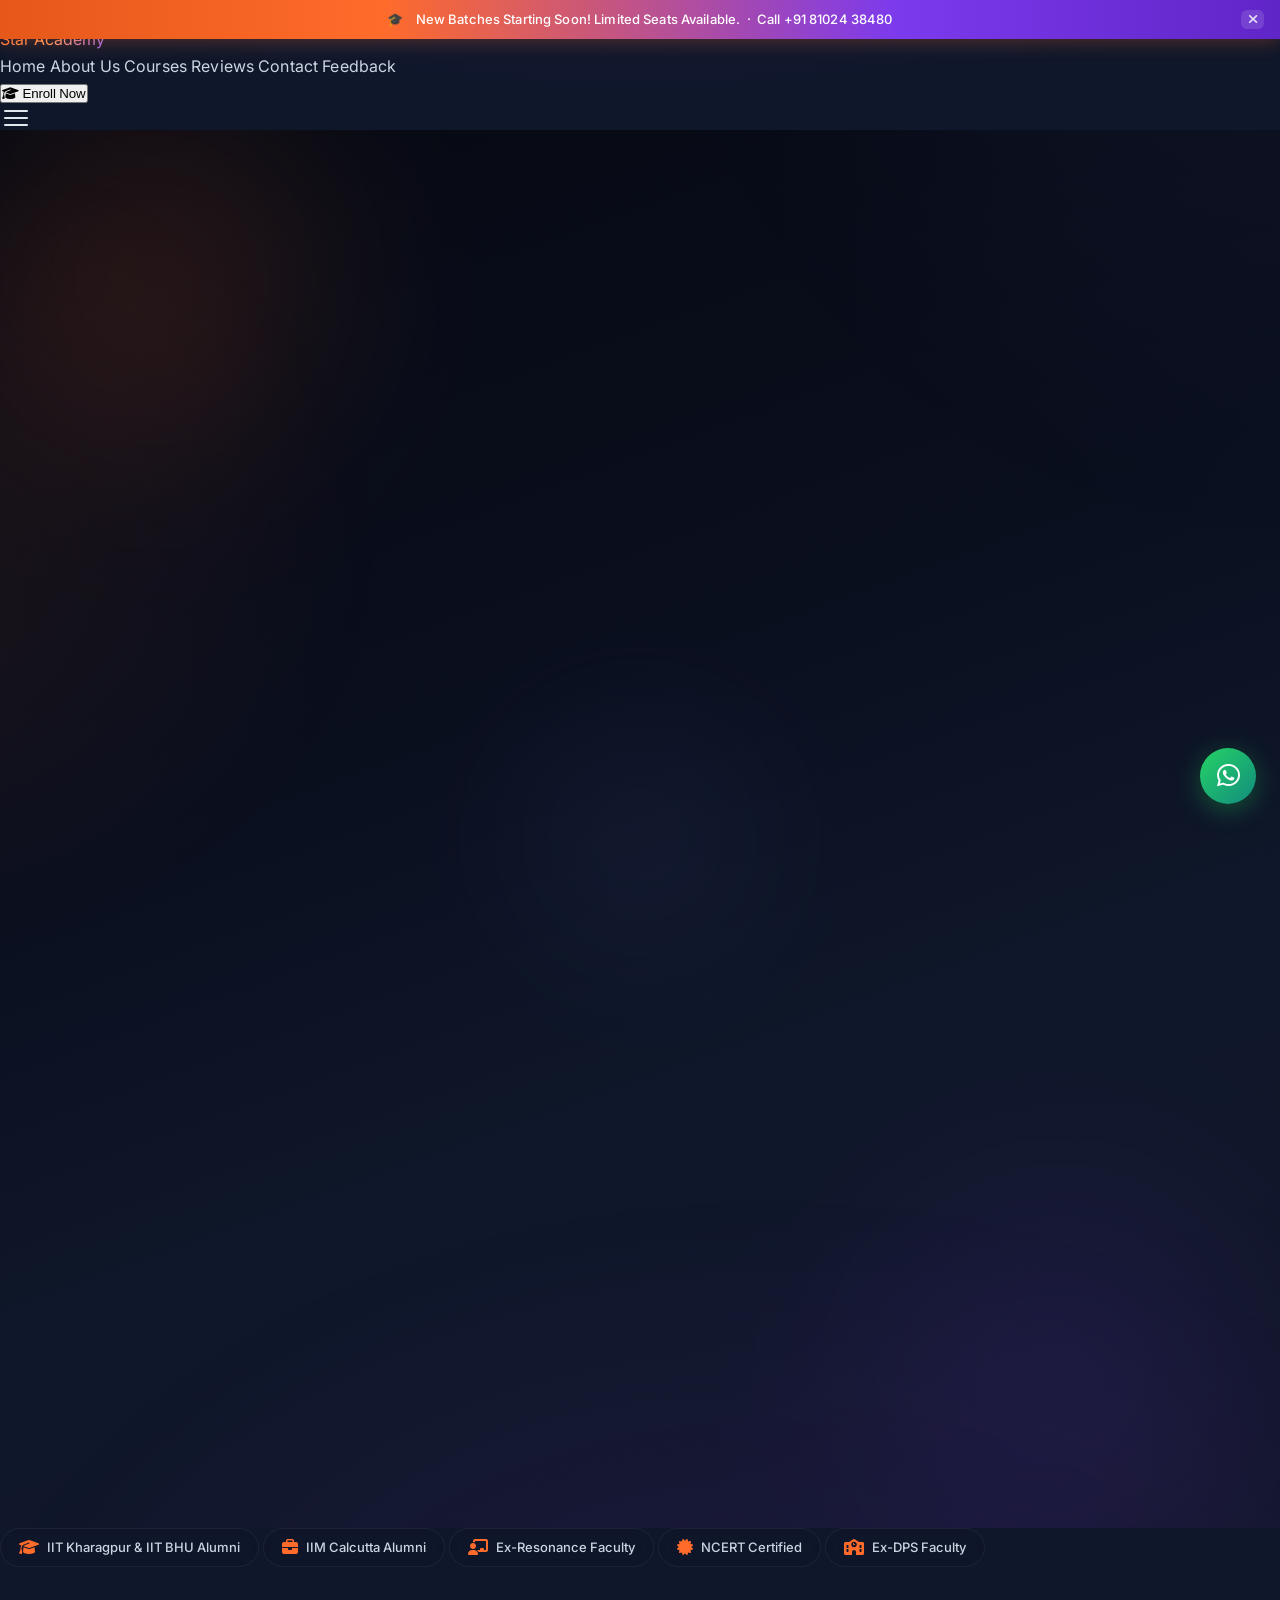
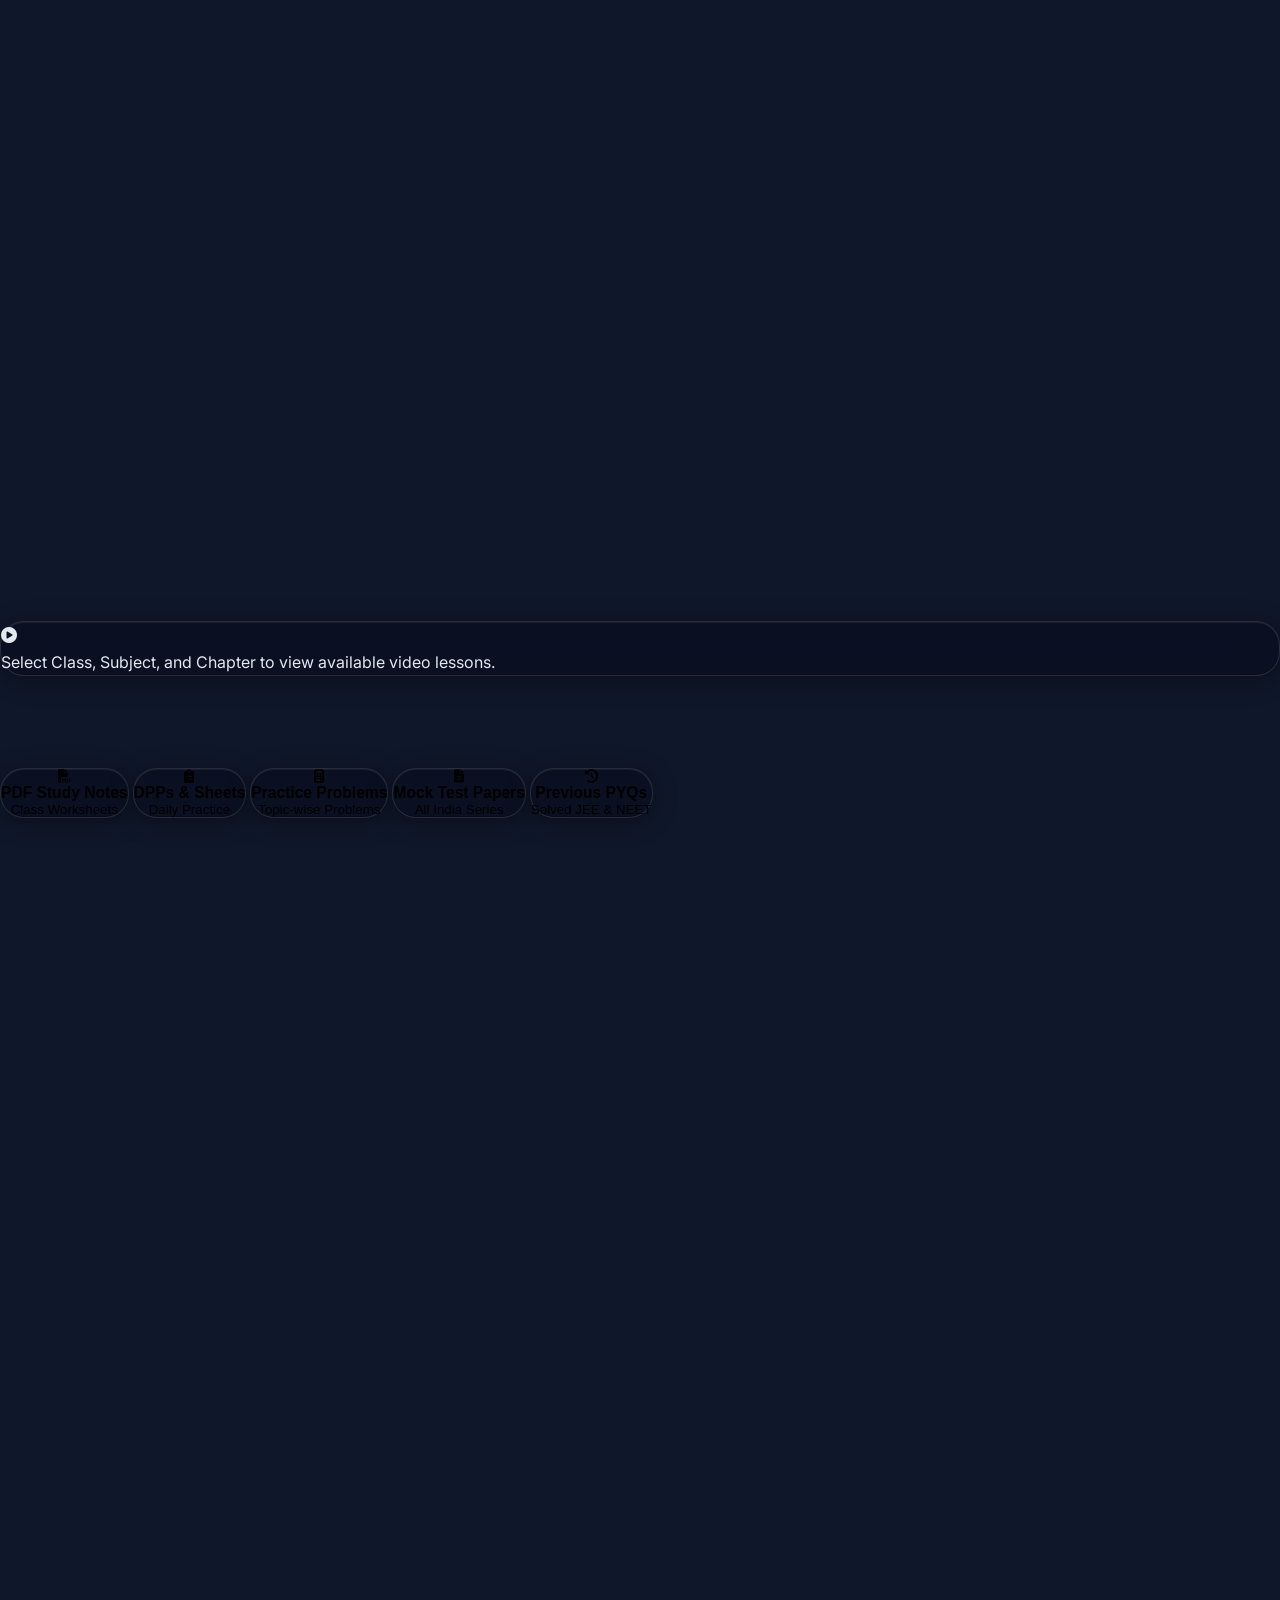
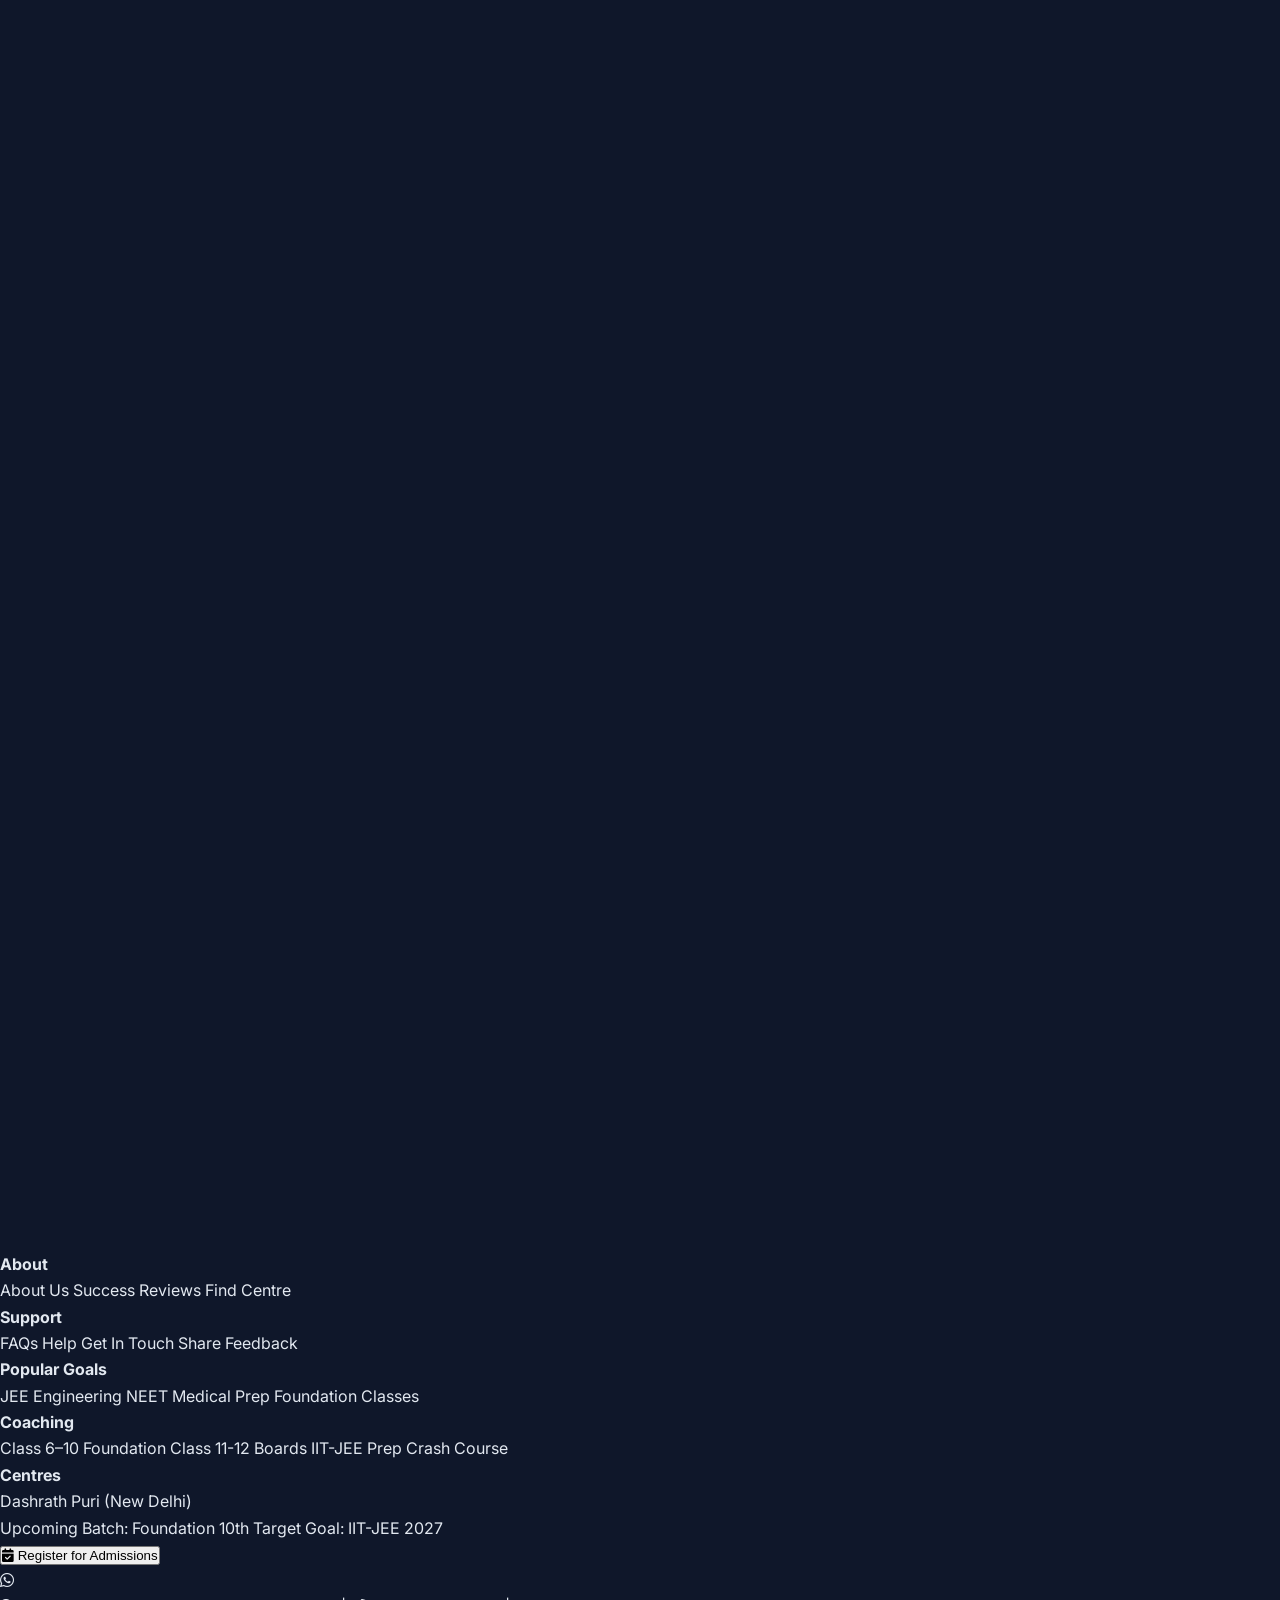
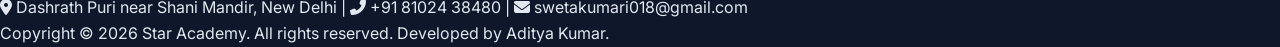
==== index.html @ 489e4ed3 "Initial commit" ====
<!DOCTYPE html>
<html lang="en" class="scroll-smooth">
<head>
    <meta charset="UTF-8">
    <meta name="viewport" content="width=device-width, initial-scale=1.0">
    <meta name="robots" content="index, follow">
    <meta name="theme-color" content="#0F172A">
    <title>Star Academy — Best Coaching Institute in Dashrath Puri, New Delhi | IIT-JEE, NEET, Board Exams</title>
    <meta name="description" content="Star Academy offers expert coaching for IIT-JEE, NEET, Board Exams & Foundation courses (Class 6-12) in Dashrath Puri, New Delhi. Learn from IIT Kharagpur, IIT BHU & IIM Calcutta alumni. Call +91 81024 38480.">
    <meta name="keywords" content="Star Academy, coaching institute, IIT-JEE, NEET, Board Exams, Dashrath Puri, New Delhi, IIT Kharagpur, IIM Calcutta, tuition, coaching classes">
    <meta name="author" content="Star Academy">
    <link rel="canonical" href="https://staracademy.co.in/">

    <!-- Open Graph / Facebook -->
    <meta property="og:title" content="Star Academy — Best Coaching Institute in Dashrath Puri, New Delhi">
    <meta property="og:description" content="Star Academy offers expert coaching for IIT-JEE, NEET, Board Exams & Foundation courses (Class 6-12) in Dashrath Puri, New Delhi. Learn from IIT Kharagpur, IIT BHU & IIM Calcutta alumni.">
    <meta property="og:image" content="https://staracademy.co.in/logo.jpg">
    <meta property="og:image:width" content="400">
    <meta property="og:image:height" content="400">
    <meta property="og:url" content="https://staracademy.co.in/">
    <meta property="og:type" content="website">
    <meta property="og:site_name" content="Star Academy">
    <meta property="og:locale" content="en_IN">

    <!-- Twitter Card -->
    <meta name="twitter:card" content="summary_large_image">
    <meta name="twitter:title" content="Star Academy — Best Coaching Institute in Dashrath Puri, New Delhi">
    <meta name="twitter:description" content="Star Academy offers expert coaching for IIT-JEE, NEET, Board Exams & Foundation courses (Class 6-12) in Dashrath Puri, New Delhi.">
    <meta name="twitter:image" content="https://staracademy.co.in/logo.jpg">

    <!-- Manifest & PWA -->
    <link rel="manifest" href="manifest.json">

    <!-- Preload critical hero images to eliminate LCP delay -->
    <link rel="preload" as="image" href="results/result-1.jpg" fetchpriority="high">
    <link rel="preload" as="image" href="logo.jpg">

    <!-- Google Fonts (Inter) -->
    <link rel="preconnect" href="https://fonts.googleapis.com">
    <link rel="preconnect" href="https://fonts.gstatic.com" crossorigin>
    <link href="https://fonts.googleapis.com/css2?family=Inter:ital,wght@0,300;0,400;0,500;0,600;0,700;0,800;1,400&display=swap" rel="stylesheet">

    <!-- Font Awesome Icons -->
    <link rel="stylesheet" href="https://cdnjs.cloudflare.com/ajax/libs/font-awesome/6.5.1/css/all.min.css" integrity="sha512-DTOQO9RWCH3ppGqcWaEA1BIZOC6xxalwEsw9c2QQeAIftl+Vegovlnee1c9QX4TctnWMn13TZye+giMm8e2LwA==" crossorigin="anonymous" referrerpolicy="no-referrer" />

    <!-- Tailwind CSS Play CDN -->
    <script src="https://cdn.tailwindcss.com"></script>
    <script>
    tailwind.config = {
        theme: {
            extend: {
                colors: {
                    primary: '#FF6B2B',
                    primaryLight: '#FF8F5E',
                    primaryDark: '#E55A1B',
                    secondary: '#7C3AED',
                    secondaryLight: '#9F67FF',
                    secondaryDark: '#6025C7',
                    darkBg: '#0F172A',
                    cardBg: '#1E293B',
                    accentGlow: '#818CF8',
                    success: '#10B981',
                },
                fontFamily: {
                    sans: ['Inter', 'sans-serif'],
                }
            }
        }
    }
    </script>

    <!-- Custom Redesign Styles -->
    <link rel="stylesheet" href="css/styles.css">

    <!-- Schema.org JSON-LD Structured Data: LocalBusiness -->
    <script type="application/ld+json">
    {
        "@context": "https://schema.org",
        "@type": "LocalBusiness",
        "name": "Star Academy",
        "description": "Premier coaching institute for IIT-JEE, NEET, Board Exams & Foundation courses in Dashrath Puri, New Delhi.",
        "image": "logo.jpg",
        "telephone": "+91-8102438480",
        "address": {
            "@type": "PostalAddress",
            "streetAddress": "A-12, shop no-3, Gali no-1, Dasrath Puri near shanni mandir",
            "addressLocality": "Dashrath Puri",
            "addressRegion": "New Delhi",
            "postalCode": "110045",
            "addressCountry": "IN"
        },
        "geo": {
            "@type": "GeoCoordinates",
            "latitude": 28.6017,
            "longitude": 77.0864
        },
        "openingHours": "Mo-Sa 08:00-20:00",
        "priceRange": "$$",
        "url": "https://staracademy.co.in/"
    }
    </script>

    <!-- Schema.org JSON-LD Structured Data: EducationalOrganization -->
    <script type="application/ld+json">
    {
        "@context": "https://schema.org",
        "@type": "EducationalOrganization",
        "name": "Star Academy",
        "description": "Premier coaching institute for IIT-JEE, NEET, Board Exams & Foundation courses.",
        "url": "https://staracademy.co.in/",
        "telephone": "+91-8102438480",
        "address": {
            "@type": "PostalAddress",
            "streetAddress": "A-12, shop no-3, Gali no-1, Dasrath Puri near shanni mandir",
            "addressLocality": "Dashrath Puri",
            "addressRegion": "New Delhi",
            "postalCode": "110045",
            "addressCountry": "IN"
        }
    }
    </script>

    <!-- Schema.org JSON-LD Structured Data: FAQPage -->
    <script type="application/ld+json">
    {
        "@context": "https://schema.org",
        "@type": "FAQPage",
        "mainEntity": [
            {
                "@type": "Question",
                "name": "What are the courses available at Star Academy?",
                "acceptedAnswer": {
                    "@type": "Answer",
                    "text": "Star Academy offers courses on foundation (class VI to XII) and engineering entrance examination like JEE (Main & Advanced). Along with JEE, we also offer specialised coaching for Boards exam (10th and 12th)."
                }
            },
            {
                "@type": "Question",
                "name": "How do I find Star Academy centre?",
                "acceptedAnswer": {
                    "@type": "Answer",
                    "text": "The centre is located at A-12, shop no-3, Gali no-1, Dasrath Puri near shanni mandir, New Delhi-110045."
                }
            },
            {
                "@type": "Question",
                "name": "I have some questions regarding courses and the admission process. Can I talk to someone at Star Academy?",
                "acceptedAnswer": {
                    "@type": "Answer",
                    "text": "You can call us at (+91)-8102438480. Our admission assistance team will answer all your queries."
                }
            },
            {
                "@type": "Question",
                "name": "Why should I join Star Academy?",
                "acceptedAnswer": {
                    "@type": "Answer",
                    "text": "If you are looking for world class education at your doorstep in Dashrathpuri and do not want to travel to far away places like Janakpuri or Dwarka for quality education, please reach out to us. In order to provide a comprehensive coaching for students, we provide regular classes, exhaustive study material and regular tests to track the students' performance."
                }
            },
            {
                "@type": "Question",
                "name": "Can I get a scholarship at Star Academy?",
                "acceptedAnswer": {
                    "@type": "Answer",
                    "text": "We provide up to 50% scholarship in tuition fees to economically weaker students based on merit. Please reach out to us on (+91)-8102438480 for more information."
                }
            }
        ]
    }
    </script>

    <!-- Schema.org JSON-LD Structured Data: BreadcrumbList -->
    <script type="application/ld+json">
    {
        "@context": "https://schema.org",
        "@type": "BreadcrumbList",
        "itemListElement": [
            {
                "@type": "ListItem",
                "position": 1,
                "name": "Home",
                "item": "https://staracademy.co.in/"
            }
        ]
    }
    </script>
</head>
<body class="bg-darkBg text-slate-100 font-sans antialiased overflow-x-hidden">

    <!-- Accessibility: Skip to main content -->
    <a href="#main-content" class="skip-link">Skip to main content</a>

    <!-- ===== 1. SCROLL PROGRESS BAR ===== -->
    <div class="scroll-progress" aria-hidden="true"></div>

    <!-- ===== 2. NOTIFICATION BANNER ===== -->
    <div id="announcement-banner" class="notification-banner flex items-center justify-center" role="alert" aria-label="Announcement" aria-live="polite">
        <div class="text-xs font-semibold tracking-widest uppercase mr-2 opacity-80" aria-hidden="true">🎓</div>
        <div class="text-sm font-medium tracking-wide">
            New Batches Starting Soon! Limited Seats Available. &nbsp;·&nbsp;
            <a href="tel:+918102438480" class="font-bold underline underline-offset-2 hover:opacity-90 transition-opacity">Call +91 81024 38480</a>
        </div>
        <button class="notification-banner-close" aria-label="Dismiss announcement banner">
            <i class="fas fa-times text-xs" aria-hidden="true"></i>
        </button>
    </div>

    <!-- ===== 3. STICKY NAVBAR ===== -->
    <header data-navbar class="fixed top-0 left-0 right-0 z-50 transition-all duration-500 w-full bg-transparent border-b border-transparent" style="padding-left: 0; padding-right: 0;">
        <div class="max-w-7xl mx-auto px-6 lg:px-10 flex items-center justify-between h-[72px] lg:h-[84px]">
            <!-- Brand Identity -->
            <a href="index.html" class="flex items-center gap-3 group shrink-0" aria-label="Star Academy Home">
                <div class="relative">
                    <div class="absolute inset-0 rounded-full bg-primary/20 blur-md group-hover:bg-primary/30 transition-all duration-500"></div>
                    <img src="logo.jpg" alt="Star Academy Logo" class="relative w-10 h-10 lg:w-11 lg:h-11 rounded-full object-cover ring-1 ring-white/20 group-hover:ring-primary/50 transition-all duration-300 z-10">
                </div>
                <div class="flex flex-col">
                    <span class="text-lg lg:text-2xl font-bold gradient-text tracking-tight leading-none">Star Academy</span>
                </div>
            </a>

            <!-- Desktop Navigation -->
            <nav class="hidden md:flex items-center gap-7 lg:gap-9" aria-label="Desktop navigation">
                <a href="index.html" class="nav-link text-[13px] font-semibold tracking-wide">Home</a>
                <a href="about.html" class="nav-link text-[13px] font-semibold tracking-wide">About Us</a>
                <a href="courses.html" class="nav-link text-[13px] font-semibold tracking-wide">Courses</a>
                <a href="testimonials.html" class="nav-link text-[13px] font-semibold tracking-wide">Reviews</a>
                <a href="contact.html" class="nav-link text-[13px] font-semibold tracking-wide">Contact</a>
                <a href="feedback.html" class="nav-link text-[13px] font-semibold tracking-wide">Feedback</a>
            </nav>

            <!-- CTA + Hamburger -->
            <div class="flex items-center gap-3">
                <button class="enroll-btn hidden md:inline-flex items-center gap-2 px-5 py-2 bg-gradient-to-r from-primary to-secondary text-white font-bold text-[13px] rounded-full shadow-lg hover:shadow-primary/25 transition-all duration-300 hover:scale-105" style="letter-spacing: -0.01em;" onclick="window.open(&quot;https://forms.gle/t7oCHNZKW5ewT1hp7&quot;, &quot;_blank&quot;, &quot;noopener,noreferrer&quot;)">
                    <i class="fas fa-graduation-cap text-xs"></i>
                    Enroll Now
                </button>
                <button class="hamburger md:hidden w-9 h-9 flex flex-col justify-center items-center rounded-lg hover:bg-white/8 transition-colors" aria-label="Toggle navigation menu">
                    <span class="hamburger-line"></span>
                    <span class="hamburger-line"></span>
                    <span class="hamburger-line"></span>
                </button>
            </div>
        </div>
    </header>

    <!-- ===== 4. MOBILE MENU OVERLAY ===== -->
    <div class="mobile-nav md:hidden fixed inset-0 z-40 bg-[#0b0f19]/98 flex flex-col items-center justify-center p-6 border-l border-white/5" aria-label="Mobile navigation">
        <nav class="flex flex-col items-center gap-8 text-center">
            <a href="index.html" class="nav-link text-2xl font-bold hover:text-primary transition-colors">Home</a>
            <a href="about.html" class="nav-link text-2xl font-bold hover:text-primary transition-colors">About Us</a>
            <a href="courses.html" class="nav-link text-2xl font-bold hover:text-primary transition-colors">Courses</a>
            <a href="testimonials.html" class="nav-link text-2xl font-bold hover:text-primary transition-colors">Testimonials</a>
            <a href="contact.html" class="nav-link text-2xl font-bold hover:text-primary transition-colors">Contact Us</a>
            <a href="feedback.html" class="nav-link text-2xl font-bold hover:text-primary transition-colors">Feedback</a>
            <button class="enroll-btn mt-4 px-10 py-3.5 bg-gradient-to-r from-primary to-secondary text-white font-bold text-lg rounded-full shadow-lg transition-all transform active:scale-95" onclick="window.open(&quot;https://forms.gle/t7oCHNZKW5ewT1hp7&quot;, &quot;_blank&quot;, &quot;noopener,noreferrer&quot;)">
                Enroll Now
            </button>
        </nav>
    </div>

    <!-- ===== MAIN CONTENT ===== -->
    <main id="main-content">
        <!-- ===== 5. HERO SECTION — CINEMATIC COMPOSITION ===== -->
        <section id="home" class="hero-section flex items-center min-h-[100svh] pt-[calc(84px+44px)] pb-16 lg:pb-24"
            style="background: linear-gradient(160deg, #060912 0%, #0A0F1E 40%, #0F172A 65%, #111628 100%);">
            <!-- Animated Particle Background -->
            <canvas id="particle-canvas" aria-hidden="true"></canvas>

            <!-- Cinematic Ambient Orbs -->
            <div class="hero-orb hero-orb-1" aria-hidden="true"></div>
            <div class="hero-orb hero-orb-2" aria-hidden="true"></div>
            <div class="hero-orb hero-orb-3" aria-hidden="true"></div>

            <!-- Subtle Grid Overlay -->
            <div class="absolute inset-0 opacity-[0.025] pointer-events-none" aria-hidden="true"
                style="background-image: linear-gradient(rgba(255,255,255,0.5) 1px, transparent 1px), linear-gradient(90deg, rgba(255,255,255,0.5) 1px, transparent 1px); background-size: 60px 60px;"></div>

            <div class="hero-content max-w-7xl mx-auto px-6 lg:px-10 w-full">
                <div class="grid lg:grid-cols-12 gap-10 lg:gap-16 xl:gap-20 items-center">

                    <!-- Left: Hero Copy (7 columns) -->
                    <div class="lg:col-span-7 text-center lg:text-left reveal-left">

                        <!-- Floating prestige badge -->
                        <div class="inline-flex items-center gap-3 mb-8">
                            <div class="inline-flex items-center gap-2.5 px-4 py-2 rounded-full text-xs font-semibold uppercase tracking-widest"
                                style="background: rgba(129,140,248,0.08); border: 1px solid rgba(129,140,248,0.2); color: #A5B4FC;">
                                <span class="w-1.5 h-1.5 rounded-full bg-accentGlow animate-pulse inline-block"></span>
                                Admissions Open 2026–27
                            </div>
                            <div class="hidden sm:flex items-center gap-2 px-3.5 py-2 rounded-full text-xs font-semibold"
                                style="background: rgba(16,185,129,0.08); border: 1px solid rgba(16,185,129,0.2); color: #34D399;">
                                <i class="fas fa-shield-alt text-[10px]"></i>
                                Verified Institute
                            </div>
                        </div>

                        <!-- Main Headline -->
                        <h1 class="font-extrabold leading-none mb-6 tracking-tight text-balance"
                            style="font-size: clamp(2.5rem, 5.5vw, 4.25rem); letter-spacing: -0.03em;">
                            <span class="block" style="color: #F8FAFC;">Where</span>
                            <span class="block gradient-text" style="line-height: 1.05;">Excellence</span>
                            <span class="block" style="color: #F8FAFC;">Meets Education</span>
                        </h1>

                        <!-- Sub-headline -->
                        <p class="text-lg lg:text-xl max-w-xl mx-auto lg:mx-0 mb-4 leading-relaxed" style="color: #94A3B8;">
                            Premier coaching for IIT-JEE, NEET, Commerce & Board Exams
                        </p>
                        <p class="text-base max-w-lg mx-auto lg:mx-0 mb-10 leading-relaxed" style="color: #64748B;">
                            Learn from&nbsp;<span class="font-bold" style="color: #FF8C55;">IIT Kharagpur</span>,&nbsp;<span class="font-bold" style="color: #31b08c;">IIT BHU</span>&nbsp;&amp;&nbsp;<span class="font-bold" style="color: #A78BFA;">IIM Calcutta</span>&nbsp;alumni at Dashrathpuri, New Delhi
                        </p>

                        <!-- CTAs -->
                        <div class="flex flex-col sm:flex-row gap-4 justify-center lg:justify-start mb-12">
                            <a href="courses.html" class="group inline-flex items-center justify-center gap-2.5 px-8 py-4 text-white font-bold text-[15px] rounded-full transition-all duration-300"
                                style="background: linear-gradient(135deg, #FF6B2B, #E5581A); box-shadow: 0 8px 28px rgba(255,107,43,0.3), 0 2px 8px rgba(0,0,0,0.4); letter-spacing: -0.01em;"
                                onmouseover="this.style.transform='translateY(-3px) scale(1.02)'; this.style.boxShadow='0 14px 36px rgba(255,107,43,0.4), 0 4px 12px rgba(0,0,0,0.5)';"
                                onmouseout="this.style.transform=''; this.style.boxShadow='0 8px 28px rgba(255,107,43,0.3), 0 2px 8px rgba(0,0,0,0.4)';">
                                <i class="fas fa-rocket text-sm"></i>
                                <span>Explore Courses</span>
                                <i class="fas fa-arrow-right text-xs group-hover:translate-x-1 transition-transform duration-200"></i>
                            </a>
                            <a href="#video-library" class="inline-flex items-center justify-center gap-3 px-8 py-4 font-semibold text-[15px] rounded-full transition-all duration-300"
                                style="background: rgba(255,255,255,0.04); border: 1.5px solid rgba(255,255,255,0.12); color: #CBD5E1; letter-spacing: -0.01em;"
                                onmouseover="this.style.borderColor='rgba(255,107,43,0.35)'; this.style.background='rgba(255,107,43,0.06)'; this.style.color='#FF8C55';"
                                onmouseout="this.style.borderColor='rgba(255,255,255,0.12)'; this.style.background='rgba(255,255,255,0.04)'; this.style.color='#CBD5E1';">
                                <span class="w-8 h-8 rounded-full flex items-center justify-center" style="background: rgba(255,107,43,0.15);">
                                    <i class="fas fa-play text-primary text-[10px] ml-0.5"></i>
                                </span>
                                <span>Watch Free Demo</span>
                            </a>
                        </div>

                        <!-- Social proof strip -->
                        <div class="flex flex-wrap items-center justify-center lg:justify-start gap-5">
                            <div class="flex items-center gap-2">
                                <div class="flex -space-x-2">
                                    <div class="w-7 h-7 rounded-full border border-white/20 flex items-center justify-center text-[9px] font-bold" style="background: linear-gradient(135deg, #FF6B2B, #7C3AED);">A</div>
                                    <div class="w-7 h-7 rounded-full border border-white/20 flex items-center justify-center text-[9px] font-bold" style="background: linear-gradient(135deg, #7C3AED, #818CF8);">P</div>
                                    <div class="w-7 h-7 rounded-full border border-white/20 flex items-center justify-center text-[9px] font-bold" style="background: linear-gradient(135deg, #10B981, #7C3AED);">S</div>
                                </div>
                                <span class="text-xs font-medium" style="color: #64748B;">300+ students trained</span>
                            </div>
                            <div class="h-3 w-px" style="background: rgba(255,255,255,0.1);"></div>
                            <div class="flex items-center gap-1.5">
                                <div class="flex gap-0.5">
                                    <i class="fas fa-star text-[10px] text-yellow-400"></i>
                                    <i class="fas fa-star text-[10px] text-yellow-400"></i>
                                    <i class="fas fa-star text-[10px] text-yellow-400"></i>
                                    <i class="fas fa-star text-[10px] text-yellow-400"></i>
                                    <i class="fas fa-star text-[10px] text-yellow-400"></i>
                                </div>
                                <span class="text-xs font-medium" style="color: #64748B;">Dashrathpuri's top institute</span>
                            </div>
                        </div>
                    </div>

                    <!-- Right: Cinematic Image Slider (5 columns) -->
                    <div class="lg:col-span-5 reveal-right">
                        <div class="relative">
                            <!-- Decorative glow behind image -->
                            <div class="absolute inset-0 rounded-3xl opacity-60 -z-10" style="background: radial-gradient(ellipse at center, rgba(124,58,237,0.3), transparent 70%); transform: scale(1.15); filter: blur(32px);"></div>

                            <!-- Image slider frame -->
                            <div class="hero-slider-frame">
                                <div class="hero-slider" role="region" aria-label="JEE Mains 2026 Result Posters" aria-roledescription="carousel">
                                    <div class="hero-slider-track">
                                       
                                        <div class="hero-slide" role="group" aria-roledescription="slide" aria-label="Slide 1 of 6">
                                            <img src="results/result-1.jpg"
                                                 alt="Admission open — Star Academy"
                                                 width="800" height="800"
                                                 loading="eager"
                                                 fetchpriority="high"
                                                 decoding="sync">
                                        </div>
                                        <div class="hero-slide" role="group" aria-roledescription="slide" aria-label="Slide 1 of 6">
                                            <img src="results/result-2.jpg"
                                                 alt="Aakash Khundia — JEE Main 2026 Session 1 Result: 96.41 Percentile — Star Academy"
                                                 width="800" height="800"
                                                 loading="eager"
                                                 fetchpriority="high"
                                                 decoding="sync">
                                        </div>
                                      
                                        <div class="hero-slide" role="group" aria-roledescription="slide" aria-label="Slide 2 of 6">
                                            <img src="results/result-3.jpg"
                                                 alt="Sarthak Rana — CBSE X Board 2026 Top Performer: 93.6%, 99/100 in Maths — Star Academy"
                                                 width="640" height="640"
                                                 loading="lazy"
                                                 decoding="async">
                                        </div>
                                       
                                        <div class="hero-slide" role="group" aria-roledescription="slide" aria-label="Slide 3 of 6">
                                            <img src="results/result-4.jpg"
                                                 alt="Bhavya Madan — CBSE X Board 2026 Top Performer: 92%, 95/100 in Maths — Star Academy"
                                                 width="640" height="640"
                                                 loading="lazy"
                                                 decoding="async">
                                        </div>
                                        
                                        <div class="hero-slide" role="group" aria-roledescription="slide" aria-label="Slide 6 of 6">
                                            <img src="results/result-5.jpg"
                                                 alt="Kriday — CBSE X Board 2026 Performer: 83% — Star Academy"
                                                 width="640" height="640"
                                                 loading="lazy"
                                                 decoding="async">
                                        </div>
                                       
                                        <div class="hero-slide" role="group" aria-roledescription="slide" aria-label="Slide 4 of 6">
                                            <img src="results/result-6.jpg"
                                                 alt="Akshita — CBSE X Board 2026 Performer: 82% — Star Academy"
                                                 width="640" height="640"
                                                 loading="lazy"
                                                 decoding="async">
                                        </div>
                                        
                                        <div class="hero-slide" role="group" aria-roledescription="slide" aria-label="Slide 5 of 6">
                                            <img src="results/result-7.jpg"
                                                 alt="Angela — CBSE X Board 2026 Performer: 80.8% — Star Academy"
                                                 width="640" height="640"
                                                 loading="lazy"
                                                 decoding="async">
                                        </div>
                                        
                                    
                                    </div>

                                    <!-- Slider Controls -->
                                    <button class="hero-slider-btn prev" aria-label="Previous slide">
                                        <i class="fas fa-chevron-left" aria-hidden="true"></i>
                                    </button>
                                    <button class="hero-slider-btn next" aria-label="Next slide">
                                        <i class="fas fa-chevron-right" aria-hidden="true"></i>
                                    </button>
                                </div>
                            </div>

                            <!-- Dots -->
                            <div class="hero-slider-dots mt-4"></div>

                            <!-- Floating achievement badge — desktop only -->
                            <div class="hero-badge-float absolute -bottom-5 -left-5 px-4 py-3 rounded-2xl hidden lg:flex items-center gap-3 z-10"
                                style="background: rgba(10,15,30,0.9); border: 1px solid rgba(255,255,255,0.1); backdrop-filter: blur(20px); box-shadow: 0 16px 40px rgba(0,0,0,0.5);">
                                <div class="w-10 h-10 rounded-xl flex items-center justify-center flex-shrink-0" style="background: linear-gradient(135deg, rgba(255,107,43,0.2), rgba(124,58,237,0.15));">
                                    <i class="fas fa-trophy text-primary text-sm" aria-hidden="true"></i>
                                </div>
                                <div>
                                    <div class="text-xs font-bold" style="color: #F8FAFC;">100% Success Rate</div>
                                    <div class="text-[10px] font-medium" style="color: #64748B;">Board + Competitive Exams</div>
                                </div>
                            </div>

                            <!-- Floating credential badge — desktop only -->
                            <div class="hero-badge-float absolute -top-5 -right-4 px-3.5 py-2.5 rounded-2xl hidden lg:flex items-center gap-2.5 z-10"
                                style="background: rgba(10,15,30,0.9); border: 1px solid rgba(255,255,255,0.1); backdrop-filter: blur(20px); box-shadow: 0 16px 40px rgba(0,0,0,0.5);">
                                <div class="w-9 h-9 rounded-xl flex items-center justify-center flex-shrink-0" style="background: rgba(129,140,248,0.12);">
                                    <i class="fas fa-graduation-cap text-accentGlow text-sm" aria-hidden="true"></i>
                                </div>
                                <div>
                                    <div class="text-[11px] font-bold" style="color: #F8FAFC;">IIT KGP & IIT BHU</div>
                                    <div class="text-[10px]" style="color: #64748B;">Alumni-taught faculty</div>
                                </div>
                            </div>
                        </div>
                    </div>
                </div>

                <!-- Stats Bar -->
                <div class="mt-20 lg:mt-24 reveal-scale delay-400">
                    <div class="glass p-6 lg:p-8" style="border-radius: 1.5rem; background: rgba(10,15,30,0.7);">
                        <div class="grid grid-cols-2 lg:grid-cols-4 gap-6 lg:gap-8">
                            <div class="text-center group">
                                <div class="text-3xl lg:text-4xl font-extrabold mb-1.5" style="background: linear-gradient(135deg, #FF6B2B, #FF8C55); -webkit-background-clip: text; -webkit-text-fill-color: transparent; letter-spacing: -0.02em;">
                                    <span class="counter" data-count="4" data-suffix="+">0</span>
                                </div>
                                <p class="text-sm font-medium" style="color: #94A3B8;">Years of Excellence</p>
                            </div>
                            <div class="text-center group">
                                <div class="text-3xl lg:text-4xl font-extrabold mb-1.5" style="background: linear-gradient(135deg, #7C3AED, #9F67FF); -webkit-background-clip: text; -webkit-text-fill-color: transparent; letter-spacing: -0.02em;">
                                    <span class="counter" data-count="300" data-suffix="+">0</span>
                                </div>
                                <p class="text-sm font-medium" style="color: #94A3B8;">Students Mentored</p>
                            </div>
                            <div class="text-center group">
                                <div class="text-3xl lg:text-4xl font-extrabold mb-1.5 flex items-center justify-center gap-2" style="background: linear-gradient(135deg, #818CF8, #A5B4FC); -webkit-background-clip: text; -webkit-text-fill-color: transparent; letter-spacing: -0.02em;">
                                    <span>IITian</span>
                                </div>
                                <p class="text-sm font-medium" style="color: #94A3B8;">Core Faculty</p>
                            </div>
                            <div class="text-center group">
                                <div class="text-3xl lg:text-4xl font-extrabold mb-1.5" style="background: linear-gradient(135deg, #10B981, #34D399); -webkit-background-clip: text; -webkit-text-fill-color: transparent; letter-spacing: -0.02em;">
                                    <span class="counter" data-count="100" data-suffix="%">0</span>
                                </div>
                                <p class="text-sm font-medium" style="color: #94A3B8;">Success Rate</p>
                            </div>
                        </div>
                    </div>
                </div>
            </div>
        </section>

        <!-- ===== 6. TRUST BAR ===== -->
        <section class="py-8 bg-gradient-to-r from-slate-950 via-slate-900 to-slate-950 border-y border-white/5 overflow-hidden" aria-label="Credentials and trust badges">
            <div class="max-w-7xl mx-auto px-4 sm:px-6 lg:px-8">
                <div class="flex flex-wrap items-center justify-center gap-4 sm:gap-6 lg:gap-8">
                    <div class="trust-badge">
                        <i class="fas fa-graduation-cap trust-badge-icon"></i>
                        <span>IIT Kharagpur & IIT BHU Alumni</span>
                    </div>
                    <div class="trust-badge">
                        <i class="fas fa-briefcase trust-badge-icon"></i>
                        <span>IIM Calcutta Alumni</span>
                    </div>
                    <div class="trust-badge">
                        <i class="fas fa-chalkboard-teacher trust-badge-icon"></i>
                        <span>Ex-Resonance Faculty</span>
                    </div>
                    <div class="trust-badge">
                        <i class="fas fa-certificate trust-badge-icon"></i>
                        <span>NCERT Certified</span>
                    </div>
                    <div class="trust-badge">
                        <i class="fas fa-school trust-badge-icon"></i>
                        <span>Ex-DPS Faculty</span>
                    </div>
                </div>
            </div>
        </section>

        <!-- ===== 7. MEET OUR TEACHERS ===== -->
        <section id="about" class="py-20 lg:py-28 bg-darkBg" aria-label="Meet our teachers">
            <div class="max-w-7xl mx-auto px-4 sm:px-6 lg:px-8">
                <!-- Section Heading -->
                <div class="text-center mb-16 reveal">
                    <p class="text-primary text-sm font-bold uppercase tracking-widest mb-3">Our Expert Faculty</p>
                    <h2 class="text-3xl sm:text-4xl lg:text-5xl font-bold text-white mb-4">Meet Our Teachers</h2>
                    <div class="w-20 h-1 bg-gradient-to-r from-primary to-secondary mx-auto rounded-full"></div>
                    <p class="mt-6 text-slate-300 text-lg max-w-2xl mx-auto">Learn from the best minds in education. Our faculty members are alumni of prestigious institutions, holding years of offline mentoring expertise.</p>
                </div>

                <!-- Teacher Cards Grid -->
                <div class="grid sm:grid-cols-2 lg:grid-cols-4 gap-6 lg:gap-8">
                    <!-- Teacher 1: Sudarshan Kumar -->
                    <article class="teacher-card glass group cursor-pointer reveal-scale" onclick="openTeacherModal('sudarshan')" role="button" tabindex="0" aria-label="View Sudarshan Kumar's profile">
                        <div class="relative overflow-hidden aspect-[4/5]">
                            <img src="sudarshan_upper.jpeg" alt="Sudarshan Kumar - Founder" class="teacher-card-img w-full h-full object-cover">
                            <div class="absolute bottom-4 right-4 w-8 h-8 bg-gradient-to-r from-primary to-secondary rounded-full flex items-center justify-center shadow-lg">
                                <i class="fas fa-star text-white text-xs"></i>
                            </div>
                        </div>
                        <div class="teacher-card-body text-center">
                            <h3 class="teacher-card-name">Sudarshan Kumar</h3>
                            <p class="teacher-card-subject">Founder, Physics Expert</p>
                            <p class="text-slate-300 text-xs mt-1">IIT Kharagpur (B.Tech) & IIM Calcutta (MBA)</p>
                            <div class="mt-4 text-primary text-xs font-semibold flex items-center justify-center gap-1 group-hover:translate-x-1 transition-transform">
                                <span>View Bio</span>
                                <i class="fas fa-arrow-right text-[10px]"></i>
                            </div>
                        </div>
                    </article>

                    <!-- Teacher 2: Parijat Kumar -->
                    <article class="teacher-card glass group cursor-pointer reveal-scale delay-100" onclick="openTeacherModal('parijat')" role="button" tabindex="0" aria-label="View Parijat Kumar's profile">
                        <div class="relative overflow-hidden aspect-[4/5]">
                            <img src="parijat_upper.jpeg" alt="Parijat Kumar - Maths Expert" class="teacher-card-img w-full h-full object-cover">
                            <div class="absolute bottom-4 right-4 w-8 h-8 bg-gradient-to-r from-secondary to-accentGlow rounded-full flex items-center justify-center shadow-lg">
                                <i class="fas fa-star text-white text-xs"></i>
                            </div>
                        </div>
                        <div class="teacher-card-body text-center">
                            <h3 class="teacher-card-name">Parijat Kumar</h3>
                            <p class="teacher-card-subject">Ex-Resonance Maths Faculty</p>
                            <p class="text-slate-300 text-xs mt-1">IIT-BHU (B.Tech) & IIM Calcutta (MBA)</p>
                            <div class="mt-4 text-secondary-light text-xs font-semibold flex items-center justify-center gap-1 group-hover:translate-x-1 transition-transform">
                                <span>View Bio</span>
                                <i class="fas fa-arrow-right text-[10px]"></i>
                            </div>
                        </div>
                    </article>

                    <!-- Teacher 3: Dr. Sweta Kumari -->
                    <article class="teacher-card glass group cursor-pointer reveal-scale delay-200" onclick="openTeacherModal('sweta')" role="button" tabindex="0" aria-label="View Dr. Sweta Kumari's profile">
                        <div class="relative overflow-hidden aspect-[4/5]">
                            <img src="shweta_upper.jpeg" alt="Dr. Sweta Kumari - Biology Expert" class="teacher-card-img w-full h-full object-cover">
                            <div class="absolute bottom-4 right-4 w-8 h-8 bg-gradient-to-r from-success to-accentGlow rounded-full flex items-center justify-center shadow-lg">
                                <i class="fas fa-star text-white text-xs"></i>
                            </div>
                        </div>
                        <div class="teacher-card-body text-center">
                            <h3 class="teacher-card-name">Dr. Sweta Kumari</h3>
                            <p class="teacher-card-subject">Co-Founder, Biology Faculty</p>
                            <p class="text-slate-300 text-xs mt-1">BPT & PGDHM (Healthcare Consulting)</p>
                            <div class="mt-4 text-success text-xs font-semibold flex items-center justify-center gap-1 group-hover:translate-x-1 transition-transform">
                                <span>View Bio</span>
                                <i class="fas fa-arrow-right text-[10px]"></i>
                            </div>
                        </div>
                    </article>

                    <!-- Teacher 4: Vidisha Gupta -->
                    <article class="teacher-card glass group cursor-pointer reveal-scale delay-300" onclick="openTeacherModal('vidisha')" role="button" tabindex="0" aria-label="View Vidisha Gupta's profile">
                        <div class="relative overflow-hidden aspect-[4/5]">
                            <img src="vidisha.jpeg" alt="Vidisha Gupta - Physics Faculty" class="teacher-card-img w-full h-full object-cover">
                            <div class="absolute bottom-4 right-4 w-8 h-8 bg-gradient-to-r from-yellow-500 to-primary rounded-full flex items-center justify-center shadow-lg">
                                <i class="fas fa-star text-white text-xs"></i>
                            </div>
                        </div>
                        <div class="teacher-card-body text-center">
                            <h3 class="teacher-card-name">Vidisha Gupta</h3>
                            <p class="teacher-card-subject">Ex-DPS Faculty, NCERT Expert</p>
                            <p class="text-slate-300 text-xs mt-1">M.Sc (Physics) - RIE NCERT</p>
                            <div class="mt-4 text-yellow-400 text-xs font-semibold flex items-center justify-center gap-1 group-hover:translate-x-1 transition-transform">
                                <span>View Bio</span>
                                <i class="fas fa-arrow-right text-[10px]"></i>
                            </div>
                        </div>
                    </article>
                </div>
            </div>
        </section>

        <!-- ===== 8. VIDEO LIBRARY ===== -->
        <section id="video-library" class="py-20 lg:py-28 bg-gradient-to-b from-darkBg to-cardBg border-y border-white/5" aria-label="Free video library sessions">
            <div class="max-w-7xl mx-auto px-4 sm:px-6 lg:px-8">
                <!-- Section Heading -->
                <div class="text-center mb-16 reveal">
                    <p class="text-secondary text-sm font-bold uppercase tracking-widest mb-3">Self-Paced Learning</p>
                    <h2 class="text-3xl sm:text-4xl lg:text-5xl font-bold text-white mb-4">Demo Classes & Video Library</h2>
                    <div class="w-20 h-1 bg-gradient-to-r from-secondary to-accentGlow mx-auto rounded-full"></div>
                    <p class="mt-6 text-slate-300 text-lg max-w-2xl mx-auto">Explore high-quality concept videos recorded by our premium alumni faculties. Learn concepts at your own pace for Free.</p>
                </div>

                <!-- Cascade Dropdowns Panel -->
                <div class="glass max-w-4xl mx-auto p-6 sm:p-8 border border-white/10 rounded-2xl mb-12 reveal-scale">
                    <div class="grid sm:grid-cols-3 gap-6 items-end">
                        <!-- Dropdown 1: Class -->
                        <div>
                            <label for="classSelect" class="block text-sm font-medium text-slate-300 mb-2.5">
                                <i class="fas fa-graduation-cap text-primary mr-1"></i> Target Class
                            </label>
                            <div class="relative">
                                <select id="classSelect" class="w-full px-4 py-3 bg-darkBg border border-white/10 rounded-xl text-white focus:border-primary focus:ring-2 focus:ring-primary/20 transition-all appearance-none cursor-pointer">
                                    <option value="">Choose Class</option>
                                    <option value="11">Class 11</option>
                                    <option value="12">Class 12</option>
                                </select>
                                <div class="absolute inset-y-0 right-4 flex items-center pointer-events-none text-slate-400">
                                    <i class="fas fa-chevron-down text-xs"></i>
                                </div>
                            </div>
                        </div>

                        <!-- Dropdown 2: Subject -->
                        <div id="subjectSelectContainer">
                            <label for="subjectSelect" class="block text-sm font-medium text-slate-300 mb-2.5">
                                <i class="fas fa-book text-secondary-light mr-1"></i> Subject
                            </label>
                            <div class="relative">
                                <select id="subjectSelect" class="w-full px-4 py-3 bg-darkBg border border-white/10 rounded-xl text-white focus:border-secondary focus:ring-2 focus:ring-secondary/20 transition-all appearance-none cursor-pointer">
                                    <option value="">Choose Subject</option>
                                </select>
                                <div class="absolute inset-y-0 right-4 flex items-center pointer-events-none text-slate-400">
                                    <i class="fas fa-chevron-down text-xs"></i>
                                </div>
                            </div>
                        </div>

                        <!-- Dropdown 3: Chapter -->
                        <div id="chapterSelectContainer">
                            <label for="chapterSelect" class="block text-sm font-medium text-slate-300 mb-2.5">
                                <i class="fas fa-list-ol text-accentGlow mr-1"></i> Select Chapter
                            </label>
                            <div class="relative">
                                <select id="chapterSelect" class="w-full px-4 py-3 bg-darkBg border border-white/10 rounded-xl text-white focus:border-accentGlow focus:ring-2 focus:ring-accentGlow/20 transition-all appearance-none cursor-pointer">
                                    <option value="">Choose Chapter</option>
                                </select>
                                <div class="absolute inset-y-0 right-4 flex items-center pointer-events-none text-slate-400">
                                    <i class="fas fa-chevron-down text-xs"></i>
                                </div>
                            </div>
                        </div>
                    </div>

                    <!-- Video Counter Area -->
                    <div class="mt-6 text-right">
                        <span id="videoCount" class="text-sm font-semibold text-secondaryLight tracking-wide"></span>
                    </div>
                </div>

                <!-- Video Display Grid -->
                <div id="videoContainer" class="max-w-6xl mx-auto">
                    <div class="col-span-full text-center py-20 bg-darkBg/40 border border-white/5 rounded-2xl glass">
                        <i class="fas fa-play-circle text-6xl text-white/10 mb-5 animate-pulse"></i>
                        <p class="text-slate-300 text-lg">Select Class, Subject, and Chapter to view available video lessons.</p>
                    </div>
                </div>
            </div>
        </section>

        <!-- ===== 9. RESOURCES & STUDY MATERIAL ===== -->
        <section id="courses" class="py-20 lg:py-28 bg-darkBg" aria-label="Coaching resources and study materials">
            <div class="max-w-7xl mx-auto px-4 sm:px-6 lg:px-8">
                <!-- Section Heading -->
                <div class="text-center mb-16 reveal">
                    <p class="text-primary text-sm font-bold uppercase tracking-widest mb-3">Prep Materials</p>
                    <h2 class="text-3xl sm:text-4xl lg:text-5xl font-bold text-white mb-4">Study Resources & Materials</h2>
                    <div class="w-20 h-1 bg-gradient-to-r from-primary to-secondary mx-auto rounded-full"></div>
                    <p class="mt-6 text-slate-300 text-lg max-w-2xl mx-auto">Boost your target board and competition preparation with well-designed support materials tailored specifically by teachers.</p>
                </div>

                <!-- Resource Cards Grid -->
                <div class="grid grid-cols-2 sm:grid-cols-3 lg:grid-cols-5 gap-4 sm:gap-6 lg:gap-8">
                    <!-- Card 1: PDFs -->
                    <button class="resource-card glass p-6 text-center group w-full" onclick="openResourceModal('PDF Notes')" aria-label="View PDF notes">
                        <div class="w-16 h-16 mx-auto mb-5 bg-gradient-to-br from-red-500/20 to-red-600/10 rounded-2xl flex items-center justify-center group-hover:scale-110 transition-transform">
                            <i class="fas fa-file-pdf text-red-400 text-2xl"></i>
                        </div>
                        <h3 class="text-white font-bold text-sm mb-1.5">PDF Study Notes</h3>
                        <p class="text-slate-300 text-xs">Class Worksheets</p>
                    </button>

                    <!-- Card 2: Worksheets -->
                    <button class="resource-card glass p-6 text-center group w-full" onclick="openResourceModal('Worksheets')" aria-label="View practice worksheets">
                        <div class="w-16 h-16 mx-auto mb-5 bg-gradient-to-br from-blue-500/20 to-blue-600/10 rounded-2xl flex items-center justify-center group-hover:scale-110 transition-transform">
                            <i class="fas fa-clipboard-list text-blue-400 text-2xl"></i>
                        </div>
                        <h3 class="text-white font-bold text-sm mb-1.5">DPPs & Sheets</h3>
                        <p class="text-slate-300 text-xs">Daily Practice</p>
                    </button>

                    <!-- Card 3: Practice Problems -->
                    <button class="resource-card glass p-6 text-center group w-full" onclick="openResourceModal('Practice Problems')" aria-label="View Practice problems">
                        <div class="w-16 h-16 mx-auto mb-5 bg-gradient-to-br from-green-500/20 to-green-600/10 rounded-2xl flex items-center justify-center group-hover:scale-110 transition-transform">
                            <i class="fas fa-calculator text-green-400 text-2xl"></i>
                        </div>
                        <h3 class="text-white font-bold text-sm mb-1.5">Practice Problems</h3>
                        <p class="text-slate-300 text-xs">Topic-wise Problems</p>
                    </button>

                    <!-- Card 4: Test Papers -->
                    <button class="resource-card glass p-6 text-center group w-full" onclick="openResourceModal('Test Papers')" aria-label="View mock test papers">
                        <div class="w-16 h-16 mx-auto mb-5 bg-gradient-to-br from-purple-500/20 to-purple-600/10 rounded-2xl flex items-center justify-center group-hover:scale-110 transition-transform">
                            <i class="fas fa-file-alt text-purple-400 text-2xl"></i>
                        </div>
                        <h3 class="text-white font-bold text-sm mb-1.5">Mock Test Papers</h3>
                        <p class="text-slate-300 text-xs">All India Series</p>
                    </button>

                    <!-- Card 5: PYQs -->
                    <button class="resource-card glass p-6 text-center group w-full col-span-2 sm:col-span-1" onclick="openResourceModal('PYQs')" aria-label="View previous years papers">
                        <div class="w-16 h-16 mx-auto mb-5 bg-gradient-to-br from-amber-500/20 to-amber-600/10 rounded-2xl flex items-center justify-center group-hover:scale-110 transition-transform">
                            <i class="fas fa-history text-amber-400 text-2xl"></i>
                        </div>
                        <h3 class="text-white font-bold text-sm mb-1.5">Previous PYQs</h3>
                        <p class="text-slate-300 text-xs">Solved JEE & NEET</p>
                    </button>
                </div>
            </div>
        </section>

        <!-- ===== 10. KEY ADVANTAGES ===== -->
        <section class="py-20 lg:py-28 bg-gradient-to-b from-cardBg via-[#121625] to-darkBg" aria-label="Coaching Advantages">
            <div class="max-w-7xl mx-auto px-4 sm:px-6 lg:px-8">
                <!-- Section Heading -->
                <div class="text-center mb-16 reveal">
                    <p class="text-accentGlow text-sm font-bold uppercase tracking-widest mb-3">Why Choose Us</p>
                    <h2 class="text-3xl sm:text-4xl lg:text-5xl font-bold text-white mb-4">Key Redefined Advantages</h2>
                    <div class="w-20 h-1 bg-gradient-to-r from-accentGlow to-secondary mx-auto rounded-full"></div>
                    <p class="mt-6 text-slate-300 text-lg max-w-2xl mx-auto">Discover the pillars that drive success and consistent improvement for students at Star Academy.</p>
                </div>

                <!-- Advantage Grid -->
                <div class="grid sm:grid-cols-2 lg:grid-cols-3 gap-6 lg:gap-8">
                    <!-- Advantage 1 -->
                    <div class="advantage-card glass p-8 reveal-scale">
                        <div class="w-14 h-14 bg-gradient-to-br from-primary/20 to-primary/5 rounded-2xl flex items-center justify-center mb-6 text-3xl">
                            📚
                        </div>
                        <h3 class="text-xl font-bold text-white mb-4">Learning Approach</h3>
                        <ul class="space-y-3">
                            <li class="flex items-start gap-2.5 text-slate-300 text-sm">
                                <i class="fas fa-check text-primary text-xs mt-1"></i>
                                <span>Concept-driven teaching methodology</span>
                            </li>
                            <li class="flex items-start gap-2.5 text-slate-300 text-sm">
                                <i class="fas fa-check text-primary text-xs mt-1"></i>
                                <span>Interactive and engaging sessions</span>
                            </li>
                            <li class="flex items-start gap-2.5 text-slate-300 text-sm">
                                <i class="fas fa-check text-primary text-xs mt-1"></i>
                                <span>Academic + competitive balance</span>
                            </li>
                        </ul>
                    </div>

                    <!-- Advantage 2 -->
                    <div class="advantage-card glass p-8 reveal-scale delay-100">
                        <div class="w-14 h-14 bg-gradient-to-br from-secondary/20 to-secondary/5 rounded-2xl flex items-center justify-center mb-6 text-3xl">
                            📖
                        </div>
                        <h3 class="text-xl font-bold text-white mb-4">Course Material</h3>
                        <ul class="space-y-3">
                            <li class="flex items-start gap-2.5 text-slate-300 text-sm">
                                <i class="fas fa-check text-secondary-light text-xs mt-1"></i>
                                <span>Expert-curated content modules</span>
                            </li>
                            <li class="flex items-start gap-2.5 text-slate-300 text-sm">
                                <i class="fas fa-check text-secondary-light text-xs mt-1"></i>
                                <span>Structured study worksheets</span>
                            </li>
                            <li class="flex items-start gap-2.5 text-slate-300 text-sm">
                                <i class="fas fa-check text-secondary-light text-xs mt-1"></i>
                                <span>Constantly updated syllabi matching CBSE & NTA</span>
                            </li>
                        </ul>
                    </div>

                    <!-- Advantage 3 -->
                    <div class="advantage-card glass p-8 reveal-scale delay-200">
                        <div class="w-14 h-14 bg-gradient-to-br from-accentGlow/20 to-accentGlow/5 rounded-2xl flex items-center justify-center mb-6 text-3xl">
                            📝
                        </div>
                        <h3 class="text-xl font-bold text-white mb-4">Assessments</h3>
                        <ul class="space-y-3">
                            <li class="flex items-start gap-2.5 text-slate-300 text-sm">
                                <i class="fas fa-check text-accentGlow text-xs mt-1"></i>
                                <span>In-depth assessment feedback reports</span>
                            </li>
                            <li class="flex items-start gap-2.5 text-slate-300 text-sm">
                                <i class="fas fa-check text-accentGlow text-xs mt-1"></i>
                                <span>Regular full-length mock tests</span>
                            </li>
                            <li class="flex items-start gap-2.5 text-slate-300 text-sm">
                                <i class="fas fa-check text-accentGlow text-xs mt-1"></i>
                                <span>National level paper comparisons</span>
                            </li>
                        </ul>
                    </div>

                    <!-- Advantage 4 -->
                    <div class="advantage-card glass p-8 reveal-scale">
                        <div class="w-14 h-14 bg-gradient-to-br from-success/20 to-success/5 rounded-2xl flex items-center justify-center mb-6 text-3xl">
                            ❓
                        </div>
                        <h3 class="text-xl font-bold text-white mb-4">Doubt-Solving</h3>
                        <ul class="space-y-3">
                            <li class="flex items-start gap-2.5 text-slate-300 text-sm">
                                <i class="fas fa-check text-success text-xs mt-1"></i>
                                <span>Personalized offline doubt counters</span>
                            </li>
                            <li class="flex items-start gap-2.5 text-slate-300 text-sm">
                                <i class="fas fa-check text-success text-xs mt-1"></i>
                                <span>Dedicated teacher student interactions</span>
                            </li>
                            <li class="flex items-start gap-2.5 text-slate-300 text-sm">
                                <i class="fas fa-check text-success text-xs mt-1"></i>
                                <span>Detailed stepwise solution guides</span>
                            </li>
                        </ul>
                    </div>

                    <!-- Advantage 5 -->
                    <div class="advantage-card glass p-8 reveal-scale delay-100">
                        <div class="w-14 h-14 bg-gradient-to-br from-yellow-500/20 to-yellow-500/5 rounded-2xl flex items-center justify-center mb-6 text-3xl">
                            📊
                        </div>
                        <h3 class="text-xl font-bold text-white mb-4">Performance Tracking</h3>
                        <ul class="space-y-3">
                            <li class="flex items-start gap-2.5 text-slate-300 text-sm">
                                <i class="fas fa-check text-yellow-400 text-xs mt-1"></i>
                                <span>Frequent parent meetings & updates</span>
                            </li>
                            <li class="flex items-start gap-2.5 text-slate-300 text-sm">
                                <i class="fas fa-check text-yellow-400 text-xs mt-1"></i>
                                <span>Consistent test scorecard tracking</span>
                            </li>
                            <li class="flex items-start gap-2.5 text-slate-300 text-sm">
                                <i class="fas fa-check text-yellow-400 text-xs mt-1"></i>
                                <span>Mentorship for weak areas</span>
                            </li>
                        </ul>
                    </div>

                    <!-- Advantage 6 -->
                    <div class="advantage-card glass p-8 reveal-scale delay-200">
                        <div class="w-14 h-14 bg-gradient-to-br from-pink-500/20 to-pink-500/5 rounded-2xl flex items-center justify-center mb-6 text-3xl">
                            🌍
                        </div>
                        <h3 class="text-xl font-bold text-white mb-4">Personalized Mentorship</h3>
                        <ul class="space-y-3">
                            <li class="flex items-start gap-2.5 text-slate-300 text-sm">
                                <i class="fas fa-check text-pink-400 text-xs mt-1"></i>
                                <span>Small batches with focused personal attention</span>
                            </li>
                            <li class="flex items-start gap-2.5 text-slate-300 text-sm">
                                <i class="fas fa-check text-pink-400 text-xs mt-1"></i>
                                <span>Direct offline interaction with founders</span>
                            </li>
                            <li class="flex items-start gap-2.5 text-slate-300 text-sm">
                                <i class="fas fa-check text-pink-400 text-xs mt-1"></i>
                                <span>Goal setting and roadmap support</span>
                            </li>
                        </ul>
                    </div>
                </div>
            </div>
        </section>

        <!-- ===== 11. TESTIMONIALS SLIDER ===== -->
        <section class="py-20 lg:py-28 bg-darkBg border-y border-white/5" aria-label="Student and Parent testimonials">
            <div class="max-w-5xl mx-auto px-4 sm:px-6 lg:px-8">
                <!-- Section Heading -->
                <div class="text-center mb-16 reveal">
                    <p class="text-primary text-sm font-bold uppercase tracking-widest mb-3">Testimonials</p>
                    <h2 class="text-3xl sm:text-4xl lg:text-5xl font-bold text-white mb-4">Trusted by Students & Parents</h2>
                    <div class="w-20 h-1 bg-gradient-to-r from-primary to-secondary mx-auto rounded-full"></div>
                </div>

                <!-- Testimonials Slider Container -->
                <div class="testimonial-slider relative overflow-hidden max-w-3xl mx-auto p-1 reveal-scale">
                    <div class="testimonial-slider-track flex transition-transform duration-500 ease-out">
                        <!-- Slide 1: Rahul Sharma -->
                        <div class="testimonial-slider-slide w-full flex-shrink-0 px-4">
                            <div class="testimonial-card glass">
                                <div class="flex items-center justify-between mb-4">
                                    <div class="text-primary text-4xl font-serif">“</div>
                                    <div class="flex text-yellow-400 gap-1 text-sm">
                                        <i class="fas fa-star"></i><i class="fas fa-star"></i><i class="fas fa-star"></i><i class="fas fa-star"></i><i class="fas fa-star"></i>
                                    </div>
                                </div>
                                <p class="testimonial-card-text">
                                    "Star Academy has been a game changer for me. The IITian faculties made learning concepts so easy! Specially the detailed doubts solving classes helped me get clear understanding of core concepts."
                                </p>
                                <div class="testimonial-card-author">
                                    <div class="w-12 h-12 rounded-full bg-primary/20 flex items-center justify-center font-bold text-primary border border-primary/30">
                                        RS
                                    </div>
                                    <div>
                                        <h4 class="testimonial-card-name">Rahul Sharma</h4>
                                        <span class="testimonial-card-role">JEE Aspirant</span>
                                    </div>
                                </div>
                            </div>
                        </div>

                        <!-- Slide 2: Priya Verma -->
                        <div class="testimonial-slider-slide w-full flex-shrink-0 px-4">
                            <div class="testimonial-card glass">
                                <div class="flex items-center justify-between mb-4">
                                    <div class="text-primary text-4xl font-serif">“</div>
                                    <div class="flex text-yellow-400 gap-1 text-sm">
                                        <i class="fas fa-star"></i><i class="fas fa-star"></i><i class="fas fa-star"></i><i class="fas fa-star"></i><i class="fas fa-star"></i>
                                    </div>
                                </div>
                                <p class="testimonial-card-text">
                                    "The foundation classes helped me build a strong base in Maths and Science. Highly recommended! The teachers pay personal attention to each student in small batch size classes."
                                </p>
                                <div class="testimonial-card-author">
                                    <div class="w-12 h-12 rounded-full bg-secondary/20 flex items-center justify-center font-bold text-secondary-light border border-secondary/30">
                                        PV
                                    </div>
                                    <div>
                                        <h4 class="testimonial-card-name">Priya Verma</h4>
                                        <span class="testimonial-card-role">Class 9 Student</span>
                                    </div>
                                </div>
                            </div>
                        </div>

                        <!-- Slide 3: Anil Kumar -->
                        <div class="testimonial-slider-slide w-full flex-shrink-0 px-4">
                            <div class="testimonial-card glass">
                                <div class="flex items-center justify-between mb-4">
                                    <div class="text-primary text-4xl font-serif">“</div>
                                    <div class="flex text-yellow-400 gap-1 text-sm">
                                        <i class="fas fa-star"></i><i class="fas fa-star"></i><i class="fas fa-star"></i><i class="fas fa-star"></i><i class="fas fa-star"></i>
                                    </div>
                                </div>
                                <p class="testimonial-card-text">
                                    "My son improved tremendously after joining Star Academy. The teachers are very dedicated. They always keep parents updated with regular monthly progress scorecards."
                                </p>
                                <div class="testimonial-card-author">
                                    <div class="w-12 h-12 rounded-full bg-success/20 flex items-center justify-center font-bold text-success border border-success/30">
                                        AK
                                    </div>
                                    <div>
                                        <h4 class="testimonial-card-name">Anil Kumar</h4>
                                        <span class="testimonial-card-role">Parent</span>
                                    </div>
                                </div>
                            </div>
                        </div>

                        <!-- Slide 4: Ankit Singh -->
                        <div class="testimonial-slider-slide w-full flex-shrink-0 px-4">
                            <div class="testimonial-card glass">
                                <div class="flex items-center justify-between mb-4">
                                    <div class="text-primary text-4xl font-serif">“</div>
                                    <div class="flex text-yellow-400 gap-1 text-sm">
                                        <i class="fas fa-star"></i><i class="fas fa-star"></i><i class="fas fa-star"></i><i class="fas fa-star"></i><i class="fas fa-star-half-alt"></i>
                                    </div>
                                </div>
                                <p class="testimonial-card-text">
                                    "The crash course was intense but super helpful. It really boosted my confidence for JEE Advanced. Regular tests built perfect examination temperament."
                                </p>
                                <div class="testimonial-card-author">
                                    <div class="w-12 h-12 rounded-full bg-accentGlow/20 flex items-center justify-center font-bold text-accentGlow border border-accentGlow/30">
                                        AS
                                    </div>
                                    <div>
                                        <h4 class="testimonial-card-name">Ankit Singh</h4>
                                        <span class="testimonial-card-role">JEE Aspirant</span>
                                    </div>
                                </div>
                            </div>
                        </div>
                    </div>

                    <!-- Slide Navigation Dots (Populated dynamically by main.js) -->
                    <div class="testimonial-slider-dots"></div>
                </div>
            </div>
        </section>

        <!-- ===== 12. FAQ ACCORDION SECTION ===== -->
        <section class="py-20 lg:py-28 bg-[#121624]" aria-label="Frequently Asked Questions">
            <div class="max-w-3xl mx-auto px-4 sm:px-6 lg:px-8">
                <!-- Section Heading -->
                <div class="text-center mb-16 reveal">
                    <p class="text-success text-sm font-bold uppercase tracking-widest mb-3">Got Questions?</p>
                    <h2 class="text-3xl sm:text-4xl lg:text-5xl font-bold text-white mb-4">Frequently Asked Questions</h2>
                    <div class="w-20 h-1 bg-gradient-to-r from-success to-primary mx-auto rounded-full"></div>
                </div>

                <!-- FAQs Accordion -->
                <div class="space-y-4 reveal-scale">
                    <!-- FAQ 1 -->
                    <div class="faq-item">
                        <button class="faq-question">
                            <span>What are the courses available at Star Academy?</span>
                            <i class="fas fa-chevron-down faq-question-icon"></i>
                        </button>
                        <div class="faq-content">
                            <div class="faq-content-inner">
                                Star Academy offers courses on foundation (class VI to XII) and engineering entrance examination like JEE (Main & Advanced). Along with JEE, we also offer specialised coaching for Boards exam (10th and 12th).
                            </div>
                        </div>
                    </div>

                    <!-- FAQ 2 -->
                    <div class="faq-item">
                        <button class="faq-question">
                            <span>How do I find Star Academy centre?</span>
                            <i class="fas fa-chevron-down faq-question-icon"></i>
                        </button>
                        <div class="faq-content">
                            <div class="faq-content-inner">
                                The centre is located at Shani Mandir, Near Dashrath Puri metro gate no 1 (Address: A-12, shop no-3, Gali no-1, Dasrath Puri near shanni mandir, New Delhi-110045).
                            </div>
                        </div>
                    </div>

                    <!-- FAQ 3 -->
                    <div class="faq-item">
                        <button class="faq-question">
                            <span>I have some questions regarding courses and the admission process. Can I talk to someone?</span>
                            <i class="fas fa-chevron-down faq-question-icon"></i>
                        </button>
                        <div class="faq-content">
                            <div class="faq-content-inner">
                                Yes! You can call us directly at <a href="tel:+918102438480" class="text-primary font-bold hover:underline">+91 81024 38480</a>. Our admission counseling team will be happy to answer all your queries and schedule an in-person session.
                            </div>
                        </div>
                    </div>

                    <!-- FAQ 4 -->
                    <div class="faq-item">
                        <button class="faq-question">
                            <span>Why should I join Star Academy?</span>
                            <i class="fas fa-chevron-down faq-question-icon"></i>
                        </button>
                        <div class="faq-content">
                            <div class="faq-content-inner">
                                If you are looking for world class education at your doorstep in Dashrathpuri and do not want to travel to far away places like Janakpuri or Dwarka for quality education, please reach out to us. In order to provide a comprehensive coaching for students, we provide regular classes, exhaustive study material and regular tests to track the students' performance.
                            </div>
                        </div>
                    </div>

                    <!-- FAQ 5 -->
                    <div class="faq-item">
                        <button class="faq-question">
                            <span>Can I get a scholarship at Star Academy?</span>
                            <i class="fas fa-chevron-down faq-question-icon"></i>
                        </button>
                        <div class="faq-content">
                            <div class="faq-content-inner">
                                We provide up to 50% scholarship in tuition fees to economically weaker students based on merit. Please reach out to us on (+91)-8102438480 for more information.
                            </div>
                        </div>
                    </div>
                </div>
            </div>
        </section>

        <!-- ===== 13. CONTACT FORM SECTION ===== -->
        <section id="contact" class="py-20 lg:py-28 bg-darkBg" aria-label="Contact and lead form">
            <div class="max-w-4xl mx-auto px-4 sm:px-6 lg:px-8">
                <!-- Section Heading -->
                <div class="text-center mb-16 reveal">
                    <p class="text-primary text-sm font-bold uppercase tracking-widest mb-3">Enquiry Form</p>
                    <h2 class="text-3xl sm:text-4xl lg:text-5xl font-bold text-white mb-4">Request a Callback</h2>
                    <div class="w-20 h-1 bg-gradient-to-r from-primary to-secondary mx-auto rounded-full"></div>
                    <p class="mt-6 text-slate-300 text-lg max-w-2xl mx-auto">Fill in the short enquiry form below and our counseling desk will reach out within 24 hours.</p>
                </div>

                <!-- Glassmorphic Callback Form -->
                <div class="glass p-8 sm:p-12 rounded-3xl border border-white/10 shadow-2xl reveal-scale">
                    <form action="https://formsubmit.co/aditya.kumar271105@gmail.com" method="POST" class="js-validated-form space-y-6" novalidate>
                        <!-- Form Capture Settings -->
                        <input type="hidden" name="_subject" value="New Callback Registration - Star Academy">
                        <input type="hidden" name="_captcha" value="false">
                        <input type="hidden" name="_template" value="table">
                        <!-- Re-activation fix: redirect back to homepage after submit -->
                        <input type="hidden" name="_next" value="https://staracademy.co.in/?sent=1">
                        <!-- Auto-reply to the student who submitted the form -->
                        <input type="hidden" name="_autoresponse" value="Thank you for registering a callback with Star Academy! Our team will call you back shortly. For urgent queries, call us directly at +91 81024 38480.">

                        <div class="grid sm:grid-cols-2 gap-6">
                            <!-- Field: Full Name -->
                            <div class="relative">
                                <label for="fullName" class="block text-xs font-semibold text-slate-300 uppercase tracking-wider mb-2">
                                    Full Name <span class="text-red-500">*</span>
                                </label>
                                <input type="text" id="fullName" name="name" required placeholder="Enter full name" data-validate="name"
                                       class="w-full px-4 py-3.5 bg-[#141b2c] border border-white/10 rounded-xl text-white placeholder-slate-400 focus:border-primary focus:ring-1 focus:ring-primary/20 transition-all outline-none">
                                <span class="form-error-msg text-red-400 text-xs mt-1 block hidden"></span>
                            </div>

                            <!-- Field: Phone -->
                            <div class="relative">
                                <label for="phone" class="block text-xs font-semibold text-slate-300 uppercase tracking-wider mb-2">
                                    Phone Number <span class="text-red-500">*</span>
                                </label>
                                <input type="tel" id="phone" name="phone" required placeholder="10-digit mobile number" data-validate="phone" maxlength="10"
                                       class="w-full px-4 py-3.5 bg-[#141b2c] border border-white/10 rounded-xl text-white placeholder-slate-400 focus:border-primary focus:ring-1 focus:ring-primary/20 transition-all outline-none">
                                <span class="form-error-msg text-red-400 text-xs mt-1 block hidden"></span>
                            </div>

                            <!-- Field: Email -->
                            <div class="relative">
                                <label for="email" class="block text-xs font-semibold text-slate-300 uppercase tracking-wider mb-2">
                                    Email Address <span class="text-red-500">*</span>
                                </label>
                                <input type="email" id="email" name="email" required placeholder="Enter email" data-validate="email"
                                       class="w-full px-4 py-3.5 bg-[#141b2c] border border-white/10 rounded-xl text-white placeholder-slate-400 focus:border-primary focus:ring-1 focus:ring-primary/20 transition-all outline-none">
                                <span class="form-error-msg text-red-400 text-xs mt-1 block hidden"></span>
                            </div>

                            <!-- Field: Preferred time slot -->
                            <div>
                                <label for="contactTime" class="block text-xs font-semibold text-slate-300 uppercase tracking-wider mb-2">
                                    Preferred Callback Time
                                </label>
                                <div class="relative">
                                    <select id="contactTime" name="preferred_time" class="w-full px-4 py-3.5 bg-[#141b2c] border border-white/10 rounded-xl text-white focus:border-primary focus:ring-1 focus:ring-primary/20 transition-all outline-none appearance-none cursor-pointer">
                                        <option value="">Choose a slot</option>
                                        <option value="09:00 AM - 12:00 PM">09:00 AM - 12:00 PM</option>
                                        <option value="12:00 PM - 03:00 PM">12:00 PM - 03:00 PM</option>
                                        <option value="03:00 PM - 06:00 PM">03:00 PM - 06:00 PM</option>
                                        <option value="06:00 PM - 09:00 PM">06:00 PM - 09:00 PM</option>
                                    </select>
                                    <div class="absolute inset-y-0 right-4 flex items-center pointer-events-none text-slate-400">
                                        <i class="fas fa-chevron-down text-xs"></i>
                                    </div>
                                </div>
                            </div>
                        </div>

                        <!-- Field: Query message -->
                        <div class="relative">
                            <label for="query" class="block text-xs font-semibold text-slate-300 uppercase tracking-wider mb-2">
                                Your Query / Question <span class="text-red-500">*</span>
                            </label>
                            <textarea id="query" name="query" required rows="4" placeholder="Briefly state your academic queries (e.g. course fees, demo booking, batch timing)..."
                                      class="w-full px-4 py-3.5 bg-[#141b2c] border border-white/10 rounded-xl text-white placeholder-slate-400 focus:border-primary focus:ring-1 focus:ring-primary/20 transition-all outline-none resize-none"></textarea>
                            <span class="form-error-msg text-red-400 text-xs mt-1 block hidden"></span>
                        </div>

                        <!-- Field: Consent -->
                        <div class="relative">
                            <label class="flex items-start gap-3 cursor-pointer">
                                <input type="checkbox" name="consent" required class="mt-1 w-4 h-4 rounded border-white/20 bg-[#141b2c] text-primary focus:ring-primary/30">
                                <span class="text-slate-300 text-sm">I confirm that the details entered above are accurate.</span>
                            </label>
                            <span class="form-error-msg text-red-400 text-xs mt-1 block hidden"></span>
                        </div>

                        <!-- Status Message Display -->
                        <div data-form-status class="form-status p-4 rounded-xl text-sm hidden"></div>

                        <!-- Action Submit Button -->
                        <div class="text-center pt-2">
                            <button type="submit" class="w-full sm:w-auto px-10 py-4 bg-gradient-to-r from-primary to-secondary text-white font-extrabold text-base rounded-full hover:shadow-xl hover:shadow-primary/30 transition-all transform hover:scale-105 flex items-center justify-center gap-3.5 mx-auto">
                                <i class="fas fa-paper-plane"></i>
                                <span>Request a Callback</span>
                            </button>
                        </div>
                    </form>
                </div>
            </div>
        </section>
    </main>

    <!-- ===== 14. FOOTER ===== -->
    <footer class="bg-gradient-to-b from-slate-950 to-slate-900 border-t border-white/5 pt-16 pb-8" role="contentinfo">
        <div class="max-w-7xl mx-auto px-4 sm:px-6 lg:px-8">
            <!-- Main Footer Links Grid -->
            <div class="grid grid-cols-2 sm:grid-cols-3 lg:grid-cols-5 gap-8 lg:gap-12 mb-12">
                <!-- Col 1: About -->
                <div>
                    <h4 class="text-white font-bold text-xs uppercase tracking-widest mb-4">About</h4>
                    <nav class="flex flex-col gap-2.5" aria-label="Footer about navigation">
                        <a href="about.html" class="text-slate-300 hover:text-primary text-sm transition-colors">About Us</a>
                        <a href="testimonials.html" class="text-slate-300 hover:text-primary text-sm transition-colors">Success Reviews</a>
                        <a href="contact.html" class="text-slate-300 hover:text-primary text-sm transition-colors">Find Centre</a>
                    </nav>
                </div>

                <!-- Col 2: Help & Support -->
                <div>
                    <h4 class="text-white font-bold text-xs uppercase tracking-widest mb-4">Support</h4>
                    <nav class="flex flex-col gap-2.5" aria-label="Footer support navigation">
                        <a href="#testimonials" class="text-slate-300 hover:text-primary text-sm transition-colors">FAQs Help</a>
                        <a href="contact.html" class="text-slate-300 hover:text-primary text-sm transition-colors">Get In Touch</a>
                        <a href="feedback.html" class="text-slate-300 hover:text-primary text-sm transition-colors">Share Feedback</a>
                    </nav>
                </div>

                <!-- Col 3: Popular Goals -->
                <div>
                    <h4 class="text-white font-bold text-xs uppercase tracking-widest mb-4">Popular Goals</h4>
                    <nav class="flex flex-col gap-2.5" aria-label="Footer goals navigation">
                        <a href="courses.html" class="text-slate-300 hover:text-primary text-sm transition-colors">JEE Engineering</a>
                        <a href="courses.html" class="text-slate-300 hover:text-primary text-sm transition-colors">NEET Medical Prep</a>
                        <a href="courses.html" class="text-slate-300 hover:text-primary text-sm transition-colors">Foundation Classes</a>
                    </nav>
                </div>

                <!-- Col 4: Courses -->
                <div>
                    <h4 class="text-white font-bold text-xs uppercase tracking-widest mb-4">Coaching</h4>
                    <nav class="flex flex-col gap-2.5" aria-label="Footer courses navigation">
                        <a href="courses.html" class="text-slate-300 hover:text-primary text-sm transition-colors">Class 6–10 Foundation</a>
                        <a href="courses.html" class="text-slate-300 hover:text-primary text-sm transition-colors">Class 11-12 Boards</a>
                        <a href="courses.html" class="text-slate-300 hover:text-primary text-sm transition-colors">IIT-JEE Prep Crash Course</a>
                    </nav>
                </div>

                <!-- Col 5: Centres -->
                <div>
                    <h4 class="text-white font-bold text-xs uppercase tracking-widest mb-4">Centres</h4>
                    <nav class="flex flex-col gap-2.5" aria-label="Footer centers navigation">
                        <a href="contact.html" class="text-slate-300 hover:text-primary text-sm transition-colors">Dashrath Puri (New Delhi)</a>
                    </nav>
                </div>
            </div>

            <!-- Footer Action Center -->
            <div class="border-t border-white/5 pt-8 mb-8">
                <div class="flex flex-col lg:flex-row items-center justify-between gap-6">
                    <div class="flex flex-wrap items-center justify-center gap-4">
                        <span class="px-5 py-2 bg-white/5 border border-white/10 rounded-full text-sm text-slate-300">Upcoming Batch: Foundation 10th</span>
                        <span class="px-5 py-2 bg-white/5 border border-white/10 rounded-full text-sm text-slate-300">Target Goal: IIT-JEE 2027</span>
                    </div>
                    <button class="enroll-btn px-6 py-2.5 bg-gradient-to-r from-primary to-secondary text-white font-bold text-sm rounded-full shadow-lg hover:shadow-primary/20 transition-all flex items-center gap-2" onclick="window.open(&quot;https://forms.gle/t7oCHNZKW5ewT1hp7&quot;, &quot;_blank&quot;, &quot;noopener,noreferrer&quot;)">
                        <i class="fas fa-calendar-check"></i> Register for Admissions
                    </button>
                </div>
            </div>

            <!-- Social Media & Contact details -->
            <div class="border-t border-white/5 pt-8 mb-8">
                <div class="flex flex-col lg:flex-row items-center justify-between gap-6">
                    <!-- Social channels -->
                    <div class="flex items-center gap-4">
                        <a href="https://wa.me/918102438480" class="w-10 h-10 bg-white/5 rounded-full flex items-center justify-center text-slate-300 hover:text-white hover:bg-green-600/20 transition-all" aria-label="WhatsApp">
                            <i class="fab fa-whatsapp"></i>
                        </a>
                    </div>

                    <!-- Direct contact info -->
                    <div class="flex flex-col sm:flex-row items-center gap-4 sm:gap-6 text-sm text-slate-300 text-center sm:text-left">
                        <a href="https://maps.google.com/?q=A-12,+shop+no-3,+Gali+no-1,+Dasrath+Puri+near+shanni+mandir,+New+Delhi-110045" target="_blank" class="text-slate-300 hover:text-primary transition-colors flex items-center gap-2">
                            <i class="fas fa-map-marker-alt text-primary"></i>
                            <span>Dashrath Puri near Shani Mandir, New Delhi</span>
                        </a>
                        <span class="text-white/10 hidden sm:inline">|</span>
                        <a href="tel:+918102438480" class="text-slate-300 hover:text-primary transition-colors flex items-center gap-2">
                            <i class="fas fa-phone-alt text-secondary-light"></i>
                            <span>+91 81024 38480</span>
                        </a>
                        <span class="text-white/10 hidden sm:inline">|</span>
                        <a href="mailto:swetakumari018@gmail.com" class="text-slate-300 hover:text-primary transition-colors flex items-center gap-2">
                            <i class="fas fa-envelope text-accentGlow"></i>
                            <span>swetakumari018@gmail.com</span>
                        </a>
                    </div>
                </div>
            </div>

            <!-- Copyright area -->
            <div class="border-t border-white/5 pt-6 text-center">
                <p class="text-slate-400 text-sm">
                    Copyright &copy; <span class="current-year">2026</span> Star Academy. All rights reserved. Developed by Aditya Kumar.
                </p>
            </div>
        </div>
    </footer>

    <!-- ===== 15. FLOATING WIDGETS ===== -->

    <!-- WhatsApp CTA Button -->
    <a href="https://wa.me/918102438480" target="_blank" rel="noopener noreferrer" class="floating-whatsapp" aria-label="Chat with counseling on WhatsApp">
        <i class="fab fa-whatsapp"></i>
    </a>

    <!-- Back to Top Button -->
    <button class="back-to-top" aria-label="Back to top" id="backToTop">
        <i class="fas fa-chevron-up"></i>
    </button>

    <!-- Mobile-Only Sticky CTA Bar -->
    <div class="mobile-cta-bar md:hidden" aria-label="Mobile actions">
        <button class="mobile-cta-btn mobile-cta-btn-primary enroll-btn" onclick="window.open(&quot;https://forms.gle/t7oCHNZKW5ewT1hp7&quot;, &quot;_blank&quot;, &quot;noopener,noreferrer&quot;)">
            <i class="fas fa-user-plus"></i> Enroll Now
        </button>
        <a href="tel:+918102438480" class="mobile-cta-btn mobile-cta-btn-secondary">
            <i class="fas fa-phone-alt"></i> Call Us
        </a>
    </div>

    <!-- ===== 16. MODALS ===== -->

    <!-- Teacher Detail Profile Modal -->
    <div class="modal-overlay" id="teacherModal" role="dialog" aria-modal="true" aria-label="Teacher Profile">
        <div class="modal-content glass rounded-3xl p-6 sm:p-10 max-w-2xl w-full max-h-[85vh] overflow-y-auto relative border border-white/10 shadow-2xl">
            <!-- Modal Close -->
            <button onclick="closeTeacherModal()" class="absolute top-4 right-4 w-10 h-10 bg-white/5 hover:bg-white/10 border border-white/10 text-slate-300 hover:text-white rounded-full flex items-center justify-center transition-all shadow-md" aria-label="Close profile modal">
                <i class="fas fa-times"></i>
            </button>
            <div class="flex flex-col items-center text-center">
                <div class="w-44 h-44 sm:w-48 sm:h-48 rounded-2xl overflow-hidden mb-6 border border-white/10 shadow-lg cursor-pointer ring-4 ring-primary/20 hover:ring-primary/45 transition-all" onclick="openPhotoModal(this.querySelector('img').src, this.querySelector('img').alt)">
                    <img id="teacherModalImg" src="" alt="" class="w-full h-full object-cover">
                </div>
                <h3 id="teacherModalName" class="text-2xl font-bold text-white mb-1.5"></h3>
                <p id="teacherModalTitle" class="text-primary font-bold mb-1"></p>
                <p id="teacherModalQuals" class="text-slate-400 text-sm mb-6 font-medium"></p>
                <div class="w-16 h-0.5 bg-gradient-to-r from-primary to-secondary rounded-full mb-6"></div>
                <p id="teacherModalBio" class="text-slate-300 leading-relaxed text-sm sm:text-base px-2 sm:px-4"></p>
            </div>
        </div>
    </div>

    <!-- Teacher Full Size Photo View Modal -->
    <div class="modal-overlay" id="photoModal" role="dialog" aria-modal="true" aria-label="Photo zoom">
        <div class="modal-content relative max-w-2xl w-full">
            <button onclick="closePhotoModal()" class="absolute -top-12 right-0 w-10 h-10 bg-white/5 hover:bg-white/10 border border-white/10 text-white rounded-full flex items-center justify-center shadow-lg transition-all" aria-label="Close zoom window">
                <i class="fas fa-times"></i>
            </button>
            <img id="photoModalImg" src="" alt="" class="w-full max-h-[75vh] object-contain rounded-2xl border border-white/10 shadow-2xl">
        </div>
    </div>

    <!-- ===== SCRIPTS ===== -->
    <!-- Core main logic -->
    <script src="js/main.js"></script>
    <!-- Forms Validation -->
    <script src="js/forms.js"></script>
    <!-- Enrollment CTA -->
    <script src="enroll.js"></script>
    <!-- Cascade Dropdowns Video Library -->
    <script src="js/video-library.js"></script>

    <!-- Page Specific Visual States Script -->
    <script>
        'use strict';

        // ===== TEACHER MODAL DATA =====
        const teacherData = {
            sudarshan: {
                name: 'Sudarshan Kumar',
                title: 'Founder, Physics Expert',
                quals: 'IIT Kharagpur (B.Tech), IIM Calcutta (MBA)',
                img: 'sudarshan_inner.jpeg',
                bio: 'An IIT Kharagpur and IIM Calcutta alumnus, Sudarshan Kumar brings 5+ years of teaching experience delivering top notch education and more than 8+ years of working experience as a government officer and Data Scientist. With expertise in teaching Physics, he has developed techniques to teach Physics in an intuitive manner and help students learn effortlessly.'
            },
            parijat: {
                name: 'Parijat Kumar',
                title: 'Ex-Resonance Maths Faculty',
                quals: 'IIT-BHU (B.Tech), IIM Calcutta (MBA)',
                img: 'parijat_inner.jpeg',
                bio: 'With over four years of teaching experience in premier institutes like Resonance, Parijat Kumar has mentored multiple top rankers in IIT-JEE. He employs a unique concept-driven teaching method that completely avoids rote formulas memorization, building an intuitive understanding and mapping questions directly to physical and mathematical applications.'
            },
            sweta: {
                name: 'Dr. Sweta Kumari',
                title: 'Co-Founder, Biology Expert',
                quals: 'Bachelor of Physiotherapy (BPT), Post Graduate Diploma In Hospital Management (PGDHM)',
                img: 'shweta_upper.jpeg',
                bio: 'With over 4+ years of academic mentoring and more than 7+ years of healthcare industry expertise as a consultant Medical Officer and physiotherapist, Dr. Sweta Kumari drives interactive and graphical biology sessions. Her emphasis on hands-on practical illustrations and NCERT-centric core concepts maps perfectly to NEET guidelines.'
            },
            vidisha: {
                name: 'Vidisha Gupta',
                title: 'Ex-DPS Faculty, NCERT Physics Expert',
                quals: 'Ex-DPS Faculty (TGT), M.Sc (Physics) - Rajasthan University',
                img: 'vidisha.jpeg',
                bio: 'With extensive teaching experience across schools like DPS, Vidisha Gupta holds a strong educational training background from the Regional Institute of Education (RIE, NCERT). Specializing in high-school Science and Board level Physics, Vidisha focuses on clarifying deep fundamentals and mapping theory cleanly to final exams.'
            }
        };

        // Open Profile
        function openTeacherModal(key) {
            const teacher = teacherData[key];
            if (!teacher) return;
            document.getElementById('teacherModalImg').src = teacher.img;
            document.getElementById('teacherModalImg').alt = teacher.name;
            document.getElementById('teacherModalName').textContent = teacher.name;
            document.getElementById('teacherModalTitle').textContent = teacher.title;
            document.getElementById('teacherModalQuals').textContent = teacher.quals;
            document.getElementById('teacherModalBio').textContent = teacher.bio;
            document.getElementById('teacherModal').classList.add('active');
            document.body.style.overflow = 'hidden';
        }

        // Close Profile
        function closeTeacherModal() {
            document.getElementById('teacherModal').classList.remove('active');
            document.body.style.overflow = '';
        }

        // Open Image Zoom
        function openPhotoModal(src, alt) {
            document.getElementById('photoModalImg').src = src;
            document.getElementById('photoModalImg').alt = alt || 'Star Academy Teacher';
            document.getElementById('photoModal').classList.add('active');
        }

        // Close Image Zoom
        function closePhotoModal() {
            document.getElementById('photoModal').classList.remove('active');
        }

        // Close Modals on Outer Overlay Click
        document.getElementById('teacherModal').addEventListener('click', function(e) {
            if (e.target === e.currentTarget) closeTeacherModal();
        });
        document.getElementById('photoModal').addEventListener('click', function(e) {
            if (e.target === e.currentTarget) closePhotoModal();
        });
    </script>
</body>
</html>
---- css/styles.css ----
/* ============================================================
   Star Academy — Premium Visual System v3.0
   Cinematic Dark Luxury Aesthetic
   Agency-Level Polish & Deep Layering
   ============================================================ */

/* ---------- Design Tokens ---------- */
:root {
  --announcement-height: 42px;
  --navbar-height: 84px;
  /* Brand Colors */
  --primary: #FF6B2B;
  --primary-light: #FF8C55;
  --primary-dark: #E5581A;
  --primary-glow: rgba(255, 107, 43, 0.25);
  --secondary: #7C3AED;
  --secondary-light: #9F67FF;
  --secondary-dark: #6025C7;
  --secondary-glow: rgba(124, 58, 237, 0.25);
  --accent: #818CF8;
  --accent-glow: rgba(129, 140, 248, 0.2);
  --success: #10B981;
  --warning: #F59E0B;
  --error: #EF4444;

  /* Background Layers */
  --bg-void: #060912;
  --bg-deep: #0A0F1E;
  --bg-base: #0F172A;
  --bg-surface: #141927;
  --bg-elevated: #1A2236;
  --bg-card: #1E293B;
  --bg-card-alt: #1C2540;
  --bg-highlight: #243050;

  /* Glass Layers */
  --glass-dark: rgba(10, 15, 30, 0.72);
  --glass-mid: rgba(20, 28, 50, 0.65);
  --glass-light: rgba(30, 41, 60, 0.55);
  --glass-ultra: rgba(15, 23, 42, 0.85);

  /* Typography */
  --text-headline: #F8FAFC;
  --text-primary: #E2E8F0;
  --text-secondary: #CBD5E1;
  --text-muted: #94A3B8;
  --text-faint: #64748B;

  /* Borders */
  --border-glow: rgba(255, 255, 255, 0.08);
  --border-subtle: rgba(255, 255, 255, 0.06);
  --border-mid: rgba(255, 255, 255, 0.12);
  --border-bright: rgba(255, 255, 255, 0.18);

  /* Premium Shadows */
  --shadow-xs: 0 1px 3px rgba(0, 0, 0, 0.4);
  --shadow-sm: 0 2px 8px rgba(0, 0, 0, 0.5);
  --shadow-md: 0 8px 24px rgba(0, 0, 0, 0.5);
  --shadow-lg: 0 16px 48px rgba(0, 0, 0, 0.6);
  --shadow-xl: 0 32px 80px rgba(0, 0, 0, 0.7);
  --shadow-glow-primary: 0 0 30px rgba(255, 107, 43, 0.2), 0 0 60px rgba(255, 107, 43, 0.08);
  --shadow-glow-secondary: 0 0 30px rgba(124, 58, 237, 0.2), 0 0 60px rgba(124, 58, 237, 0.08);
  --shadow-glow-accent: 0 0 30px rgba(129, 140, 248, 0.15);
  --shadow-card: 0 4px 16px rgba(0, 0, 0, 0.4), 0 1px 3px rgba(0, 0, 0, 0.3);
  --shadow-card-hover: 0 20px 60px rgba(0, 0, 0, 0.6), 0 4px 16px rgba(0, 0, 0, 0.4);

  /* Spacing System */
  --space-section: 7rem;
  --space-section-lg: 10rem;

  /* Radius System */
  --radius-xs: 0.375rem;
  --radius-sm: 0.5rem;
  --radius-md: 0.75rem;
  --radius-lg: 1rem;
  --radius-xl: 1.5rem;
  --radius-2xl: 2rem;
  --radius-full: 9999px;

  /* Motion */
  --ease-out-expo: cubic-bezier(0.16, 1, 0.3, 1);
  --ease-out-quart: cubic-bezier(0.25, 1, 0.5, 1);
  --ease-spring: cubic-bezier(0.34, 1.56, 0.64, 1);
  --transition-fast: 0.18s ease;
  --transition-base: 0.3s ease;
  --transition-slow: 0.5s var(--ease-out-expo);
  --transition-cinematic: 0.8s var(--ease-out-expo);
}

@media (max-width: 1023px) {
  :root {
    --navbar-height: 72px;
  }
}

/* ---------- Base Reset ---------- */
*, *::before, *::after {
  margin: 0;
  padding: 0;
  box-sizing: border-box;
}

html {
  scroll-behavior: smooth;
  -webkit-text-size-adjust: 100%;
  text-size-adjust: 100%;
  font-size: 16px;
}

body {
  font-family: 'Inter', -apple-system, BlinkMacSystemFont, 'Segoe UI', sans-serif;
  color: var(--text-primary);
  background-color: var(--bg-base);
  line-height: 1.65;
  overflow-x: hidden;
  -webkit-font-smoothing: antialiased;
  -moz-osx-font-smoothing: grayscale;
  /* Cinematic background texture */
  background-image:
    radial-gradient(ellipse 80% 50% at 50% -20%, rgba(124, 58, 237, 0.08) 0%, transparent 70%),
    radial-gradient(ellipse 60% 40% at 80% 100%, rgba(255, 107, 43, 0.05) 0%, transparent 60%);
  background-attachment: fixed;
}

img {
  max-width: 100%;
  height: auto;
  display: block;
}

a {
  color: inherit;
  text-decoration: none;
  transition: color var(--transition-fast);
}

/* ---------- Selection ---------- */
::selection {
  background-color: rgba(255, 107, 43, 0.3);
  color: #ffffff;
}

/* ---------- Focus Styles ---------- */
:focus-visible {
  outline: 2px solid var(--accent);
  outline-offset: 3px;
  border-radius: var(--radius-xs);
}
:focus:not(:focus-visible) { outline: none; }

/* ---------- Premium Scrollbar ---------- */
::-webkit-scrollbar { width: 6px; height: 6px; }
::-webkit-scrollbar-track { background: var(--bg-void); }
::-webkit-scrollbar-thumb {
  background: linear-gradient(180deg, var(--primary-dark), var(--secondary-dark));
  border-radius: var(--radius-full);
}
::-webkit-scrollbar-thumb:hover {
  background: linear-gradient(180deg, var(--primary), var(--secondary));
}
* { scrollbar-width: thin; scrollbar-color: var(--bg-highlight) var(--bg-void); }

/* ============================================================
   CINEMATIC PROGRESS BAR
   ============================================================ */
.scroll-progress {
  position: fixed;
  top: 0;
  left: 0;
  height: 2px;
  width: 0%;
  background: linear-gradient(90deg, var(--primary), var(--accent), var(--secondary));
  z-index: 9999;
  transition: width 0.1s linear;
  box-shadow: 0 0 12px var(--primary-glow), 0 0 24px rgba(255, 107, 43, 0.1);
}

/* ============================================================
   PREMIUM NAVBAR
   ============================================================ */
[data-navbar] {
  top: var(--announcement-height) !important;
  transition: all 0.4s var(--ease-out-quart);
}

body.banner-dismissed [data-navbar] {
  top: 0 !important;
}

.navbar-scrolled {
  background: var(--glass-ultra) !important;
  backdrop-filter: blur(24px) saturate(180%) !important;
  -webkit-backdrop-filter: blur(24px) saturate(180%) !important;
  border-bottom: 1px solid var(--border-subtle) !important;
  box-shadow: 0 1px 0 rgba(255,255,255,0.04), 0 8px 32px rgba(0, 0, 0, 0.5) !important;
}

/* Nav links with premium hover underline */
.nav-link {
  position: relative;
  letter-spacing: 0.01em;
  color: var(--text-secondary);
  transition: color var(--transition-base);
}

.nav-link::after {
  content: '';
  position: absolute;
  bottom: -3px;
  left: 0;
  width: 0;
  height: 1.5px;
  background: linear-gradient(90deg, var(--primary), var(--secondary));
  border-radius: var(--radius-full);
  transition: width 0.3s var(--ease-out-expo);
}

.nav-link:hover {
  color: var(--text-headline);
}

.nav-link:hover::after {
  width: 100%;
}

.nav-link.active {
  color: var(--primary) !important;
}

.nav-link.active::after {
  width: 100%;
  background: var(--primary);
}

/* Enroll CTA Button */
.navbar-cta {
  position: relative;
  overflow: hidden;
}

.navbar-cta::before {
  content: '';
  position: absolute;
  inset: 0;
  background: linear-gradient(135deg, var(--primary-light), var(--primary), var(--secondary));
  opacity: 0;
  transition: opacity var(--transition-base);
}

.navbar-cta:hover::before { opacity: 1; }

/* ============================================================
   ANNOUNCEMENT BANNER
   ============================================================ */
.notification-banner {
  position: fixed;
  top: 0;
  left: 0;
  right: 0;
  z-index: 10000;
  background: linear-gradient(90deg,
    var(--primary-dark) 0%,
    var(--primary) 30%,
    var(--secondary) 70%,
    var(--secondary-dark) 100%);
  color: #ffffff;
  padding: 0.55rem 1rem;
  text-align: center;
  font-size: 0.8125rem;
  font-weight: 500;
  letter-spacing: 0.01em;
  display: flex;
  align-items: center;
  justify-content: center;
  gap: 0.75rem;
  transform: translateY(0);
  transition: transform 0.4s var(--ease-out-expo);
  box-shadow: 0 2px 20px rgba(255, 107, 43, 0.3);
}

.notification-banner.hidden {
  transform: translateY(-100%);
}

body.banner-dismissed .notification-banner {
  display: none !important;
}

.notification-banner-close {
  position: absolute;
  right: 1rem;
  top: 50%;
  transform: translateY(-50%);
  background: rgba(255,255,255,0.15);
  border: none;
  color: #ffffff;
  cursor: pointer;
  font-size: 0.85rem;
  opacity: 0.85;
  transition: all var(--transition-fast);
  padding: 0.2rem 0.4rem;
  line-height: 1;
  border-radius: var(--radius-xs);
}
.notification-banner-close:hover {
  opacity: 1;
  background: rgba(255,255,255,0.25);
}

/* ============================================================
   CINEMATIC GLASSMORPHISM SYSTEM
   ============================================================ */

/* Premium glass — deep, rich, with inner light */
.glass {
  background: var(--glass-dark);
  backdrop-filter: blur(24px) saturate(150%);
  -webkit-backdrop-filter: blur(24px) saturate(150%);
  border: 1px solid var(--border-mid);
  border-radius: var(--radius-xl);
  box-shadow:
    0 4px 24px rgba(0, 0, 0, 0.4),
    0 1px 0 rgba(255, 255, 255, 0.06) inset,
    0 -1px 0 rgba(0, 0, 0, 0.3) inset;
}

/* Mid-tone glass for cards */
.glass-card {
  background: var(--glass-mid);
  backdrop-filter: blur(16px) saturate(140%);
  -webkit-backdrop-filter: blur(16px) saturate(140%);
  border: 1px solid var(--border-subtle);
  border-radius: var(--radius-lg);
  box-shadow: var(--shadow-card);
}

/* Ultra-dark glass for modals */
.glass-modal {
  background: rgba(8, 12, 24, 0.9);
  backdrop-filter: blur(32px) saturate(160%);
  -webkit-backdrop-filter: blur(32px) saturate(160%);
  border: 1px solid var(--border-mid);
  border-radius: var(--radius-2xl);
  box-shadow: 0 32px 80px rgba(0, 0, 0, 0.8), 0 0 0 1px rgba(255,255,255,0.04);
}

/* ============================================================
   PREMIUM GRADIENT TEXT
   ============================================================ */
.gradient-text {
  background: linear-gradient(135deg, var(--primary) 0%, #FF9A5A 50%, var(--secondary-light) 100%);
  -webkit-background-clip: text;
  background-clip: text;
  -webkit-text-fill-color: transparent;
  color: transparent;
}

.gradient-text-cool {
  background: linear-gradient(135deg, var(--accent) 0%, var(--secondary-light) 60%, var(--primary-light) 100%);
  -webkit-background-clip: text;
  background-clip: text;
  -webkit-text-fill-color: transparent;
  color: transparent;
}

/* ============================================================
   CINEMATIC REVEAL ANIMATIONS
   ============================================================ */
.reveal {
  opacity: 0;
  transform: translateY(32px);
  transition: opacity 0.9s var(--ease-out-expo), transform 0.9s var(--ease-out-expo);
  will-change: opacity, transform;
}
.reveal.active { opacity: 1; transform: translateY(0); }

.reveal-left {
  opacity: 0;
  transform: translateX(-48px);
  transition: opacity 1s var(--ease-out-expo), transform 1s var(--ease-out-expo);
  will-change: opacity, transform;
}
.reveal-left.active { opacity: 1; transform: translateX(0); }

.reveal-right {
  opacity: 0;
  transform: translateX(48px);
  transition: opacity 1s var(--ease-out-expo), transform 1s var(--ease-out-expo);
  will-change: opacity, transform;
}
.reveal-right.active { opacity: 1; transform: translateX(0); }

.reveal-scale {
  opacity: 0;
  transform: scale(0.88) translateY(16px);
  transition: opacity 0.9s var(--ease-out-expo), transform 0.9s var(--ease-out-expo);
  will-change: opacity, transform;
}
.reveal-scale.active { opacity: 1; transform: scale(1) translateY(0); }

/* Stagger delays */
.delay-100 { transition-delay: 0.1s; }
.delay-200 { transition-delay: 0.2s; }
.delay-300 { transition-delay: 0.3s; }
.delay-400 { transition-delay: 0.4s; }
.delay-500 { transition-delay: 0.5s; }
.delay-600 { transition-delay: 0.6s; }
.delay-700 { transition-delay: 0.7s; }

/* ============================================================
   HERO SECTION — CINEMATIC COMPOSITION
   ============================================================ */
.hero-section {
  position: relative;
  overflow: hidden;
  min-height: 100vh;
}

/* Deep cinematic background */
.hero-section::before {
  content: '';
  position: absolute;
  inset: 0;
  background:
    radial-gradient(ellipse 120% 80% at 60% 120%, rgba(124, 58, 237, 0.12) 0%, transparent 55%),
    radial-gradient(ellipse 80% 60% at -10% 30%, rgba(255, 107, 43, 0.08) 0%, transparent 50%),
    radial-gradient(ellipse 100% 100% at 100% -20%, rgba(129, 140, 248, 0.06) 0%, transparent 50%);
  pointer-events: none;
  z-index: 1;
}

#particle-canvas {
  position: absolute;
  top: 0;
  left: 0;
  width: 100%;
  height: 100%;
  z-index: 1;
  pointer-events: none;
  opacity: 0.6;
}

.hero-content {
  position: relative;
  z-index: 3;
}

/* Floating ambient orbs */
.hero-orb {
  position: absolute;
  border-radius: 50%;
  pointer-events: none;
  filter: blur(80px);
  opacity: 0.35;
  animation: orb-drift 12s ease-in-out infinite alternate;
}

.hero-orb-1 {
  width: 500px;
  height: 500px;
  background: radial-gradient(circle, rgba(255, 107, 43, 0.5), transparent 70%);
  top: -100px;
  left: -100px;
  z-index: 0;
  animation-duration: 14s;
}

.hero-orb-2 {
  width: 600px;
  height: 600px;
  background: radial-gradient(circle, rgba(124, 58, 237, 0.4), transparent 70%);
  bottom: -150px;
  right: -80px;
  z-index: 0;
  animation-duration: 16s;
  animation-delay: -4s;
}

.hero-orb-3 {
  width: 300px;
  height: 300px;
  background: radial-gradient(circle, rgba(129, 140, 248, 0.35), transparent 70%);
  top: 40%;
  left: 50%;
  transform: translateX(-50%);
  z-index: 0;
  animation-duration: 18s;
  animation-delay: -8s;
}

@keyframes orb-drift {
  0% { transform: translateY(0) scale(1); }
  100% { transform: translateY(-40px) scale(1.08); }
}

/* ============================================================
   HERO IMAGE SLIDER — PREMIUM FIXED
   ============================================================ */

/* The outer wrapper constrains the slider to its natural
   image proportions — no artificial height imposed */
/* ── Outer frame: clips nothing, just provides border-radius + shadow ── */
.hero-slider-frame {
  position: relative;
  border-radius: var(--radius-2xl);
  /* No overflow:hidden — prevents any edge clipping on the outer shell */
  width: 100%;
  box-shadow:
    0 32px 64px rgba(0, 0, 0, 0.6),
    0 0 0 1px rgba(255, 255, 255, 0.08),
    0 0 60px rgba(255, 107, 43, 0.12),
    0 0 120px rgba(124, 58, 237, 0.08);
}

/* Subtle depth overlay — sits above images, never clips */
.hero-slider-frame::after {
  content: '';
  position: absolute;
  inset: 0;
  background: linear-gradient(
    145deg,
    rgba(15, 23, 42, 0.10) 0%,
    transparent 35%,
    rgba(15, 23, 42, 0.14) 100%
  );
  pointer-events: none;
  z-index: 2;
  border-radius: var(--radius-2xl);
}

/* Slider viewport — clips the track, round corners, dark bg for letterbox */
.hero-slider {
  position: relative;
  width: 100%;
  overflow: hidden;
  border-radius: var(--radius-2xl);
  line-height: 0;
  font-size: 0;
  /*
    Deep navy background: fills any letterbox areas around
    the poster so the dark theme stays consistent
  */
  background: #060912;
}

/* Sliding track — flex row, sized by the slides */
.hero-slider-track {
  display: flex;
  width: 100%;
  transition: transform 0.75s cubic-bezier(0.25, 0.46, 0.45, 0.94);
  will-change: transform;
}

/* Each slide = one viewport slot */
.hero-slide {
  min-width: 100%;
  width: 100%;
  flex-shrink: 0;
  display: block;
  line-height: 0;
}

/*
  Result posters are 1:1 square (800×800 / 640×640).
  - aspect-ratio: 1 / 1   → container matches square proportions exactly
  - object-fit: contain   → full poster always visible, zero cropping
  - object-position: center → perfectly centred in the frame
  - background on .hero-slider fills any residual letter-box bars
*/


/* Navigation dots */
.hero-slider-dots {
  display: flex;
  justify-content: center;
  gap: 0.5rem;
  margin-top: 1rem;
  line-height: normal;
  font-size: 1rem;
}

.hero-slider-dot {
  width: 8px;
  height: 8px;
  border-radius: var(--radius-full);
  background: rgba(255, 255, 255, 0.2);
  border: none;
  cursor: pointer;
  transition: all 0.35s var(--ease-out-expo);
  padding: 0;
  flex-shrink: 0;
}

.hero-slider-dot.active {
  background: linear-gradient(90deg, var(--primary), var(--secondary));
  width: 28px;
  box-shadow: 0 0 8px var(--primary-glow);
}

/* Prev / Next arrow buttons — properly centred on the image */
.hero-slider-btn {
  position: absolute;
  /* Centre vertically within .hero-slider — which now = image height */
  top: 50%;
  transform: translateY(-50%);
  background: rgba(10, 15, 30, 0.72);
  backdrop-filter: blur(12px);
  -webkit-backdrop-filter: blur(12px);
  color: #ffffff;
  border: 1px solid rgba(255, 255, 255, 0.12);
  width: 40px;
  height: 40px;
  border-radius: var(--radius-full);
  display: flex;
  align-items: center;
  justify-content: center;
  cursor: pointer;
  transition: all 0.3s var(--ease-out-expo);
  z-index: 10;
  font-size: 0.875rem;
  line-height: 1;
}

.hero-slider-btn:hover {
  background: var(--primary);
  border-color: var(--primary);
  transform: translateY(-50%) scale(1.08);
  box-shadow: var(--shadow-glow-primary);
}

.hero-slider-btn:focus-visible {
  outline: 2px solid var(--primary);
  outline-offset: 2px;
}

.hero-slider-btn.prev { left: 0.75rem; }
.hero-slider-btn.next { right: 0.75rem; }

/* Tablet / mobile: slightly smaller arrow buttons */
@media (max-width: 767px) {
  .hero-slider-btn { width: 34px; height: 34px; font-size: 0.8rem; }
  .hero-slider-btn.prev { left: 0.5rem; }
  .hero-slider-btn.next { right: 0.5rem; }
  .hero-slider-dot { width: 7px; height: 7px; }
  .hero-slider-dot.active { width: 22px; }
}

/* ============================================================
   PREMIUM CARD SYSTEM
   ============================================================ */

/* Card hover system */
.card-hover {
  transition:
    transform 0.4s var(--ease-out-expo),
    box-shadow 0.4s var(--ease-out-expo),
    border-color 0.3s ease;
  will-change: transform;
}

.card-hover:hover {
  transform: translateY(-8px) scale(1.01);
  box-shadow: var(--shadow-card-hover);
}

/* ============================================================
   TEACHER CARDS — CINEMATIC
   ============================================================ */
.teacher-card {
  background: var(--bg-card);
  border-radius: var(--radius-xl);
  overflow: hidden;
  border: 1px solid var(--border-subtle);
  transition:
    transform 0.45s var(--ease-out-expo),
    box-shadow 0.45s var(--ease-out-expo),
    border-color 0.3s ease;
  position: relative;
}

/* Accent line on top */
.teacher-card::before {
  content: '';
  position: absolute;
  top: 0;
  left: 0;
  right: 0;
  height: 3px;
  background: linear-gradient(90deg, var(--primary), var(--secondary), var(--accent));
  opacity: 0;
  transition: opacity 0.3s ease;
  z-index: 2;
}

/* Inner glow on hover */
.teacher-card::after {
  content: '';
  position: absolute;
  inset: 0;
  background: radial-gradient(ellipse at top, rgba(255, 107, 43, 0.04), transparent 60%);
  opacity: 0;
  transition: opacity 0.4s ease;
  pointer-events: none;
}

.teacher-card:hover {
  transform: translateY(-10px);
  box-shadow:
    0 24px 60px rgba(0, 0, 0, 0.5),
    0 0 0 1px rgba(255, 107, 43, 0.1),
    var(--shadow-glow-primary);
  border-color: rgba(255, 107, 43, 0.15);
}

.teacher-card:hover::before { opacity: 1; }
.teacher-card:hover::after { opacity: 1; }

.teacher-card-img {
  width: 100%;
  height: 260px;
  object-fit: cover;
  object-position: top;
  transition: transform 0.7s var(--ease-out-expo);
}

.teacher-card:hover .teacher-card-img {
  transform: scale(1.06);
}

.teacher-card-body {
  padding: 1.5rem 1.5rem 1.75rem;
}

.teacher-card-name {
  font-size: 1.125rem;
  font-weight: 700;
  color: var(--text-headline);
  margin-bottom: 0.2rem;
  letter-spacing: -0.01em;
}

.teacher-card-subject {
  color: var(--primary);
  font-size: 0.8125rem;
  font-weight: 600;
  margin-bottom: 0.625rem;
  letter-spacing: 0.02em;
  text-transform: uppercase;
}

.teacher-card-bio {
  color: var(--text-secondary);
  font-size: 0.875rem;
  line-height: 1.65;
}

/* ============================================================
   COURSE CARD PREMIUM
   ============================================================ */
.course-card-premium {
  background: var(--bg-card);
  border-radius: var(--radius-xl);
  overflow: hidden;
  position: relative;
  transition: all 0.4s var(--ease-out-expo);
  border: 1px solid var(--border-subtle);
}

/* Animated gradient border on hover */
.course-card-premium::before {
  content: '';
  position: absolute;
  inset: 0;
  border-radius: var(--radius-xl);
  padding: 1.5px;
  background: linear-gradient(135deg, var(--primary), var(--secondary), var(--accent));
  -webkit-mask: linear-gradient(#fff 0 0) content-box, linear-gradient(#fff 0 0);
  mask: linear-gradient(#fff 0 0) content-box, linear-gradient(#fff 0 0);
  -webkit-mask-composite: xor;
  mask-composite: exclude;
  opacity: 0;
  transition: opacity 0.4s ease;
}

.course-card-premium:hover::before { opacity: 1; }

.course-card-premium:hover {
  transform: translateY(-8px);
  box-shadow:
    0 24px 60px rgba(0, 0, 0, 0.5),
    var(--shadow-glow-secondary);
  border-color: transparent;
}

.course-card-premium-badge {
  position: absolute;
  top: 1rem;
  right: 1rem;
  background: linear-gradient(135deg, var(--primary), var(--secondary));
  color: #ffffff;
  font-size: 0.6875rem;
  font-weight: 700;
  padding: 0.25rem 0.875rem;
  border-radius: var(--radius-full);
  text-transform: uppercase;
  letter-spacing: 0.06em;
  z-index: 2;
  box-shadow: 0 2px 12px rgba(255, 107, 43, 0.3);
}

/* ============================================================
   TESTIMONIAL CARD
   ============================================================ */
.testimonial-card {
  background: var(--bg-card-alt);
  border-radius: var(--radius-xl);
  padding: 2rem 2rem 1.75rem;
  border: 1px solid var(--border-subtle);
  position: relative;
  transition: all 0.4s var(--ease-out-expo);
  overflow: hidden;
}

/* Decorative quote mark */
.testimonial-card::before {
  content: '\201C';
  position: absolute;
  top: -0.5rem;
  left: 1.25rem;
  font-size: 5rem;
  line-height: 1;
  color: var(--primary);
  opacity: 0.12;
  font-family: Georgia, serif;
  pointer-events: none;
}

/* Subtle glow on hover */
.testimonial-card::after {
  content: '';
  position: absolute;
  bottom: 0;
  left: 0;
  right: 0;
  height: 2px;
  background: linear-gradient(90deg, transparent, var(--primary), transparent);
  opacity: 0;
  transition: opacity 0.4s ease;
}

.testimonial-card:hover {
  border-color: rgba(255, 107, 43, 0.15);
  box-shadow:
    0 12px 40px rgba(0, 0, 0, 0.4),
    var(--shadow-glow-primary);
  transform: translateY(-4px);
}

.testimonial-card:hover::after { opacity: 1; }

.testimonial-card-text {
  font-size: 0.9375rem;
  line-height: 1.75;
  color: var(--text-secondary);
  margin-bottom: 1.5rem;
  font-style: italic;
  position: relative;
  z-index: 1;
}

.testimonial-card-author {
  display: flex;
  align-items: center;
  gap: 0.875rem;
}

.testimonial-card-avatar {
  width: 48px;
  height: 48px;
  border-radius: var(--radius-full);
  object-fit: cover;
  border: 2px solid var(--primary);
  box-shadow: 0 0 0 3px var(--primary-glow);
}

.testimonial-card-name {
  font-weight: 700;
  font-size: 0.9375rem;
  color: var(--text-headline);
  letter-spacing: -0.01em;
}

.testimonial-card-role {
  font-size: 0.8125rem;
  color: var(--text-muted);
}

/* ============================================================
   STATS CARD
   ============================================================ */
.stat-card {
  background: var(--bg-card);
  border-radius: var(--radius-xl);
  padding: 2rem 1.5rem;
  text-align: center;
  border: 1px solid var(--border-subtle);
  transition: all 0.4s var(--ease-out-expo);
  position: relative;
  overflow: hidden;
}

.stat-card::before {
  content: '';
  position: absolute;
  top: 0;
  left: 50%;
  transform: translateX(-50%);
  width: 80%;
  height: 1px;
  background: linear-gradient(90deg, transparent, rgba(255,255,255,0.08), transparent);
}

.stat-card:hover {
  border-color: rgba(255, 107, 43, 0.15);
  box-shadow: var(--shadow-glow-primary);
  transform: translateY(-6px);
}

.stat-card-number {
  font-size: 2.75rem;
  font-weight: 800;
  background: linear-gradient(135deg, var(--primary) 0%, var(--primary-light) 50%, var(--secondary-light) 100%);
  -webkit-background-clip: text;
  background-clip: text;
  -webkit-text-fill-color: transparent;
  color: transparent;
  line-height: 1.1;
  margin-bottom: 0.5rem;
  letter-spacing: -0.02em;
}

.stat-card-label {
  font-size: 0.875rem;
  color: var(--text-secondary);
  font-weight: 500;
  letter-spacing: 0.01em;
}

/* ============================================================
   TRUST BADGE
   ============================================================ */
.trust-badge {
  display: inline-flex;
  align-items: center;
  gap: 0.5rem;
  background: rgba(15, 23, 42, 0.6);
  border: 1px solid var(--border-subtle);
  border-radius: var(--radius-full);
  padding: 0.5rem 1.125rem;
  font-size: 0.8125rem;
  font-weight: 500;
  color: var(--text-secondary);
  transition: all 0.3s var(--ease-out-expo);
  white-space: nowrap;
  backdrop-filter: blur(8px);
  -webkit-backdrop-filter: blur(8px);
}

.trust-badge:hover {
  border-color: rgba(255, 107, 43, 0.25);
  color: var(--text-headline);
  background: rgba(255, 107, 43, 0.05);
  transform: translateY(-2px);
}

.trust-badge-icon {
  font-size: 1rem;
  color: var(--primary);
}

/* ============================================================
   COUNTER
   ============================================================ */
.counter {
  display: inline-block;
  font-variant-numeric: tabular-nums;
}

/* ============================================================
   FAQ ACCORDION
   ============================================================ */
.faq-item {
  background: var(--bg-card-alt);
  border-radius: var(--radius-lg);
  margin-bottom: 0.625rem;
  border: 1px solid var(--border-subtle);
  overflow: hidden;
  transition: border-color 0.3s ease, box-shadow 0.3s ease;
}

.faq-item.active {
  border-color: rgba(255, 107, 43, 0.2);
  box-shadow: 0 0 20px rgba(255, 107, 43, 0.06);
}

.faq-question {
  width: 100%;
  display: flex;
  align-items: center;
  justify-content: space-between;
  padding: 1.25rem 1.5rem;
  background: none;
  border: none;
  color: var(--text-headline);
  font-size: 0.9375rem;
  font-weight: 600;
  cursor: pointer;
  text-align: left;
  transition: color var(--transition-fast);
  font-family: inherit;
  gap: 1rem;
  letter-spacing: -0.01em;
}

.faq-question:hover { color: var(--primary); }

.faq-question-icon {
  font-size: 1rem;
  transition: transform 0.35s var(--ease-out-expo);
  flex-shrink: 0;
  color: var(--primary);
  opacity: 0.8;
}

.faq-item.active .faq-question-icon {
  transform: rotate(180deg);
  opacity: 1;
}

.faq-content {
  max-height: 0;
  overflow: hidden;
  transition: max-height 0.45s var(--ease-out-expo), padding 0.45s ease;
  padding: 0 1.5rem;
}

.faq-content-inner {
  padding-bottom: 1.25rem;
  color: var(--text-secondary);
  font-size: 0.9375rem;
  line-height: 1.75;
}

/* ============================================================
   FLOATING WHATSAPP — PREMIUM
   ============================================================ */
.floating-whatsapp {
  position: fixed;
  bottom: 6rem;
  right: 1.5rem;
  width: 56px;
  height: 56px;
  background: linear-gradient(135deg, #25D366, #128C7E);
  border-radius: var(--radius-full);
  display: flex;
  align-items: center;
  justify-content: center;
  color: #ffffff;
  font-size: 1.625rem;
  box-shadow: 0 6px 24px rgba(37, 211, 102, 0.35), 0 2px 8px rgba(0,0,0,0.3);
  cursor: pointer;
  z-index: 1000;
  transition: transform 0.3s var(--ease-spring), box-shadow 0.3s ease;
  text-decoration: none;
}

.floating-whatsapp:hover {
  transform: scale(1.12) translateY(-2px);
  box-shadow: 0 12px 32px rgba(37, 211, 102, 0.4), 0 4px 12px rgba(0,0,0,0.4);
}

.floating-whatsapp::after {
  content: '';
  position: absolute;
  inset: -5px;
  border-radius: var(--radius-full);
  border: 2px solid #25D366;
  opacity: 0;
  animation: whatsapp-pulse 2.5s ease-in-out infinite;
}

@keyframes whatsapp-pulse {
  0%   { opacity: 0.7; transform: scale(1); }
  50%  { opacity: 0; transform: scale(1.4); }
  100% { opacity: 0; transform: scale(1.4); }
}

/* ============================================================
   MOBILE CTA BAR
   ============================================================ */
.mobile-cta-bar {
  position: fixed;
  bottom: 0;
  left: 0;
  right: 0;
  background: rgba(8, 12, 24, 0.96);
  backdrop-filter: blur(20px) saturate(160%);
  -webkit-backdrop-filter: blur(20px) saturate(160%);
  border-top: 1px solid var(--border-subtle);
  padding: 0.75rem 1rem;
  display: none;
  align-items: center;
  justify-content: center;
  gap: 0.75rem;
  z-index: 999;
  box-shadow: 0 -8px 32px rgba(0, 0, 0, 0.6);
}

@media (max-width: 767px) {
  .mobile-cta-bar { display: flex; }
  .floating-whatsapp { bottom: 5.5rem; }
}

.mobile-cta-btn {
  flex: 1;
  display: flex;
  align-items: center;
  justify-content: center;
  gap: 0.5rem;
  padding: 0.75rem 1rem;
  border-radius: var(--radius-md);
  font-weight: 600;
  font-size: 0.875rem;
  border: none;
  cursor: pointer;
  transition: all var(--transition-fast);
  font-family: inherit;
  text-decoration: none;
}

.mobile-cta-btn-primary {
  background: linear-gradient(135deg, var(--primary), var(--primary-dark));
  color: #ffffff;
  box-shadow: 0 4px 16px var(--primary-glow);
}

.mobile-cta-btn-primary:hover {
  background: linear-gradient(135deg, var(--primary-light), var(--primary));
}

.mobile-cta-btn-secondary {
  background: rgba(124, 58, 237, 0.12);
  color: var(--secondary-light);
  border: 1px solid rgba(124, 58, 237, 0.25);
}

.mobile-cta-btn-secondary:hover {
  background: rgba(124, 58, 237, 0.22);
}

/* ============================================================
   BACK TO TOP
   ============================================================ */
.back-to-top {
  position: fixed;
  bottom: 2rem;
  right: 1.5rem;
  width: 46px;
  height: 46px;
  background: linear-gradient(135deg, var(--primary), var(--primary-dark));
  color: #ffffff;
  border: none;
  border-radius: var(--radius-full);
  display: flex;
  align-items: center;
  justify-content: center;
  font-size: 1rem;
  cursor: pointer;
  z-index: 998;
  opacity: 0;
  visibility: hidden;
  transform: translateY(16px);
  transition: all 0.4s var(--ease-out-expo);
  box-shadow: 0 4px 16px var(--primary-glow), 0 2px 8px rgba(0,0,0,0.4);
}

.back-to-top.visible {
  opacity: 1;
  visibility: visible;
  transform: translateY(0);
}

.back-to-top:hover {
  transform: translateY(-4px);
  box-shadow: 0 8px 24px rgba(255, 107, 43, 0.4), 0 4px 12px rgba(0,0,0,0.5);
}

@media (max-width: 767px) {
  .back-to-top {
    bottom: 5.5rem;
    right: 1rem;
    width: 42px;
    height: 42px;
  }
}

/* ============================================================
   SKELETON LOADING
   ============================================================ */
.skeleton {
  position: relative;
  overflow: hidden;
  background: var(--bg-card);
  border-radius: var(--radius-md);
}

.skeleton::after {
  content: '';
  position: absolute;
  inset: 0;
  background: linear-gradient(
    90deg,
    transparent 0%,
    rgba(255, 255, 255, 0.04) 40%,
    rgba(255, 255, 255, 0.07) 50%,
    rgba(255, 255, 255, 0.04) 60%,
    transparent 100%
  );
  animation: skeleton-shimmer 2s ease-in-out infinite;
}

@keyframes skeleton-shimmer {
  0%   { transform: translateX(-100%); }
  100% { transform: translateX(100%); }
}

/* ============================================================
   LOADING SPINNER
   ============================================================ */
.loading-spinner {
  display: inline-block;
  width: 40px;
  height: 40px;
  border: 2px solid rgba(255, 255, 255, 0.1);
  border-top-color: var(--primary);
  border-radius: var(--radius-full);
  animation: spin 0.7s linear infinite;
}

.loading-spinner-sm { width: 20px; height: 20px; border-width: 2px; }
.loading-spinner-lg { width: 56px; height: 56px; border-width: 3px; }

@keyframes spin { to { transform: rotate(360deg); } }

/* ============================================================
   TESTIMONIAL SLIDER
   ============================================================ */
.testimonial-slider {
  position: relative;
  overflow: hidden;
}

.testimonial-slider-track {
  display: flex;
  transition: transform 0.65s cubic-bezier(0.25, 0.46, 0.45, 0.94);
  will-change: transform;
}

.testimonial-slider-slide {
  min-width: 100%;
  flex-shrink: 0;
  padding: 0 1rem;
}

.testimonial-slider-dots {
  display: flex;
  justify-content: center;
  gap: 0.5rem;
  margin-top: 1.75rem;
}

.testimonial-slider-dot {
  width: 8px;
  height: 8px;
  border-radius: var(--radius-full);
  background: rgba(255, 255, 255, 0.15);
  border: none;
  cursor: pointer;
  transition: all 0.35s var(--ease-out-expo);
  padding: 0;
}

.testimonial-slider-dot.active {
  background: var(--primary);
  width: 28px;
  box-shadow: 0 0 8px var(--primary-glow);
}

/* ============================================================
   FORM VALIDATION
   ============================================================ */
.is-invalid {
  border-color: var(--error) !important;
  box-shadow: 0 0 0 3px rgba(239, 68, 68, 0.12) !important;
}

.is-invalid:focus {
  border-color: var(--error) !important;
  box-shadow: 0 0 0 3px rgba(239, 68, 68, 0.2) !important;
}

.form-error-msg {
  color: var(--error);
  font-size: 0.75rem;
  margin-top: 0.3rem;
  display: none;
  font-weight: 500;
}

.is-invalid ~ .form-error-msg { display: block; }

.form-status {
  padding: 0.875rem 1.25rem;
  border-radius: var(--radius-lg);
  font-size: 0.875rem;
  font-weight: 500;
  margin-top: 1rem;
  display: none;
}

.form-status.show { display: block; }

.form-status.success {
  background: rgba(16, 185, 129, 0.08);
  color: var(--success);
  border: 1px solid rgba(16, 185, 129, 0.2);
}

.form-status.error {
  background: rgba(239, 68, 68, 0.08);
  color: var(--error);
  border: 1px solid rgba(239, 68, 68, 0.2);
}

/* ============================================================
   HAMBURGER MENU
   ============================================================ */
.hamburger {
  display: flex;
  flex-direction: column;
  gap: 5px;
  cursor: pointer;
  padding: 4px;
  z-index: 1001;
  background: none;
  border: none;
}

.hamburger-line {
  width: 24px;
  height: 2px;
  background: var(--text-primary);
  border-radius: 2px;
  transition: all 0.35s var(--ease-out-expo);
  transform-origin: center;
}

.hamburger.active .hamburger-line:nth-child(1) { transform: rotate(45deg) translate(5px, 5px); }
.hamburger.active .hamburger-line:nth-child(2) { opacity: 0; transform: scaleX(0); }
.hamburger.active .hamburger-line:nth-child(3) { transform: rotate(-45deg) translate(5px, -5px); }

/* ============================================================
   MOBILE NAV OVERLAY
   ============================================================ */
.mobile-nav {
  position: fixed;
  inset: 0;
  background: rgba(6, 9, 18, 0.97);
  backdrop-filter: blur(24px) saturate(150%);
  -webkit-backdrop-filter: blur(24px) saturate(150%);
  z-index: 1000;
  display: flex;
  flex-direction: column;
  align-items: center;
  justify-content: center;
  gap: 2rem;
  opacity: 0;
  visibility: hidden;
  transition: all 0.4s var(--ease-out-expo);
}

.mobile-nav.open {
  opacity: 1;
  visibility: visible;
}

.mobile-nav a {
  font-size: 1.625rem;
  font-weight: 700;
  color: var(--text-headline);
  transition: color var(--transition-fast);
  transform: translateY(20px);
  opacity: 0;
  transition: all 0.45s var(--ease-out-expo);
  letter-spacing: -0.02em;
}

.mobile-nav.open a {
  transform: translateY(0);
  opacity: 1;
}

.mobile-nav a:nth-child(1) { transition-delay: 0.08s; }
.mobile-nav a:nth-child(2) { transition-delay: 0.13s; }
.mobile-nav a:nth-child(3) { transition-delay: 0.18s; }
.mobile-nav a:nth-child(4) { transition-delay: 0.23s; }
.mobile-nav a:nth-child(5) { transition-delay: 0.28s; }
.mobile-nav a:nth-child(6) { transition-delay: 0.33s; }
.mobile-nav a:nth-child(7) { transition-delay: 0.38s; }

.mobile-nav a:hover { color: var(--primary); }

/* ============================================================
   SECTION DIVIDER
   ============================================================ */
.section-divider {
  height: 1px;
  background: linear-gradient(90deg,
    transparent 0%,
    rgba(255, 255, 255, 0.06) 30%,
    rgba(255, 255, 255, 0.06) 70%,
    transparent 100%);
  margin: 0;
  border: none;
}

/* ============================================================
   BUTTON SYSTEM
   ============================================================ */
.btn-primary {
  background: linear-gradient(135deg, var(--primary), var(--primary-dark));
  color: #ffffff;
  padding: 0.8rem 2.25rem;
  border-radius: var(--radius-full);
  font-weight: 700;
  font-size: 0.9375rem;
  border: none;
  cursor: pointer;
  transition: all 0.35s var(--ease-out-expo);
  display: inline-flex;
  align-items: center;
  gap: 0.5rem;
  font-family: inherit;
  text-decoration: none;
  letter-spacing: -0.01em;
  box-shadow: 0 4px 16px var(--primary-glow), 0 2px 6px rgba(0,0,0,0.3);
}

.btn-primary:hover {
  transform: translateY(-3px) scale(1.02);
  box-shadow: 0 8px 28px rgba(255, 107, 43, 0.4), 0 4px 12px rgba(0,0,0,0.4);
  background: linear-gradient(135deg, var(--primary-light), var(--primary));
}

.btn-secondary {
  background: transparent;
  color: var(--text-headline);
  padding: 0.8rem 2.25rem;
  border-radius: var(--radius-full);
  font-weight: 600;
  font-size: 0.9375rem;
  border: 1.5px solid rgba(255, 255, 255, 0.15);
  cursor: pointer;
  transition: all 0.35s var(--ease-out-expo);
  display: inline-flex;
  align-items: center;
  gap: 0.5rem;
  font-family: inherit;
  text-decoration: none;
  letter-spacing: -0.01em;
  backdrop-filter: blur(8px);
  -webkit-backdrop-filter: blur(8px);
}

.btn-secondary:hover {
  border-color: rgba(255, 107, 43, 0.4);
  color: var(--primary-light);
  background: rgba(255, 107, 43, 0.06);
  transform: translateY(-2px);
}

/* ============================================================
   MODAL SYSTEM
   ============================================================ */
.modal-overlay {
  position: fixed;
  inset: 0;
  background: rgba(6, 9, 18, 0.8);
  backdrop-filter: blur(16px) saturate(120%);
  -webkit-backdrop-filter: blur(16px) saturate(120%);
  z-index: 100;
  display: flex;
  align-items: center;
  justify-content: center;
  padding: 1.25rem;
  opacity: 0;
  visibility: hidden;
  pointer-events: none;
  transition: opacity 0.35s ease, visibility 0.35s ease;
}

.modal-overlay.active {
  opacity: 1;
  visibility: visible;
  pointer-events: auto;
}

.modal-overlay .modal-content {
  transform: scale(0.94) translateY(16px);
  transition: transform 0.4s var(--ease-spring);
}

.modal-overlay.active .modal-content {
  transform: scale(1) translateY(0);
}

/* Photo Zoom Modal — stacks above teacher modal */
#photoModal.modal-overlay {
  z-index: 200;
  background: rgba(4, 6, 14, 0.92);
  backdrop-filter: blur(24px);
  -webkit-backdrop-filter: blur(24px);
}

/* ============================================================
   RESOURCE MODAL
   ============================================================ */
.resource-modal-overlay {
  position: fixed;
  inset: 0;
  background: rgba(6, 9, 18, 0.75);
  backdrop-filter: blur(12px);
  -webkit-backdrop-filter: blur(12px);
  z-index: 10000;
  display: flex;
  align-items: center;
  justify-content: center;
  padding: 1rem;
  opacity: 0;
  visibility: hidden;
  transition: all 0.35s ease;
}

.resource-modal-overlay.open {
  opacity: 1;
  visibility: visible;
}

.resource-modal {
  background: var(--bg-card);
  border-radius: var(--radius-2xl);
  padding: 2.5rem;
  max-width: 480px;
  width: 100%;
  border: 1px solid var(--border-mid);
  text-align: center;
  transform: scale(0.9) translateY(16px);
  transition: transform 0.4s var(--ease-spring);
  box-shadow: var(--shadow-xl);
}

.resource-modal-overlay.open .resource-modal {
  transform: scale(1) translateY(0);
}

/* ============================================================
   VIDEO GRID
   ============================================================ */
.video-grid {
  display: grid;
  grid-template-columns: repeat(auto-fill, minmax(320px, 1fr));
  gap: 1.5rem;
}

.video-card {
  background: var(--bg-card);
  border-radius: var(--radius-lg);
  overflow: hidden;
  border: 1px solid var(--border-subtle);
  transition: all 0.35s var(--ease-out-expo);
}

.video-card:hover {
  border-color: rgba(255, 107, 43, 0.2);
  box-shadow: 0 12px 32px rgba(0, 0, 0, 0.5), var(--shadow-glow-primary);
  transform: translateY(-6px);
}

.video-card iframe {
  width: 100%;
  aspect-ratio: 16 / 9;
  border: none;
  display: block;
}

.video-card-title {
  padding: 0.875rem 1rem;
  font-weight: 600;
  font-size: 0.875rem;
  color: var(--text-primary);
  letter-spacing: -0.01em;
}

/* ============================================================
   DROPDOWN STYLES
   ============================================================ */
.custom-select {
  appearance: none;
  -webkit-appearance: none;
  background: var(--bg-card);
  color: var(--text-primary);
  border: 1px solid var(--border-mid);
  border-radius: var(--radius-lg);
  padding: 0.75rem 2.5rem 0.75rem 1rem;
  font-size: 0.9375rem;
  font-family: inherit;
  cursor: pointer;
  width: 100%;
  transition: all 0.3s ease;
  background-image: url("data:image/svg+xml,%3Csvg xmlns='http://www.w3.org/2000/svg' width='16' height='16' fill='%2394A3B8' viewBox='0 0 16 16'%3E%3Cpath d='M1.646 4.646a.5.5 0 0 1 .708 0L8 10.293l5.646-5.647a.5.5 0 0 1 .708.708l-6 6a.5.5 0 0 1-.708 0l-6-6a.5.5 0 0 1 0-.708z'/%3E%3C/svg%3E");
  background-repeat: no-repeat;
  background-position: right 0.875rem center;
  background-size: 14px;
}

.custom-select:focus {
  border-color: var(--primary);
  box-shadow: 0 0 0 3px rgba(255, 107, 43, 0.12);
  outline: none;
}

.custom-select option {
  background: var(--bg-card);
  color: var(--text-primary);
}

/* ============================================================
   PREMIUM SECTION HEADING SYSTEM
   ============================================================ */
.section-label {
  display: inline-flex;
  align-items: center;
  gap: 0.625rem;
  font-size: 0.75rem;
  font-weight: 700;
  text-transform: uppercase;
  letter-spacing: 0.12em;
  margin-bottom: 1rem;
}

.section-label::before,
.section-label::after {
  content: '';
  width: 24px;
  height: 1px;
  background: currentColor;
  opacity: 0.6;
}

.section-heading {
  font-size: clamp(1.875rem, 4vw, 3.25rem);
  font-weight: 800;
  line-height: 1.15;
  letter-spacing: -0.025em;
  color: var(--text-headline);
}

.section-subheading {
  font-size: 1.0625rem;
  line-height: 1.7;
  color: var(--text-secondary);
  max-width: 42ch;
  margin: 0 auto;
}

/* ============================================================
   CINEMATIC SECTION BACKGROUNDS
   ============================================================ */
.bg-section-alt {
  background: linear-gradient(180deg,
    var(--bg-base) 0%,
    var(--bg-surface) 50%,
    var(--bg-base) 100%);
}

.bg-section-deep {
  background: linear-gradient(180deg,
    var(--bg-deep) 0%,
    var(--bg-base) 100%);
}

/* Cinematic edge-light at section boundaries */
.section-light-top {
  position: relative;
}

.section-light-top::before {
  content: '';
  position: absolute;
  top: 0;
  left: 20%;
  right: 20%;
  height: 1px;
  background: linear-gradient(90deg,
    transparent,
    rgba(255, 255, 255, 0.07) 30%,
    rgba(255, 255, 255, 0.07) 70%,
    transparent);
}

/* ============================================================
   CARD DEPTH SYSTEM
   ============================================================ */
.depth-1 { box-shadow: var(--shadow-xs); }
.depth-2 { box-shadow: var(--shadow-sm); }
.depth-3 { box-shadow: var(--shadow-md); }
.depth-4 { box-shadow: var(--shadow-lg); }
.depth-5 { box-shadow: var(--shadow-xl); }

/* Cinematic inner edge highlight on dark cards */
.card-inner-light {
  position: relative;
  overflow: hidden;
}

.card-inner-light::before {
  content: '';
  position: absolute;
  top: 0;
  left: 0;
  right: 0;
  height: 1px;
  background: linear-gradient(90deg,
    transparent,
    rgba(255, 255, 255, 0.1),
    rgba(255, 255, 255, 0.08),
    transparent);
  pointer-events: none;
}

/* ============================================================
   GRADIENT ACCENT LINES
   ============================================================ */
.accent-line {
  height: 2px;
  border-radius: var(--radius-full);
  background: linear-gradient(90deg, var(--primary), var(--secondary));
  box-shadow: 0 0 8px var(--primary-glow);
}

.accent-line-cool {
  background: linear-gradient(90deg, var(--accent), var(--secondary-light));
}

/* ============================================================
   PREFERS REDUCED MOTION
   ============================================================ */
@media (prefers-reduced-motion: reduce) {
  *, *::before, *::after {
    animation-duration: 0.01ms !important;
    animation-iteration-count: 1 !important;
    transition-duration: 0.01ms !important;
    scroll-behavior: auto !important;
  }

  .reveal, .reveal-left, .reveal-right, .reveal-scale {
    opacity: 1;
    transform: none;
    transition: none;
  }

  .hero-slider-track, .testimonial-slider-track { transition: none; }
  .card-hover:hover, .teacher-card:hover { transform: none; }
  .hero-orb { animation: none; }
  .floating-whatsapp::after { animation: none; }
}

/* ============================================================
   PRINT STYLES
   ============================================================ */
@media print {
  .scroll-progress, .back-to-top, .floating-whatsapp,
  .mobile-cta-bar, .notification-banner, .hamburger,
  .mobile-nav, #particle-canvas { display: none !important; }

  body { background: #ffffff; color: #000000; }

  .glass, .glass-card, .glass-modal {
    background: #f8f9fa;
    border: 1px solid #dee2e6;
    backdrop-filter: none;
  }

  .gradient-text {
    -webkit-text-fill-color: var(--primary);
    color: var(--primary);
    background: none;
  }

  a[href]::after {
    content: ' (' attr(href) ')';
    font-size: 0.8em;
    color: #666;
  }
}

/* ============================================================
   RESPONSIVE UTILITIES
   ============================================================ */
@media (max-width: 767px) {
  .stat-card-number { font-size: 2.25rem; }
  .video-grid { grid-template-columns: 1fr; }
  /* Ensure resource cards never collapse below readable size */
  .resource-card { min-height: auto; }
  /* Improve touch targets on mobile */
  .faq-question { padding: 1rem 1.25rem; }
}

@media (min-width: 768px) and (max-width: 1023px) {
  .video-grid { grid-template-columns: repeat(2, 1fr); }
}

/* ============================================================
   UTILITY CLASSES
   ============================================================ */
.text-balance { text-wrap: balance; }

.no-scrollbar::-webkit-scrollbar { display: none; }
.no-scrollbar { -ms-overflow-style: none; scrollbar-width: none; }

/* Cinematic shine effect */
.shine {
  position: relative;
  overflow: hidden;
}

.shine::after {
  content: '';
  position: absolute;
  top: -50%;
  left: -60%;
  width: 40%;
  height: 200%;
  background: linear-gradient(
    90deg,
    transparent,
    rgba(255, 255, 255, 0.06),
    transparent
  );
  transform: skewX(-20deg);
  transition: left 0.7s var(--ease-out-expo);
  pointer-events: none;
}

.shine:hover::after {
  left: 120%;
}

/* Animated gradient border */
@keyframes gradient-shift {
  0%   { background-position: 0% 50%; }
  50%  { background-position: 100% 50%; }
  100% { background-position: 0% 50%; }
}

.animated-border {
  background: linear-gradient(270deg, var(--primary), var(--secondary), var(--accent), var(--secondary));
  background-size: 400% 400%;
  animation: gradient-shift 6s ease infinite;
}

/* ============================================================
   HERO SECTION — RESPONSIVE OVERRIDES
   ============================================================ */

/* Mobile: hero becomes single-column stacked layout */
@media (max-width: 1023px) {
  /* On mobile/tablet the right column (slider) comes AFTER the copy */
  .hero-section {
    padding-top: calc(var(--navbar-height) + var(--announcement-height) + 2rem);
    min-height: auto;
    padding-bottom: 4rem;
  }
  /* Remove floating badges that overlap on small screens */
  .hero-badge-float { display: none !important; }
}

/* Tablet: comfortable breathing room */
@media (min-width: 768px) and (max-width: 1023px) {
  .hero-section {
    padding-top: calc(var(--navbar-height) + var(--announcement-height) + 3rem);
    padding-bottom: 5rem;
  }
}

/* Ultra-wide (>1536px): cap max-width and increase padding */
@media (min-width: 1536px) {
  .hero-section .hero-content {
    max-width: 90rem;
    margin-left: auto;
    margin-right: auto;
  }
  /* Prevent images from stretching unreasonably on ultrawide */
  .hero-slide img {
    max-height: 560px;
    object-position: center center;
  }
}

/* ============================================================
   RESOURCE CARD — HOVER & FOCUS
   ============================================================ */
.resource-card {
  transition:
    transform 0.4s var(--ease-out-expo),
    box-shadow 0.4s var(--ease-out-expo),
    border-color 0.3s ease;
  cursor: pointer;
}

.resource-card:hover {
  transform: translateY(-6px);
  box-shadow:
    0 20px 48px rgba(0, 0, 0, 0.5),
    var(--shadow-glow-primary);
  border-color: rgba(255, 107, 43, 0.15);
}

.resource-card:focus-visible {
  outline: 2px solid var(--accent);
  outline-offset: 3px;
  border-radius: var(--radius-xl);
}

/* ============================================================
   ADVANTAGE CARD
   ============================================================ */
.advantage-card {
  transition:
    transform 0.4s var(--ease-out-expo),
    box-shadow 0.4s var(--ease-out-expo),
    border-color 0.3s ease;
}

.advantage-card:hover {
  transform: translateY(-6px);
  box-shadow:
    0 20px 48px rgba(0, 0, 0, 0.45),
    0 0 0 1px rgba(129, 140, 248, 0.1);
  border-color: rgba(129, 140, 248, 0.15);
}

/* ============================================================
   COURSE FILTER BUTTONS
   ============================================================ */
.filter-btn {
  transition: all 0.25s var(--ease-out-expo);
  white-space: nowrap;
}

.filter-btn.active,
.filter-btn:hover {
  background: linear-gradient(135deg, rgba(255,107,43,0.12), rgba(124,58,237,0.08)) !important;
  border-color: rgba(255,107,43,0.45) !important;
  color: #F8FAFC !important;
}

.filter-btn.active {
  box-shadow: 0 0 0 1px rgba(255,107,43,0.2), 0 4px 16px rgba(255,107,43,0.1);
}

.filter-btn:focus-visible {
  outline: 2px solid var(--primary);
  outline-offset: 3px;
}

/* ============================================================
   TRUST BADGES — RESPONSIVE WRAP
   ============================================================ */
@media (max-width: 479px) {
  .trust-badge { font-size: 0.75rem; padding: 0.4rem 0.875rem; }
  .trust-badge-icon { font-size: 0.875rem; }
}

/* ============================================================
   FOOTER — RESPONSIVE STACKING
   ============================================================ */
@media (max-width: 639px) {
  /* Footer grid collapses to 1 col on very small phones */
  footer .grid.grid-cols-2 {
    grid-template-columns: 1fr;
  }
}

/* ============================================================
   MODAL — SMALL SCREEN SAFETY
   ============================================================ */
@media (max-width: 479px) {
  .modal-overlay { padding: 0.75rem; }
  .modal-overlay .modal-content { padding: 1.5rem 1.25rem; max-height: 90vh; }
}

/* ============================================================
   VIDEO LIBRARY DROPDOWNS — DISABLED STATE
   ============================================================ */
select:disabled {
  opacity: 0.4;
  cursor: not-allowed;
}

/* Firefox scrollbar color — narrower than webkit */
* { scrollbar-color: var(--primary-dark) var(--bg-void); }


/* ============================================================
   ACCESSIBILITY — SKIP LINK
   ============================================================ */
.skip-link {
  position: fixed;
  top: -100%;
  left: 1rem;
  background: var(--primary);
  color: #fff;
  padding: 0.5rem 1.25rem;
  border-radius: var(--radius-md);
  font-weight: 700;
  font-size: 0.875rem;
  z-index: 99999;
  transition: top 0.2s ease;
  text-decoration: none;
}
.skip-link:focus {
  top: 1rem;
}



/* Hero banner images — prevent CLS */
.hero-slide img {
  /* Explicit aspect ratio prevents layout shift while loading */
  aspect-ratio: 4 / 3;
  background-color: var(--bg-card);
}
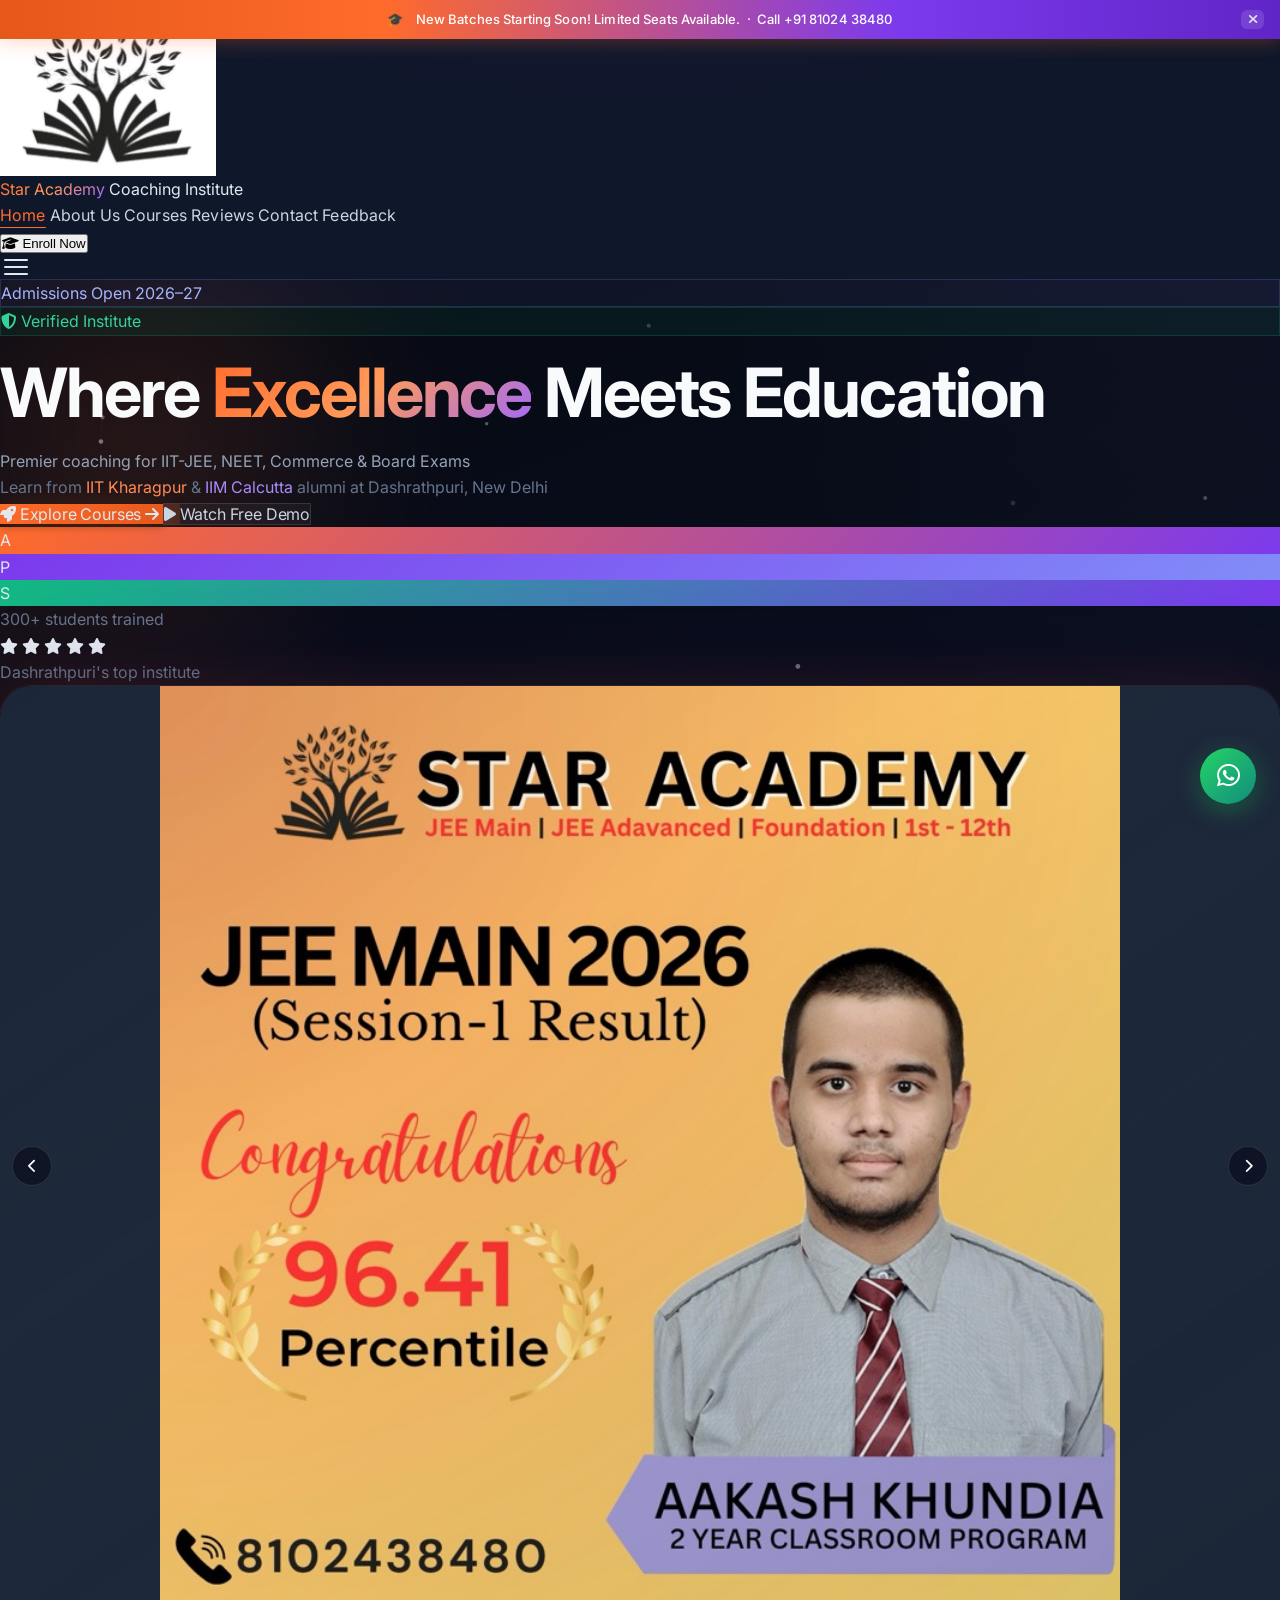
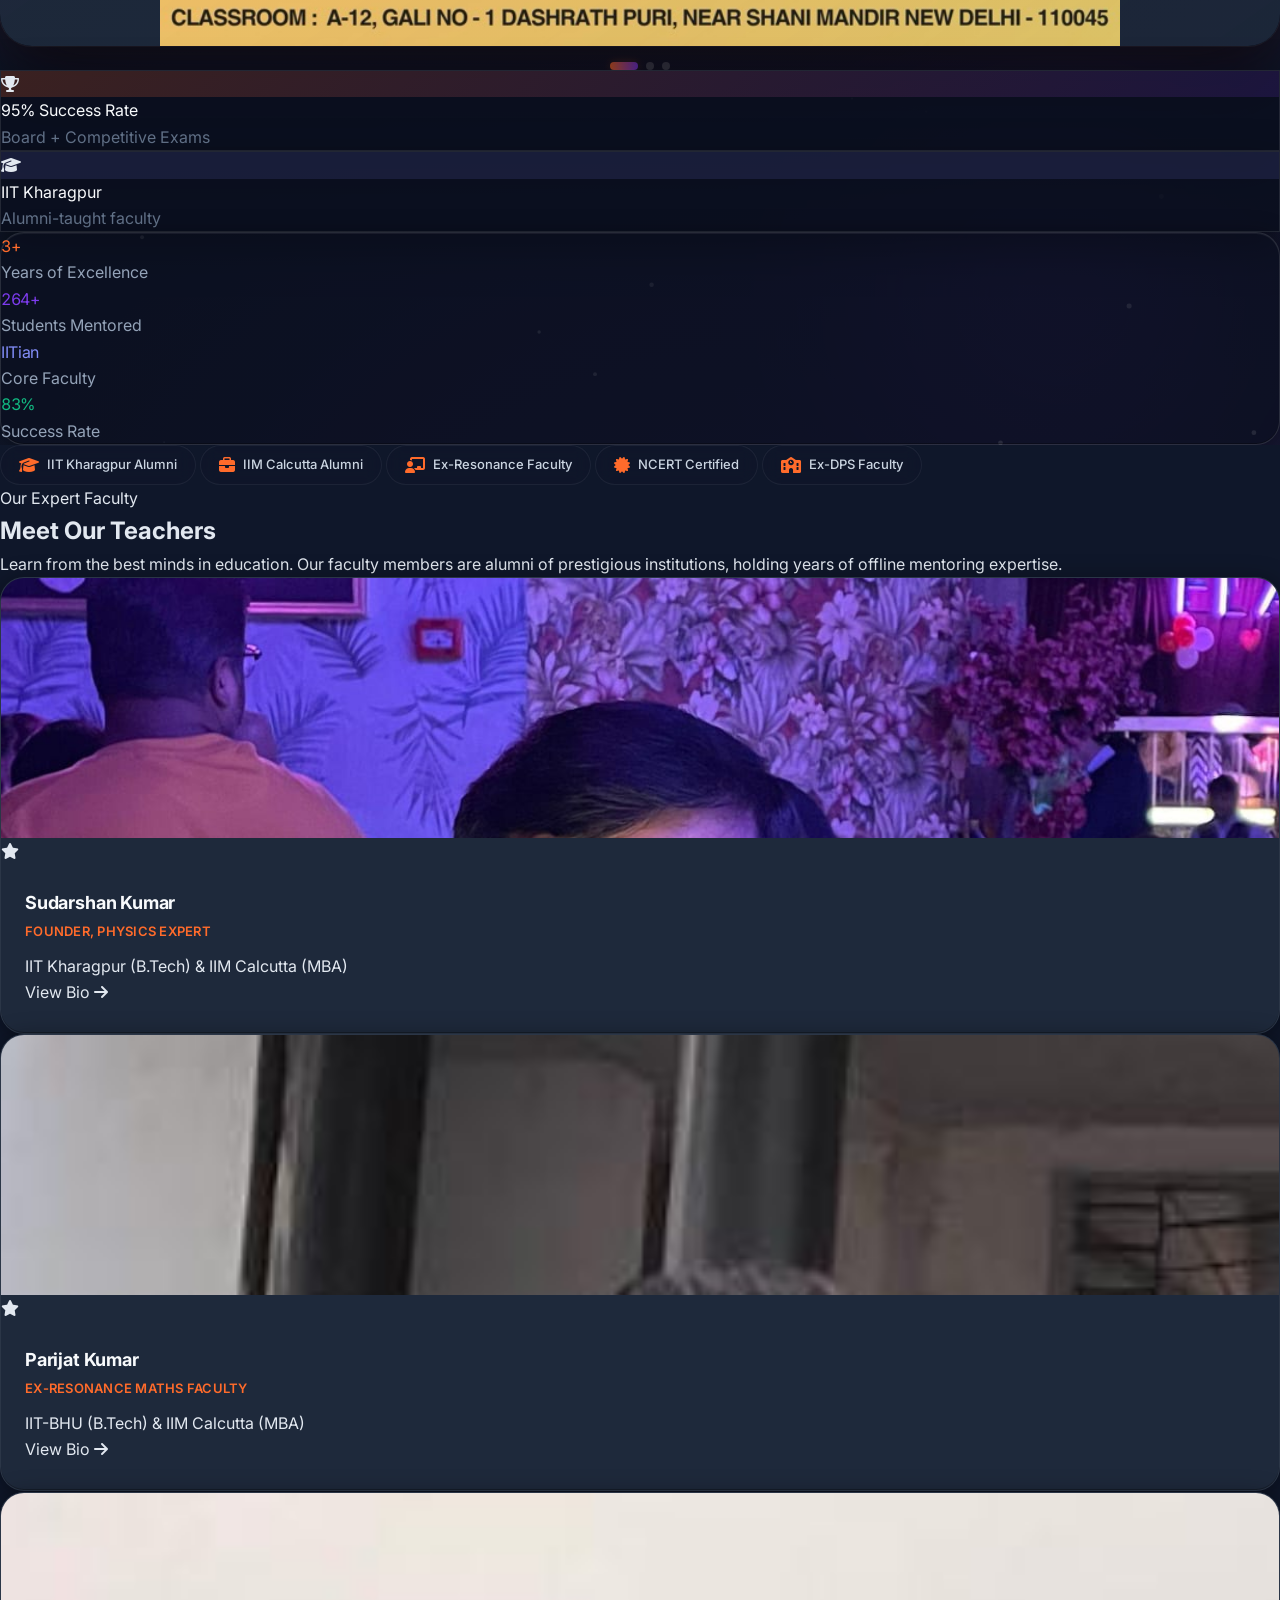
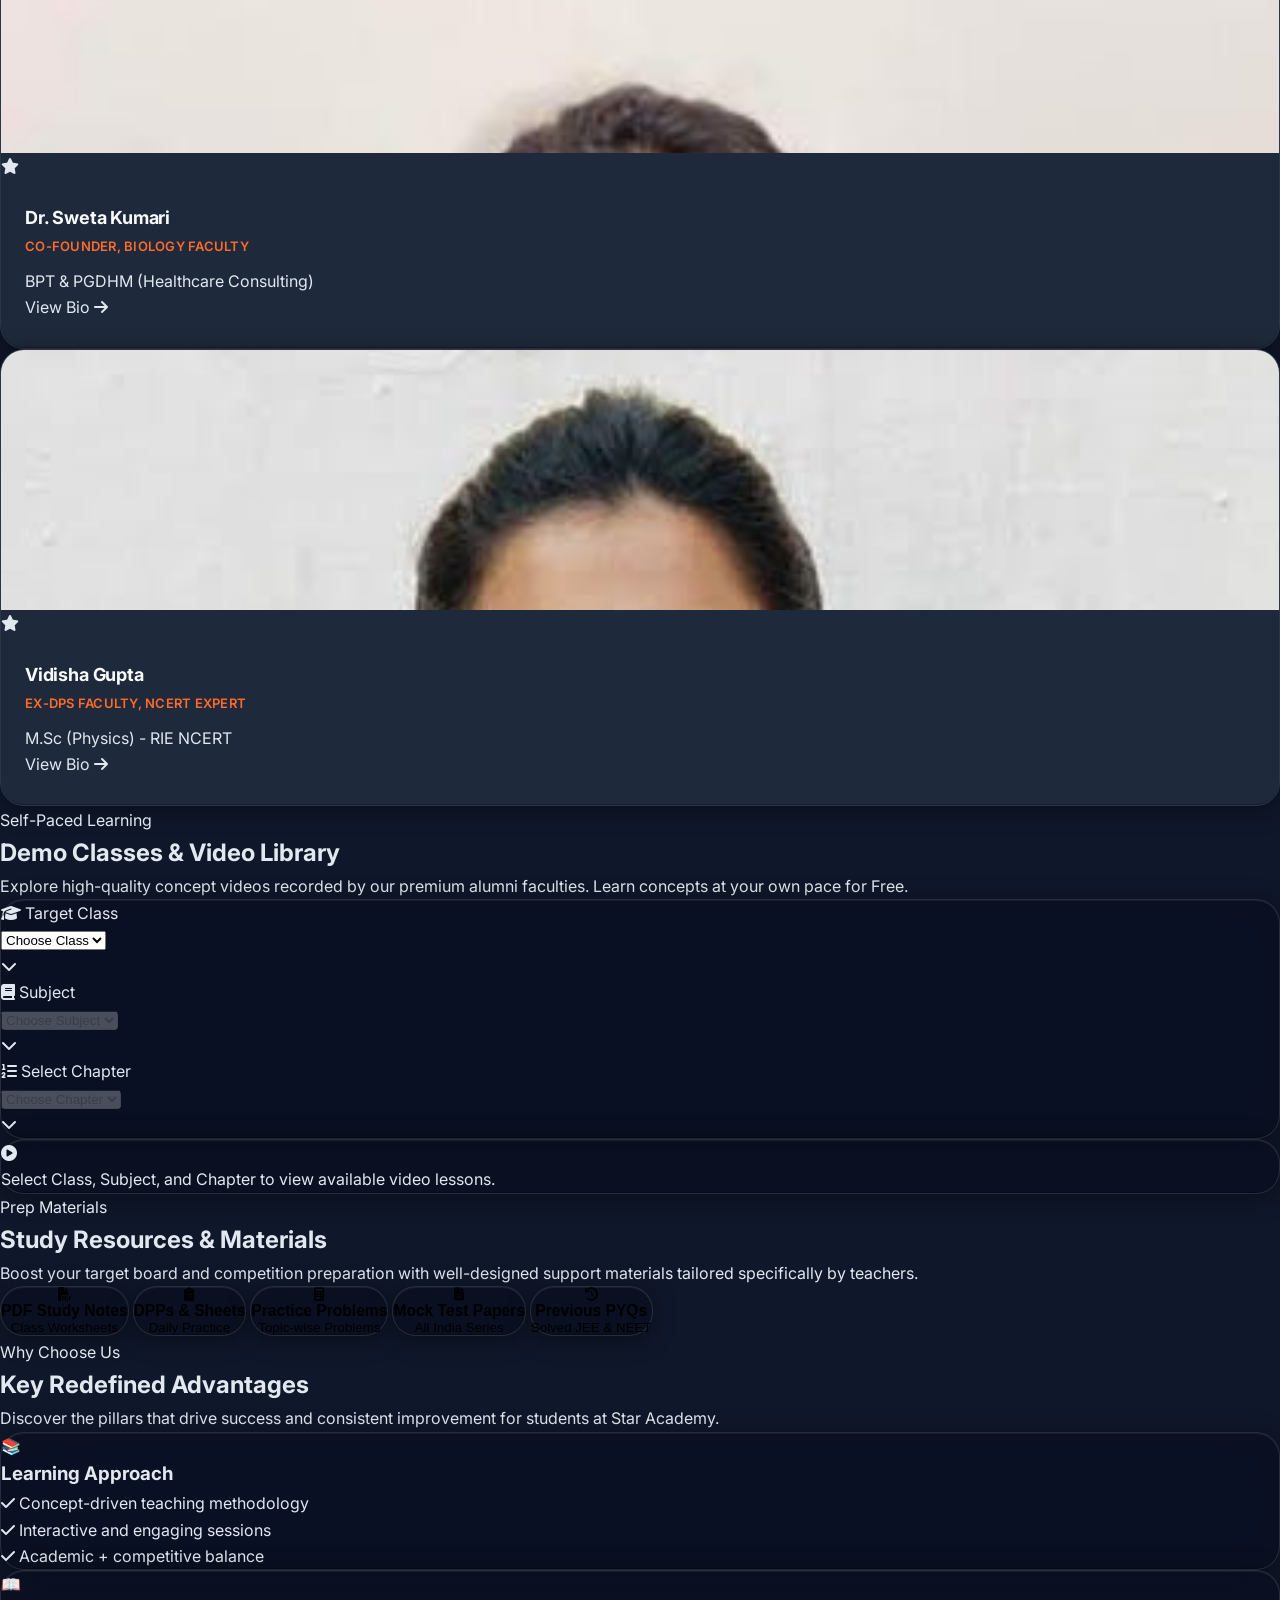
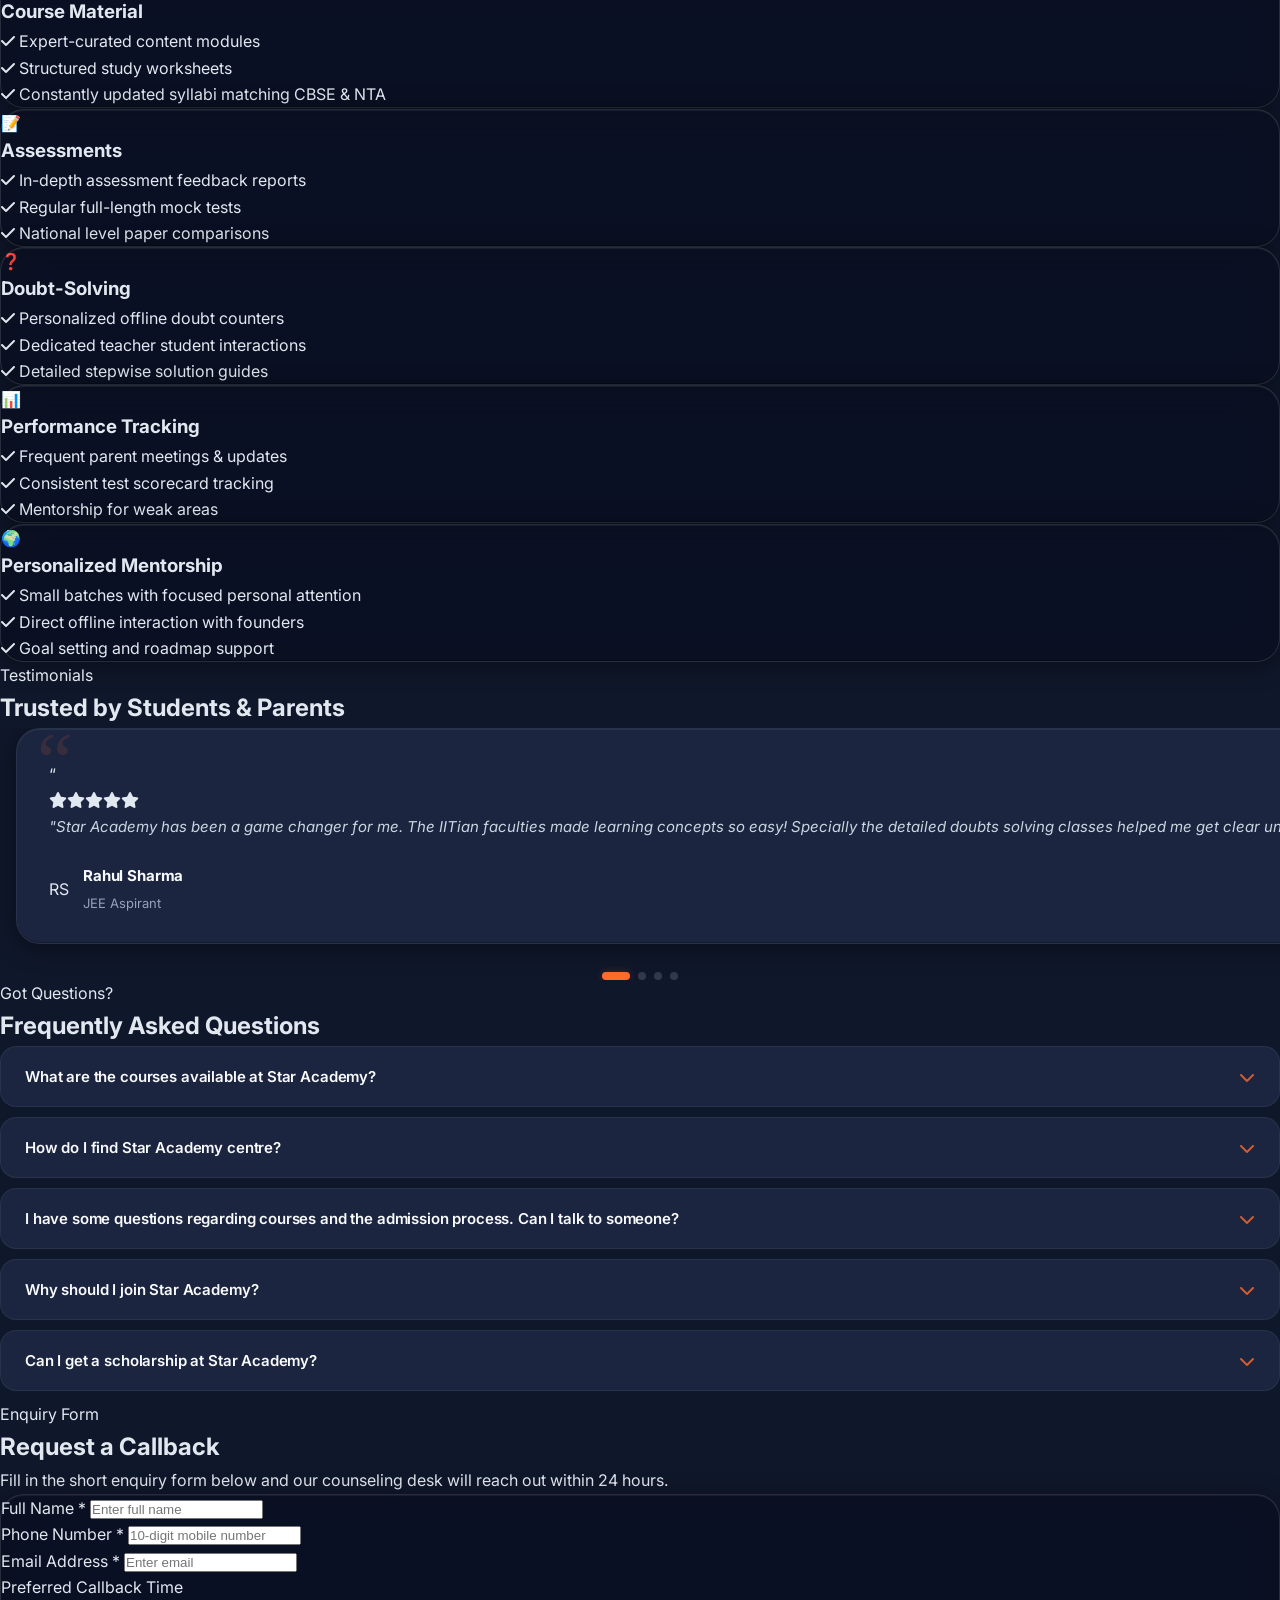
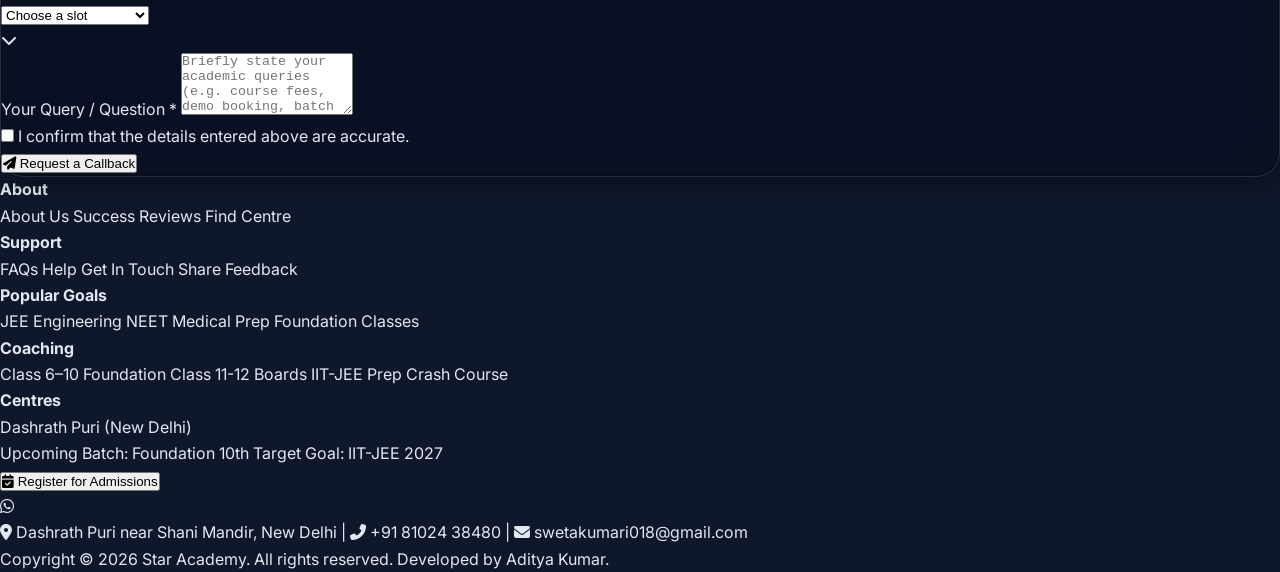
==== commit b29293a8: "Initial commit" ====
--- a/index.html
+++ b/index.html
@@ -6,14 +6,14 @@
     <meta name="robots" content="index, follow">
     <meta name="theme-color" content="#0F172A">
     <title>Star Academy — Best Coaching Institute in Dashrath Puri, New Delhi | IIT-JEE, NEET, Board Exams</title>
-    <meta name="description" content="Star Academy offers expert coaching for IIT-JEE, NEET, Board Exams & Foundation courses (Class 6-12) in Dashrath Puri, New Delhi. Learn from IIT Kharagpur, IIT BHU & IIM Calcutta alumni. Call +91 81024 38480.">
+    <meta name="description" content="Star Academy offers expert coaching for IIT-JEE, NEET, Board Exams & Foundation courses (Class 6-12) in Dashrath Puri, New Delhi. Learn from IIT Kharagpur & IIM Calcutta alumni. Call +91 81024 38480.">
     <meta name="keywords" content="Star Academy, coaching institute, IIT-JEE, NEET, Board Exams, Dashrath Puri, New Delhi, IIT Kharagpur, IIM Calcutta, tuition, coaching classes">
     <meta name="author" content="Star Academy">
     <link rel="canonical" href="https://staracademy.co.in/">
 
     <!-- Open Graph / Facebook -->
     <meta property="og:title" content="Star Academy — Best Coaching Institute in Dashrath Puri, New Delhi">
-    <meta property="og:description" content="Star Academy offers expert coaching for IIT-JEE, NEET, Board Exams & Foundation courses (Class 6-12) in Dashrath Puri, New Delhi. Learn from IIT Kharagpur, IIT BHU & IIM Calcutta alumni.">
+    <meta property="og:description" content="Star Academy offers expert coaching for IIT-JEE, NEET, Board Exams & Foundation courses (Class 6-12) in Dashrath Puri, New Delhi. Learn from IIT Kharagpur & IIM Calcutta alumni.">
     <meta property="og:image" content="https://staracademy.co.in/logo.jpg">
     <meta property="og:image:width" content="400">
     <meta property="og:image:height" content="400">
@@ -216,7 +216,8 @@
                     <img src="logo.jpg" alt="Star Academy Logo" class="relative w-10 h-10 lg:w-11 lg:h-11 rounded-full object-cover ring-1 ring-white/20 group-hover:ring-primary/50 transition-all duration-300 z-10">
                 </div>
                 <div class="flex flex-col">
-                    <span class="text-lg lg:text-2xl font-bold gradient-text tracking-tight leading-none">Star Academy</span>
+                    <span class="text-base lg:text-lg font-bold gradient-text tracking-tight leading-none">Star Academy</span>
+                    <span class="text-[10px] text-slate-500 font-medium tracking-widest uppercase leading-none mt-0.5">Coaching Institute</span>
                 </div>
             </a>
 
@@ -310,7 +311,7 @@
                             Premier coaching for IIT-JEE, NEET, Commerce & Board Exams
                         </p>
                         <p class="text-base max-w-lg mx-auto lg:mx-0 mb-10 leading-relaxed" style="color: #64748B;">
-                            Learn from&nbsp;<span class="font-bold" style="color: #FF8C55;">IIT Kharagpur</span>,&nbsp;<span class="font-bold" style="color: #31b08c;">IIT BHU</span>&nbsp;&amp;&nbsp;<span class="font-bold" style="color: #A78BFA;">IIM Calcutta</span>&nbsp;alumni at Dashrathpuri, New Delhi
+                            Learn from&nbsp;<span class="font-bold" style="color: #FF8C55;">IIT Kharagpur</span>&nbsp;&amp;&nbsp;<span class="font-bold" style="color: #A78BFA;">IIM Calcutta</span>&nbsp;alumni at Dashrathpuri, New Delhi
                         </p>
 
                         <!-- CTAs -->
@@ -368,64 +369,31 @@
                             <div class="hero-slider-frame">
                                 <div class="hero-slider" role="region" aria-label="JEE Mains 2026 Result Posters" aria-roledescription="carousel">
                                     <div class="hero-slider-track">
-                                       
+                                        <!-- Slide 1: Aakash Khundia — preloaded for instant LCP -->
                                         <div class="hero-slide" role="group" aria-roledescription="slide" aria-label="Slide 1 of 6">
                                             <img src="results/result-1.jpg"
-                                                 alt="Admission open — Star Academy"
-                                                 width="800" height="800"
-                                                 loading="eager"
-                                                 fetchpriority="high"
-                                                 decoding="sync">
-                                        </div>
-                                        <div class="hero-slide" role="group" aria-roledescription="slide" aria-label="Slide 1 of 6">
-                                            <img src="results/result-2.jpg"
                                                  alt="Aakash Khundia — JEE Main 2026 Session 1 Result: 96.41 Percentile — Star Academy"
                                                  width="800" height="800"
                                                  loading="eager"
                                                  fetchpriority="high"
                                                  decoding="sync">
                                         </div>
-                                      
+                                        <!-- Slide 2: Sarthak Rana -->
                                         <div class="hero-slide" role="group" aria-roledescription="slide" aria-label="Slide 2 of 6">
-                                            <img src="results/result-3.jpg"
+                                            <img src="results/result-2.jpg"
                                                  alt="Sarthak Rana — CBSE X Board 2026 Top Performer: 93.6%, 99/100 in Maths — Star Academy"
                                                  width="640" height="640"
                                                  loading="lazy"
                                                  decoding="async">
                                         </div>
-                                       
+                                        <!-- Slide 3: Bhavya Madan -->
                                         <div class="hero-slide" role="group" aria-roledescription="slide" aria-label="Slide 3 of 6">
-                                            <img src="results/result-4.jpg"
+                                            <img src="results/result-3.jpg"
                                                  alt="Bhavya Madan — CBSE X Board 2026 Top Performer: 92%, 95/100 in Maths — Star Academy"
                                                  width="640" height="640"
                                                  loading="lazy"
                                                  decoding="async">
                                         </div>
-                                        
-                                        <div class="hero-slide" role="group" aria-roledescription="slide" aria-label="Slide 6 of 6">
-                                            <img src="results/result-5.jpg"
-                                                 alt="Kriday — CBSE X Board 2026 Performer: 83% — Star Academy"
-                                                 width="640" height="640"
-                                                 loading="lazy"
-                                                 decoding="async">
-                                        </div>
-                                       
-                                        <div class="hero-slide" role="group" aria-roledescription="slide" aria-label="Slide 4 of 6">
-                                            <img src="results/result-6.jpg"
-                                                 alt="Akshita — CBSE X Board 2026 Performer: 82% — Star Academy"
-                                                 width="640" height="640"
-                                                 loading="lazy"
-                                                 decoding="async">
-                                        </div>
-                                        
-                                        <div class="hero-slide" role="group" aria-roledescription="slide" aria-label="Slide 5 of 6">
-                                            <img src="results/result-7.jpg"
-                                                 alt="Angela — CBSE X Board 2026 Performer: 80.8% — Star Academy"
-                                                 width="640" height="640"
-                                                 loading="lazy"
-                                                 decoding="async">
-                                        </div>
-                                        
                                     
                                     </div>
 
@@ -449,7 +417,7 @@
                                     <i class="fas fa-trophy text-primary text-sm" aria-hidden="true"></i>
                                 </div>
                                 <div>
-                                    <div class="text-xs font-bold" style="color: #F8FAFC;">100% Success Rate</div>
+                                    <div class="text-xs font-bold" style="color: #F8FAFC;">95% Success Rate</div>
                                     <div class="text-[10px] font-medium" style="color: #64748B;">Board + Competitive Exams</div>
                                 </div>
                             </div>
@@ -461,7 +429,7 @@
                                     <i class="fas fa-graduation-cap text-accentGlow text-sm" aria-hidden="true"></i>
                                 </div>
                                 <div>
-                                    <div class="text-[11px] font-bold" style="color: #F8FAFC;">IIT KGP & IIT BHU</div>
+                                    <div class="text-[11px] font-bold" style="color: #F8FAFC;">IIT Kharagpur</div>
                                     <div class="text-[10px]" style="color: #64748B;">Alumni-taught faculty</div>
                                 </div>
                             </div>
@@ -493,7 +461,7 @@
                             </div>
                             <div class="text-center group">
                                 <div class="text-3xl lg:text-4xl font-extrabold mb-1.5" style="background: linear-gradient(135deg, #10B981, #34D399); -webkit-background-clip: text; -webkit-text-fill-color: transparent; letter-spacing: -0.02em;">
-                                    <span class="counter" data-count="100" data-suffix="%">0</span>
+                                    <span class="counter" data-count="95" data-suffix="%">0</span>
                                 </div>
                                 <p class="text-sm font-medium" style="color: #94A3B8;">Success Rate</p>
                             </div>
@@ -509,7 +477,7 @@
                 <div class="flex flex-wrap items-center justify-center gap-4 sm:gap-6 lg:gap-8">
                     <div class="trust-badge">
                         <i class="fas fa-graduation-cap trust-badge-icon"></i>
-                        <span>IIT Kharagpur & IIT BHU Alumni</span>
+                        <span>IIT Kharagpur Alumni</span>
                     </div>
                     <div class="trust-badge">
                         <i class="fas fa-briefcase trust-badge-icon"></i>
--- a/css/styles.css
+++ b/css/styles.css
@@ -567,7 +567,18 @@
   - object-position: center → perfectly centred in the frame
   - background on .hero-slider fills any residual letter-box bars
 */
-
+.hero-slide img {
+  width: 100%;
+  height: auto;
+  aspect-ratio: 1 / 1;
+  object-fit: contain;
+  object-position: center center;
+  display: block;
+  vertical-align: bottom;
+  /* Prevent sub-pixel rendering artefacts */
+  image-rendering: -webkit-optimize-contrast;
+  image-rendering: crisp-edges;
+}
 
 /* Navigation dots */
 .hero-slider-dots {
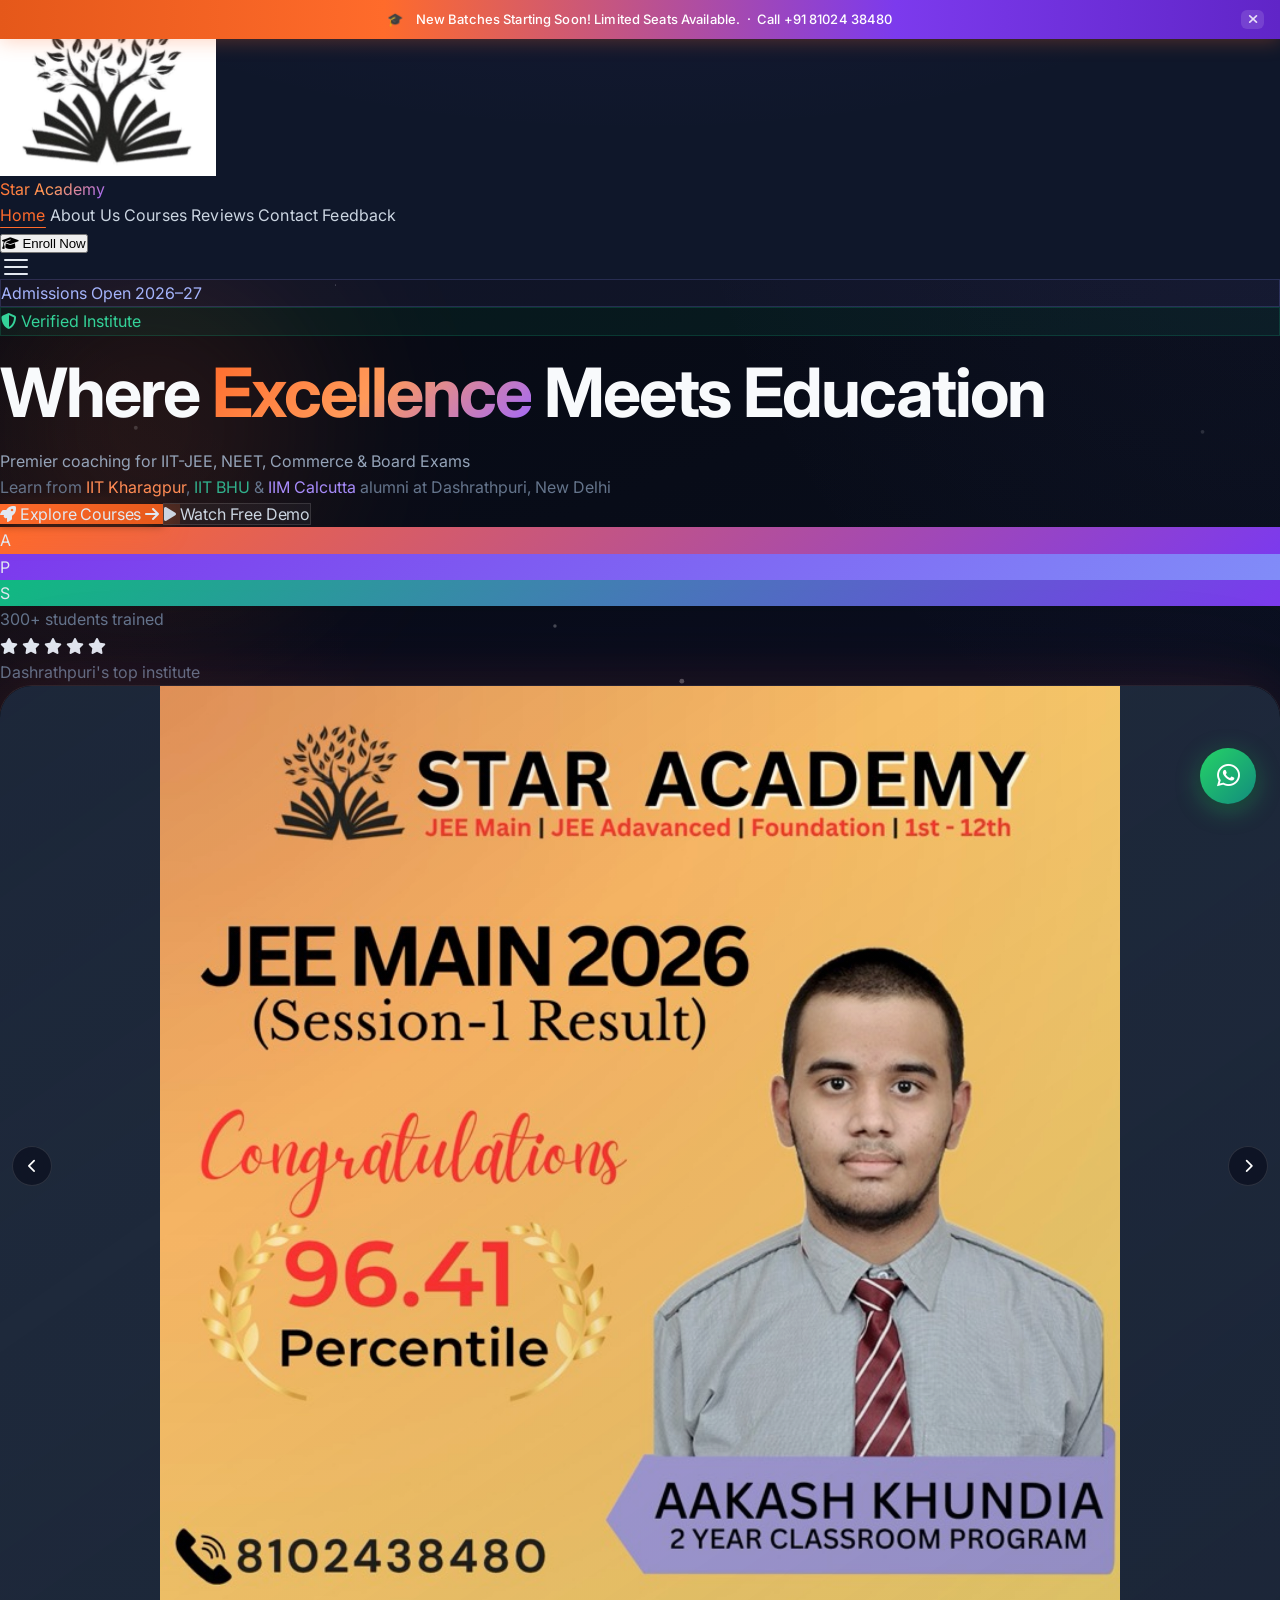
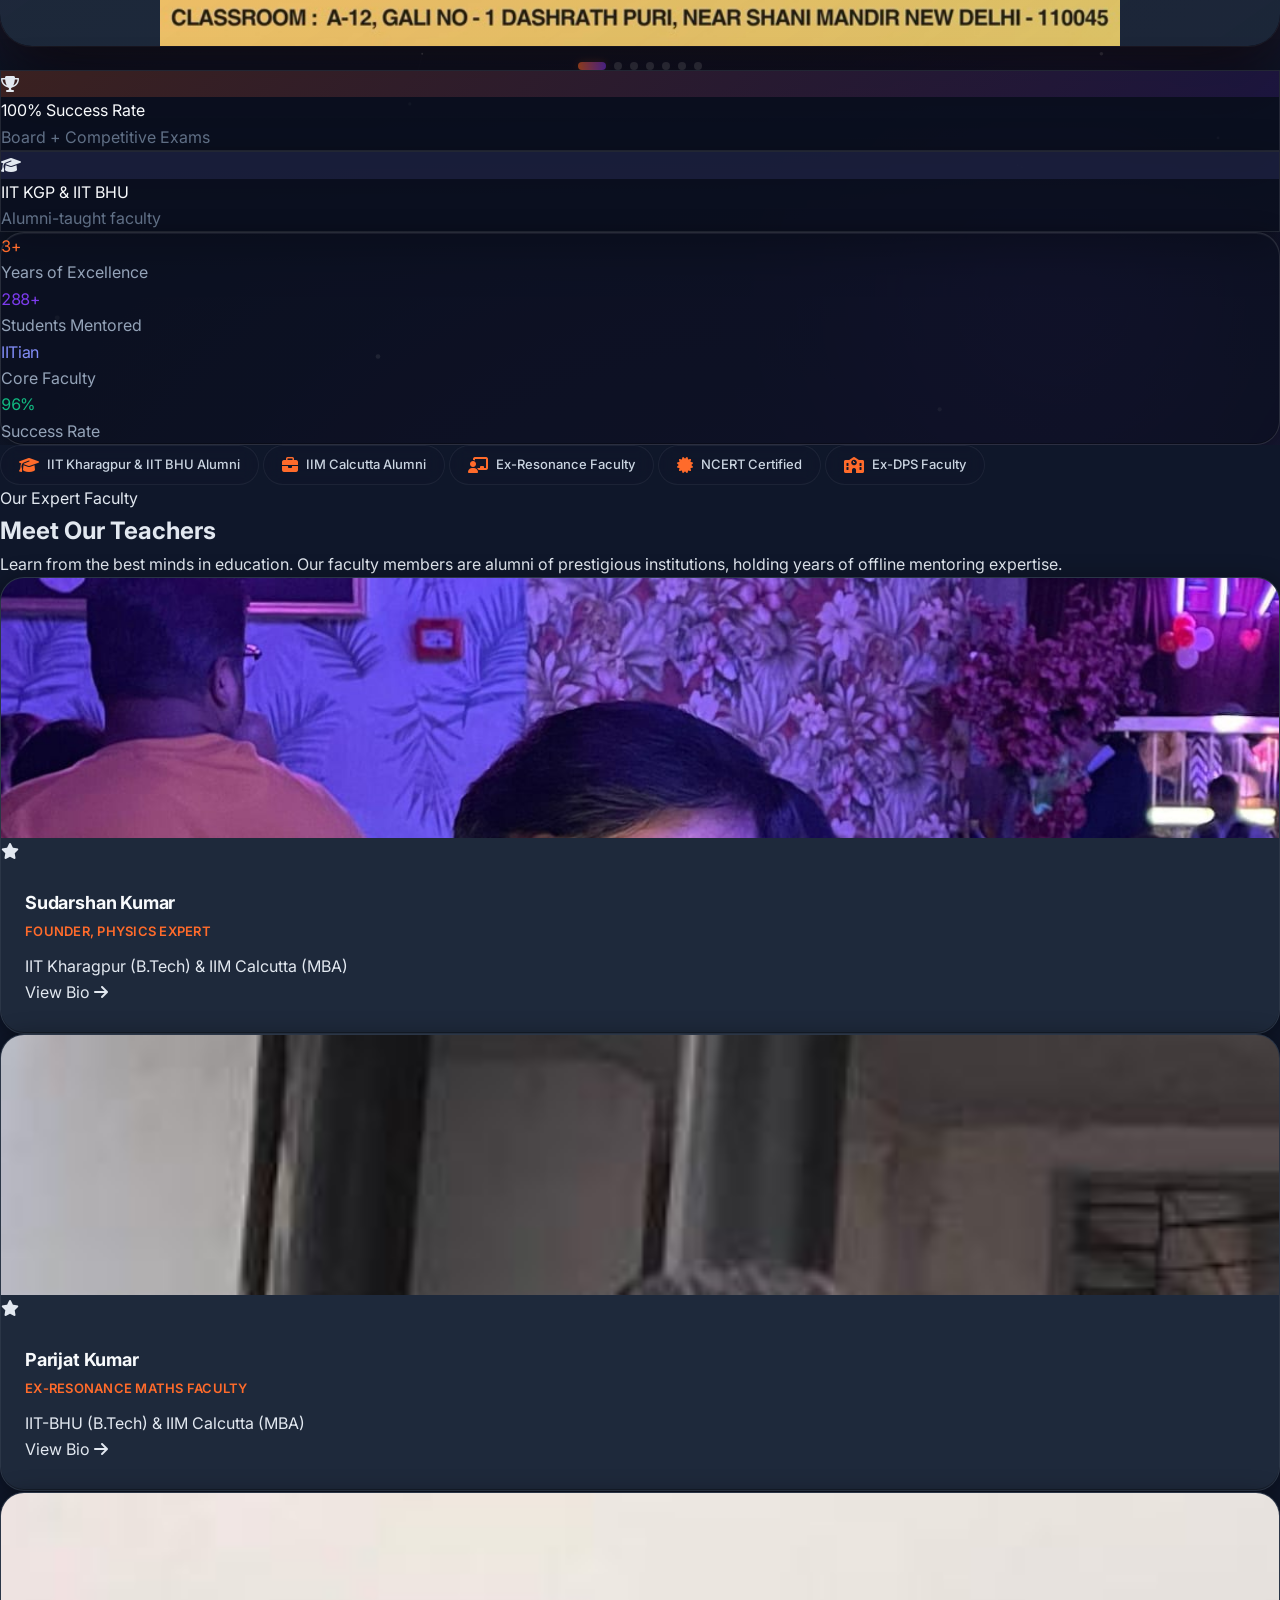
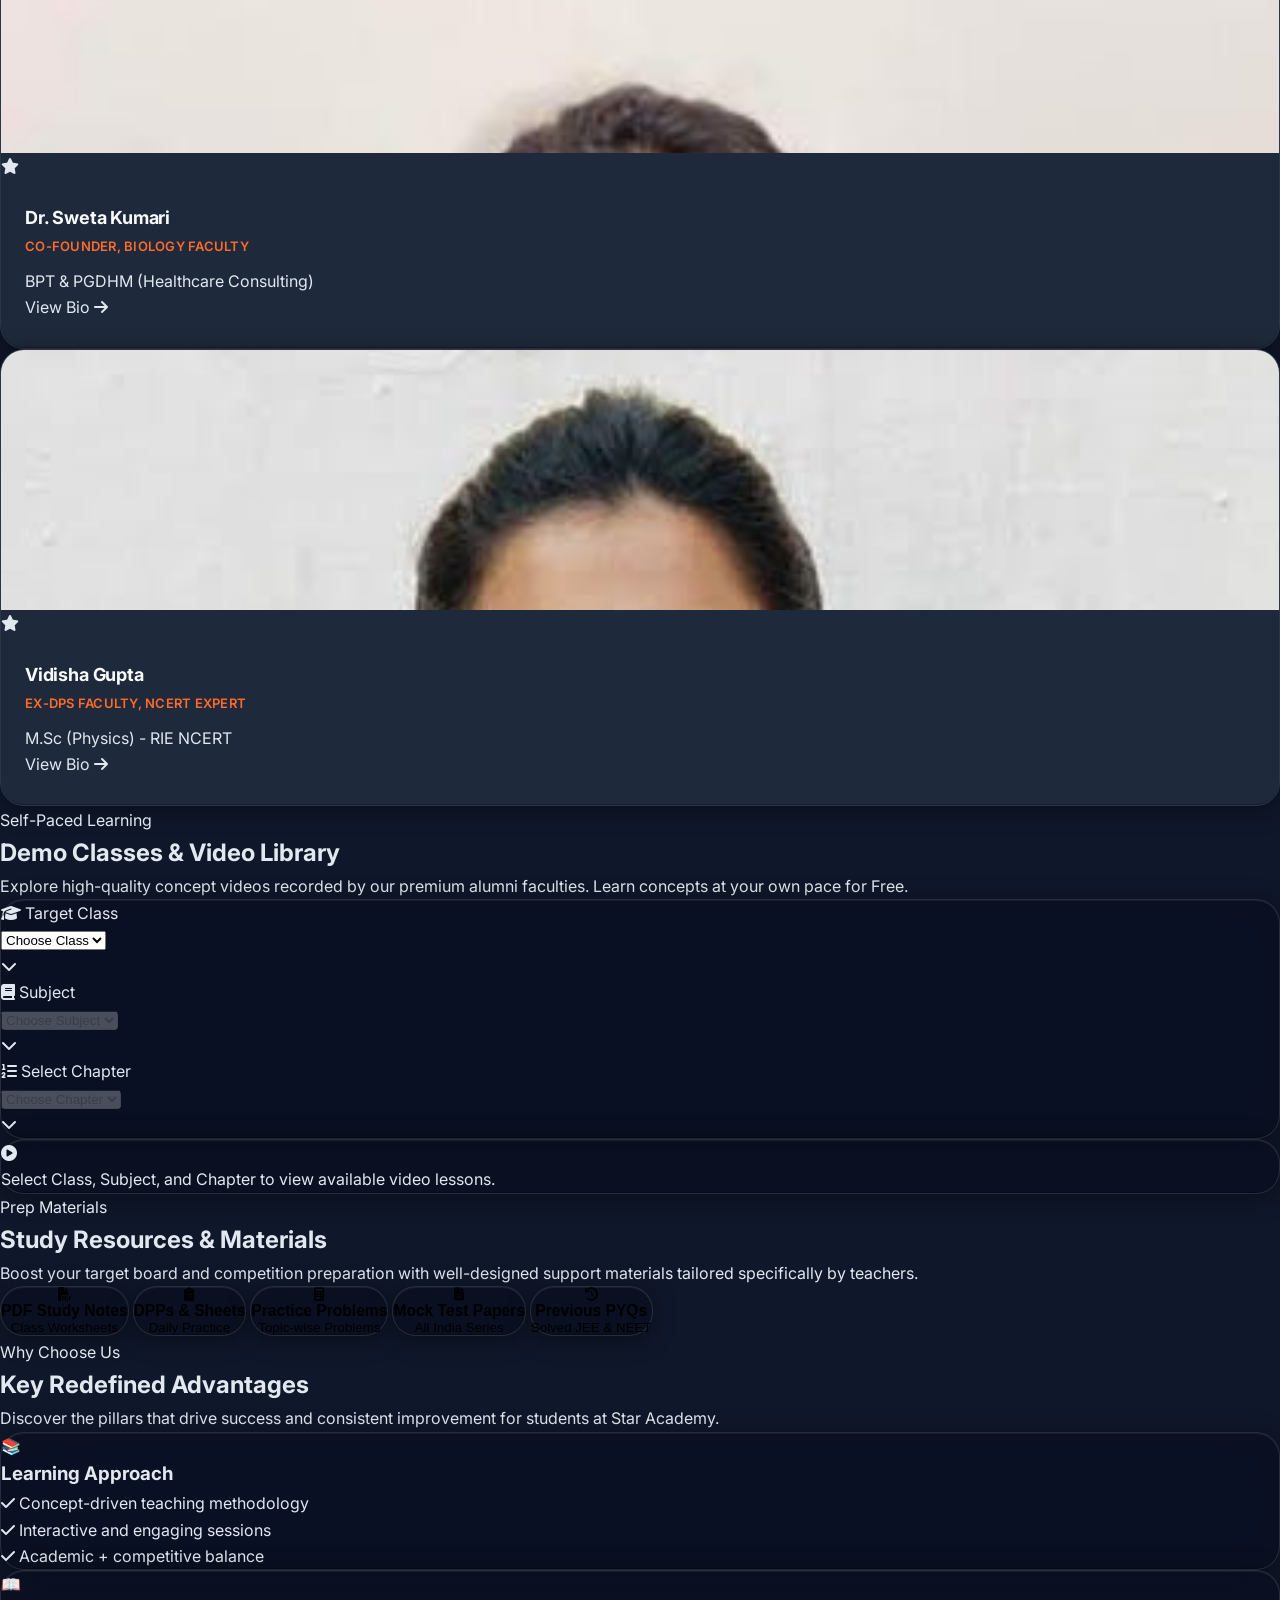
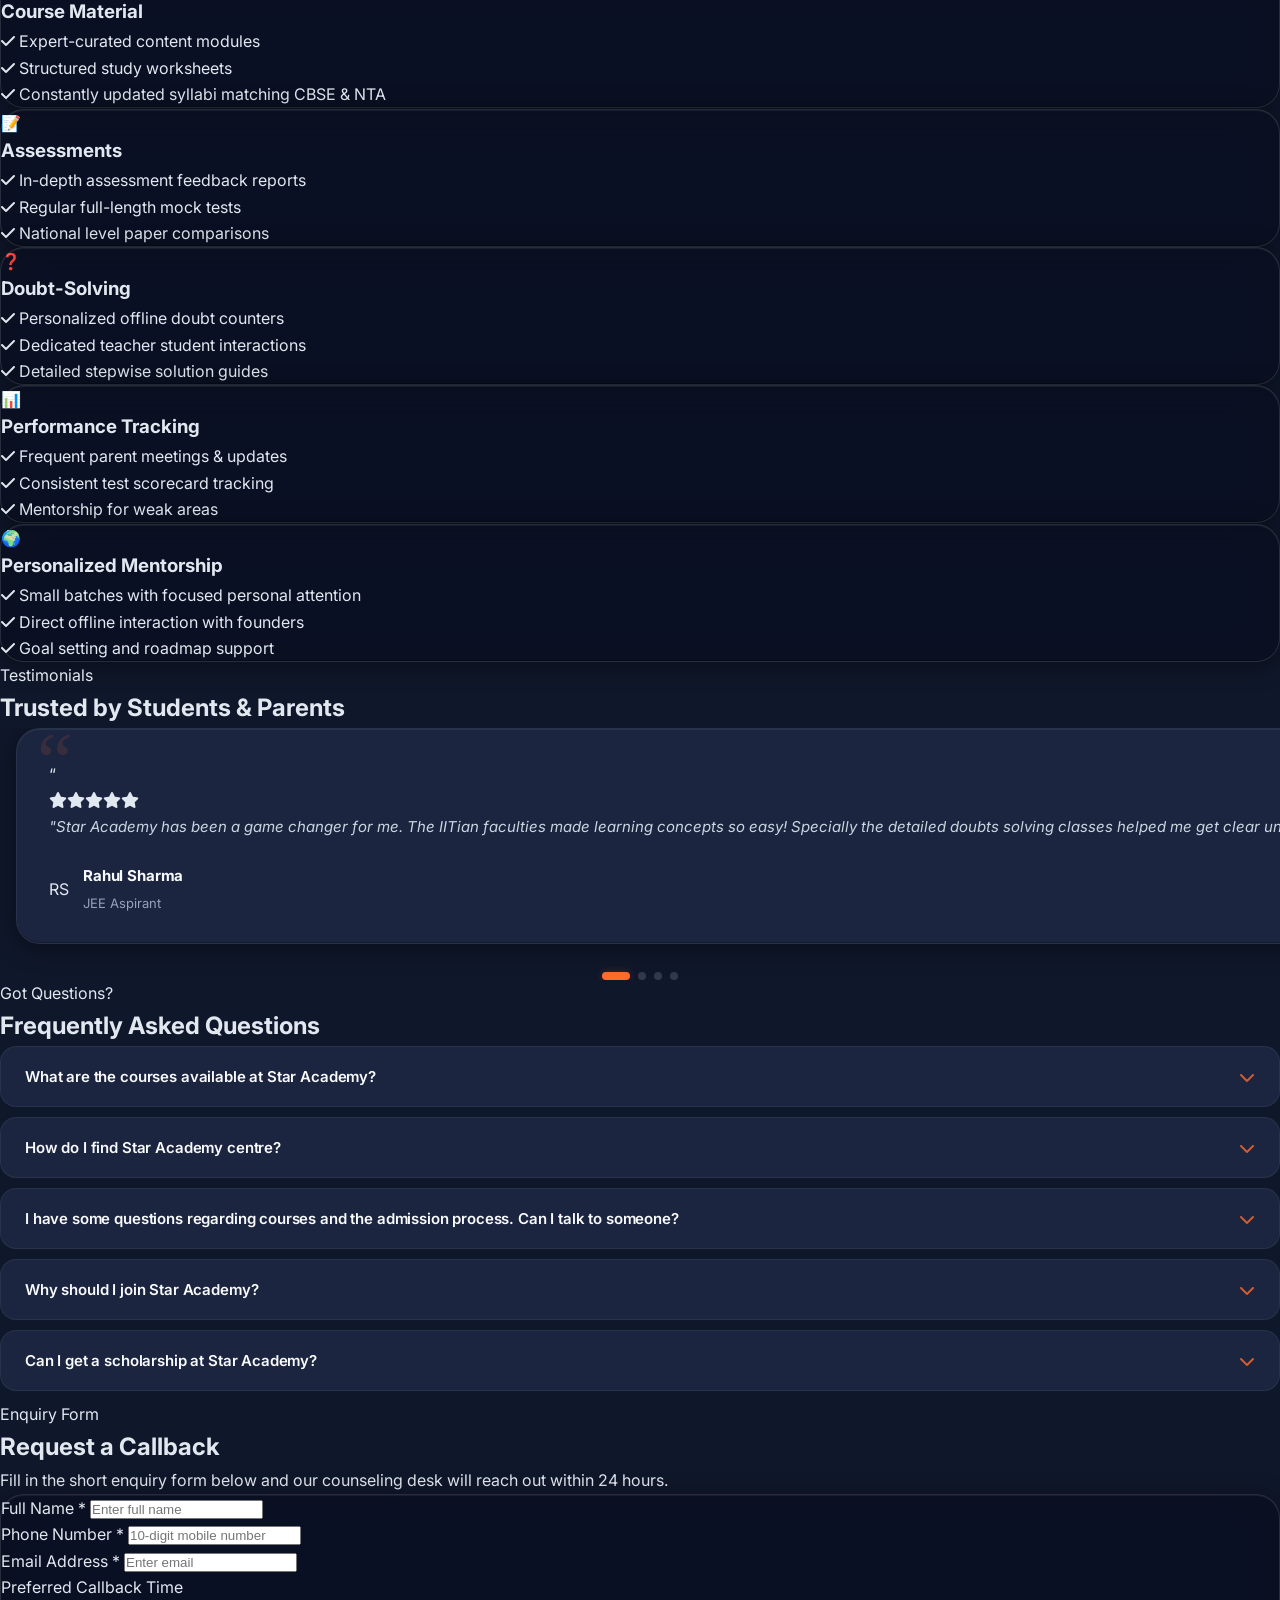
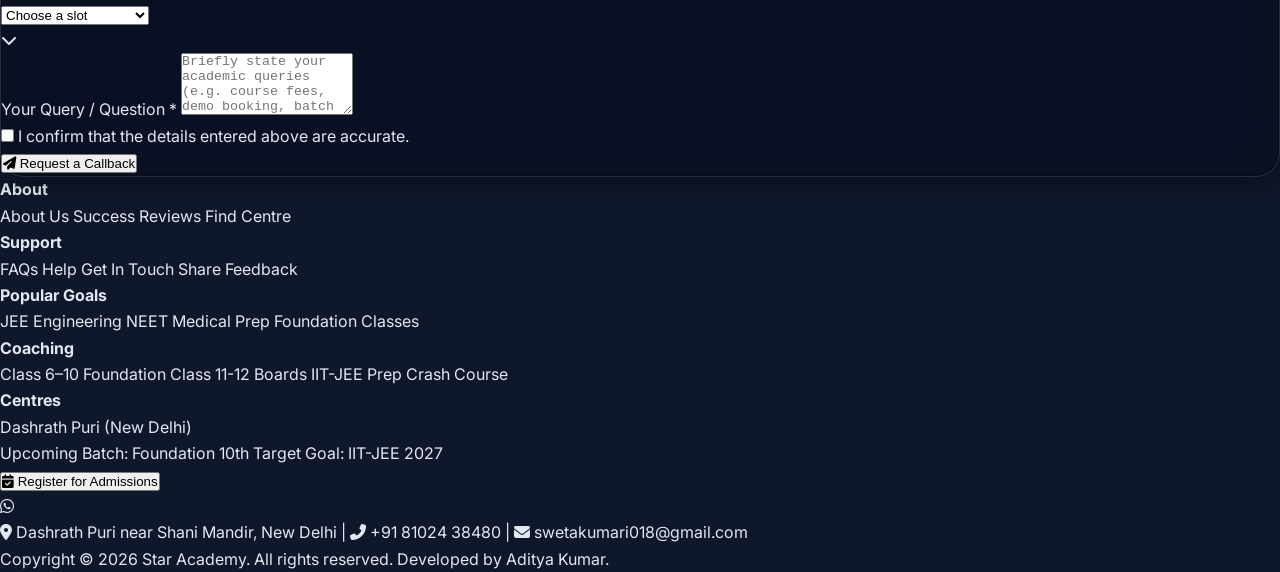
==== commit 6d563206: "update banner" ====
--- a/index.html
+++ b/index.html
@@ -6,14 +6,14 @@
     <meta name="robots" content="index, follow">
     <meta name="theme-color" content="#0F172A">
     <title>Star Academy — Best Coaching Institute in Dashrath Puri, New Delhi | IIT-JEE, NEET, Board Exams</title>
-    <meta name="description" content="Star Academy offers expert coaching for IIT-JEE, NEET, Board Exams & Foundation courses (Class 6-12) in Dashrath Puri, New Delhi. Learn from IIT Kharagpur & IIM Calcutta alumni. Call +91 81024 38480.">
+    <meta name="description" content="Star Academy offers expert coaching for IIT-JEE, NEET, Board Exams & Foundation courses (Class 6-12) in Dashrath Puri, New Delhi. Learn from IIT Kharagpur, IIT BHU & IIM Calcutta alumni. Call +91 81024 38480.">
     <meta name="keywords" content="Star Academy, coaching institute, IIT-JEE, NEET, Board Exams, Dashrath Puri, New Delhi, IIT Kharagpur, IIM Calcutta, tuition, coaching classes">
     <meta name="author" content="Star Academy">
     <link rel="canonical" href="https://staracademy.co.in/">
 
     <!-- Open Graph / Facebook -->
     <meta property="og:title" content="Star Academy — Best Coaching Institute in Dashrath Puri, New Delhi">
-    <meta property="og:description" content="Star Academy offers expert coaching for IIT-JEE, NEET, Board Exams & Foundation courses (Class 6-12) in Dashrath Puri, New Delhi. Learn from IIT Kharagpur & IIM Calcutta alumni.">
+    <meta property="og:description" content="Star Academy offers expert coaching for IIT-JEE, NEET, Board Exams & Foundation courses (Class 6-12) in Dashrath Puri, New Delhi. Learn from IIT Kharagpur, IIT BHU & IIM Calcutta alumni.">
     <meta property="og:image" content="https://staracademy.co.in/logo.jpg">
     <meta property="og:image:width" content="400">
     <meta property="og:image:height" content="400">
@@ -216,8 +216,7 @@
                     <img src="logo.jpg" alt="Star Academy Logo" class="relative w-10 h-10 lg:w-11 lg:h-11 rounded-full object-cover ring-1 ring-white/20 group-hover:ring-primary/50 transition-all duration-300 z-10">
                 </div>
                 <div class="flex flex-col">
-                    <span class="text-base lg:text-lg font-bold gradient-text tracking-tight leading-none">Star Academy</span>
-                    <span class="text-[10px] text-slate-500 font-medium tracking-widest uppercase leading-none mt-0.5">Coaching Institute</span>
+                    <span class="text-lg lg:text-2xl font-bold gradient-text tracking-tight leading-none">Star Academy</span>
                 </div>
             </a>
 
@@ -311,7 +310,7 @@
                             Premier coaching for IIT-JEE, NEET, Commerce & Board Exams
                         </p>
                         <p class="text-base max-w-lg mx-auto lg:mx-0 mb-10 leading-relaxed" style="color: #64748B;">
-                            Learn from&nbsp;<span class="font-bold" style="color: #FF8C55;">IIT Kharagpur</span>&nbsp;&amp;&nbsp;<span class="font-bold" style="color: #A78BFA;">IIM Calcutta</span>&nbsp;alumni at Dashrathpuri, New Delhi
+                            Learn from&nbsp;<span class="font-bold" style="color: #FF8C55;">IIT Kharagpur</span>,&nbsp;<span class="font-bold" style="color: #31b08c;">IIT BHU</span>&nbsp;&amp;&nbsp;<span class="font-bold" style="color: #A78BFA;">IIM Calcutta</span>&nbsp;alumni at Dashrathpuri, New Delhi
                         </p>
 
                         <!-- CTAs -->
@@ -369,31 +368,64 @@
                             <div class="hero-slider-frame">
                                 <div class="hero-slider" role="region" aria-label="JEE Mains 2026 Result Posters" aria-roledescription="carousel">
                                     <div class="hero-slider-track">
-                                        <!-- Slide 1: Aakash Khundia — preloaded for instant LCP -->
+                                       
                                         <div class="hero-slide" role="group" aria-roledescription="slide" aria-label="Slide 1 of 6">
                                             <img src="results/result-1.jpg"
+                                                 alt="Admission open — Star Academy"
+                                                 width="800" height="800"
+                                                 loading="eager"
+                                                 fetchpriority="high"
+                                                 decoding="sync">
+                                        </div>
+                                        <div class="hero-slide" role="group" aria-roledescription="slide" aria-label="Slide 1 of 6">
+                                            <img src="results/result-2.jpg"
                                                  alt="Aakash Khundia — JEE Main 2026 Session 1 Result: 96.41 Percentile — Star Academy"
                                                  width="800" height="800"
                                                  loading="eager"
                                                  fetchpriority="high"
                                                  decoding="sync">
                                         </div>
-                                        <!-- Slide 2: Sarthak Rana -->
+                                      
                                         <div class="hero-slide" role="group" aria-roledescription="slide" aria-label="Slide 2 of 6">
-                                            <img src="results/result-2.jpg"
+                                            <img src="results/result-3.jpg"
                                                  alt="Sarthak Rana — CBSE X Board 2026 Top Performer: 93.6%, 99/100 in Maths — Star Academy"
                                                  width="640" height="640"
                                                  loading="lazy"
                                                  decoding="async">
                                         </div>
-                                        <!-- Slide 3: Bhavya Madan -->
+                                       
                                         <div class="hero-slide" role="group" aria-roledescription="slide" aria-label="Slide 3 of 6">
-                                            <img src="results/result-3.jpg"
+                                            <img src="results/result-4.jpg"
                                                  alt="Bhavya Madan — CBSE X Board 2026 Top Performer: 92%, 95/100 in Maths — Star Academy"
                                                  width="640" height="640"
                                                  loading="lazy"
                                                  decoding="async">
                                         </div>
+                                        
+                                        <div class="hero-slide" role="group" aria-roledescription="slide" aria-label="Slide 6 of 6">
+                                            <img src="results/result-5.jpg"
+                                                 alt="Kriday — CBSE X Board 2026 Performer: 83% — Star Academy"
+                                                 width="640" height="640"
+                                                 loading="lazy"
+                                                 decoding="async">
+                                        </div>
+                                       
+                                        <div class="hero-slide" role="group" aria-roledescription="slide" aria-label="Slide 4 of 6">
+                                            <img src="results/result-6.jpg"
+                                                 alt="Akshita — CBSE X Board 2026 Performer: 82% — Star Academy"
+                                                 width="640" height="640"
+                                                 loading="lazy"
+                                                 decoding="async">
+                                        </div>
+                                        
+                                        <div class="hero-slide" role="group" aria-roledescription="slide" aria-label="Slide 5 of 6">
+                                            <img src="results/result-7.jpg"
+                                                 alt="Angela — CBSE X Board 2026 Performer: 80.8% — Star Academy"
+                                                 width="640" height="640"
+                                                 loading="lazy"
+                                                 decoding="async">
+                                        </div>
+                                        
                                     
                                     </div>
 
@@ -417,7 +449,7 @@
                                     <i class="fas fa-trophy text-primary text-sm" aria-hidden="true"></i>
                                 </div>
                                 <div>
-                                    <div class="text-xs font-bold" style="color: #F8FAFC;">95% Success Rate</div>
+                                    <div class="text-xs font-bold" style="color: #F8FAFC;">100% Success Rate</div>
                                     <div class="text-[10px] font-medium" style="color: #64748B;">Board + Competitive Exams</div>
                                 </div>
                             </div>
@@ -429,7 +461,7 @@
                                     <i class="fas fa-graduation-cap text-accentGlow text-sm" aria-hidden="true"></i>
                                 </div>
                                 <div>
-                                    <div class="text-[11px] font-bold" style="color: #F8FAFC;">IIT Kharagpur</div>
+                                    <div class="text-[11px] font-bold" style="color: #F8FAFC;">IIT KGP & IIT BHU</div>
                                     <div class="text-[10px]" style="color: #64748B;">Alumni-taught faculty</div>
                                 </div>
                             </div>
@@ -461,7 +493,7 @@
                             </div>
                             <div class="text-center group">
                                 <div class="text-3xl lg:text-4xl font-extrabold mb-1.5" style="background: linear-gradient(135deg, #10B981, #34D399); -webkit-background-clip: text; -webkit-text-fill-color: transparent; letter-spacing: -0.02em;">
-                                    <span class="counter" data-count="95" data-suffix="%">0</span>
+                                    <span class="counter" data-count="100" data-suffix="%">0</span>
                                 </div>
                                 <p class="text-sm font-medium" style="color: #94A3B8;">Success Rate</p>
                             </div>
@@ -477,7 +509,7 @@
                 <div class="flex flex-wrap items-center justify-center gap-4 sm:gap-6 lg:gap-8">
                     <div class="trust-badge">
                         <i class="fas fa-graduation-cap trust-badge-icon"></i>
-                        <span>IIT Kharagpur Alumni</span>
+                        <span>IIT Kharagpur & IIT BHU Alumni</span>
                     </div>
                     <div class="trust-badge">
                         <i class="fas fa-briefcase trust-badge-icon"></i>
@@ -1431,3 +1463,4 @@
     </script>
 </body>
 </html>
+<!-- banner test -->
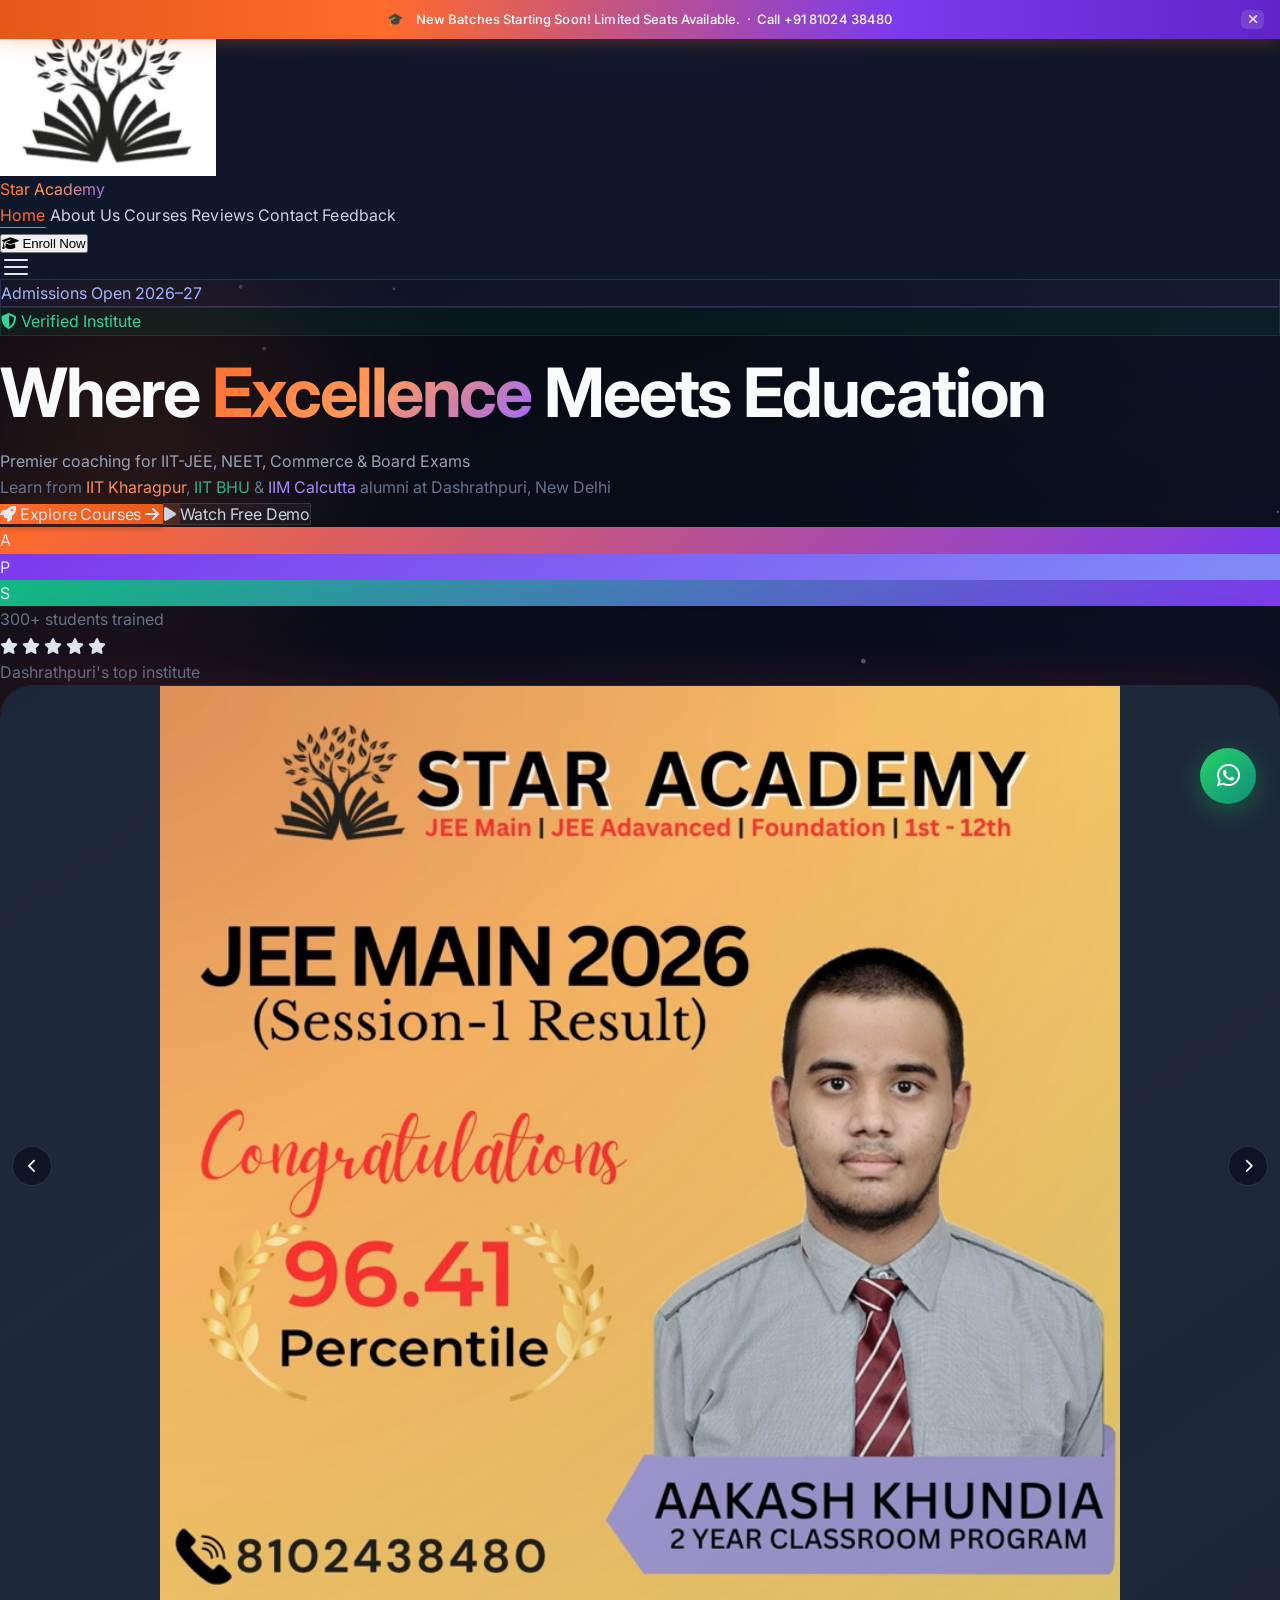
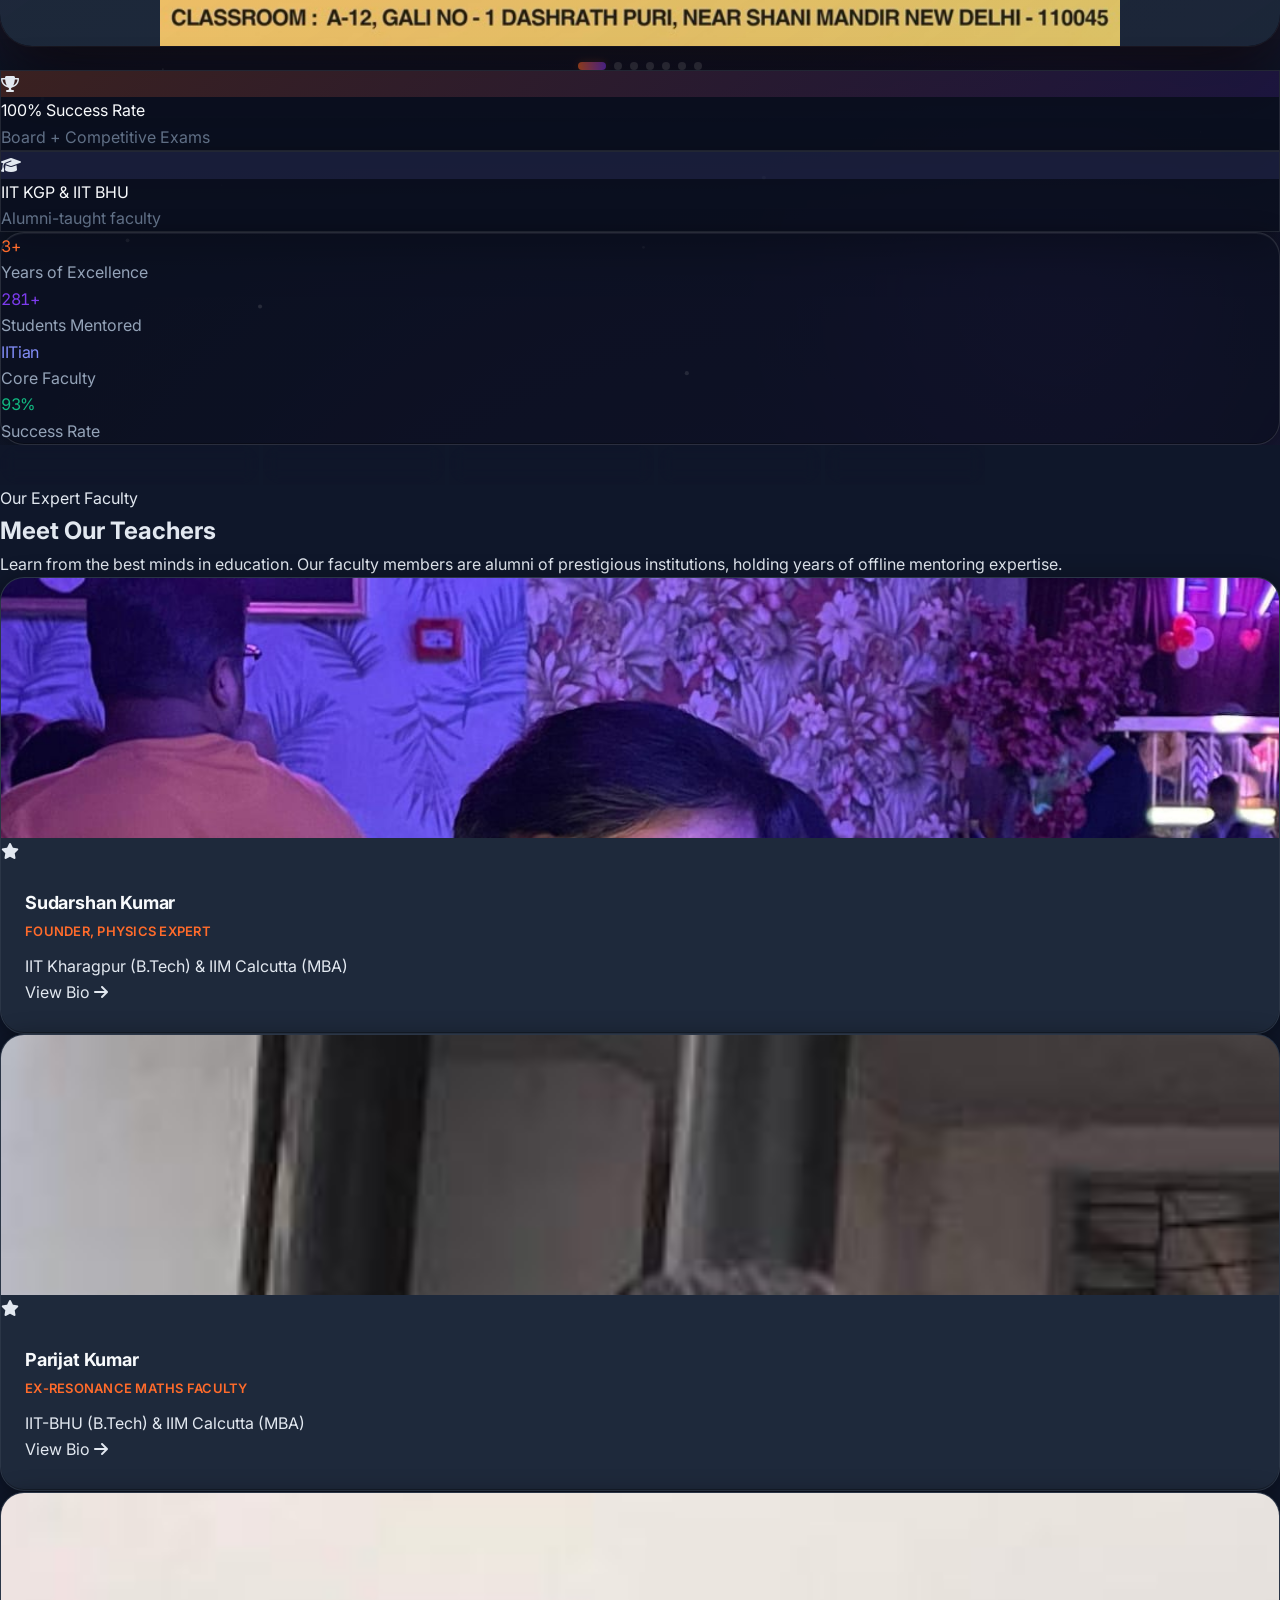
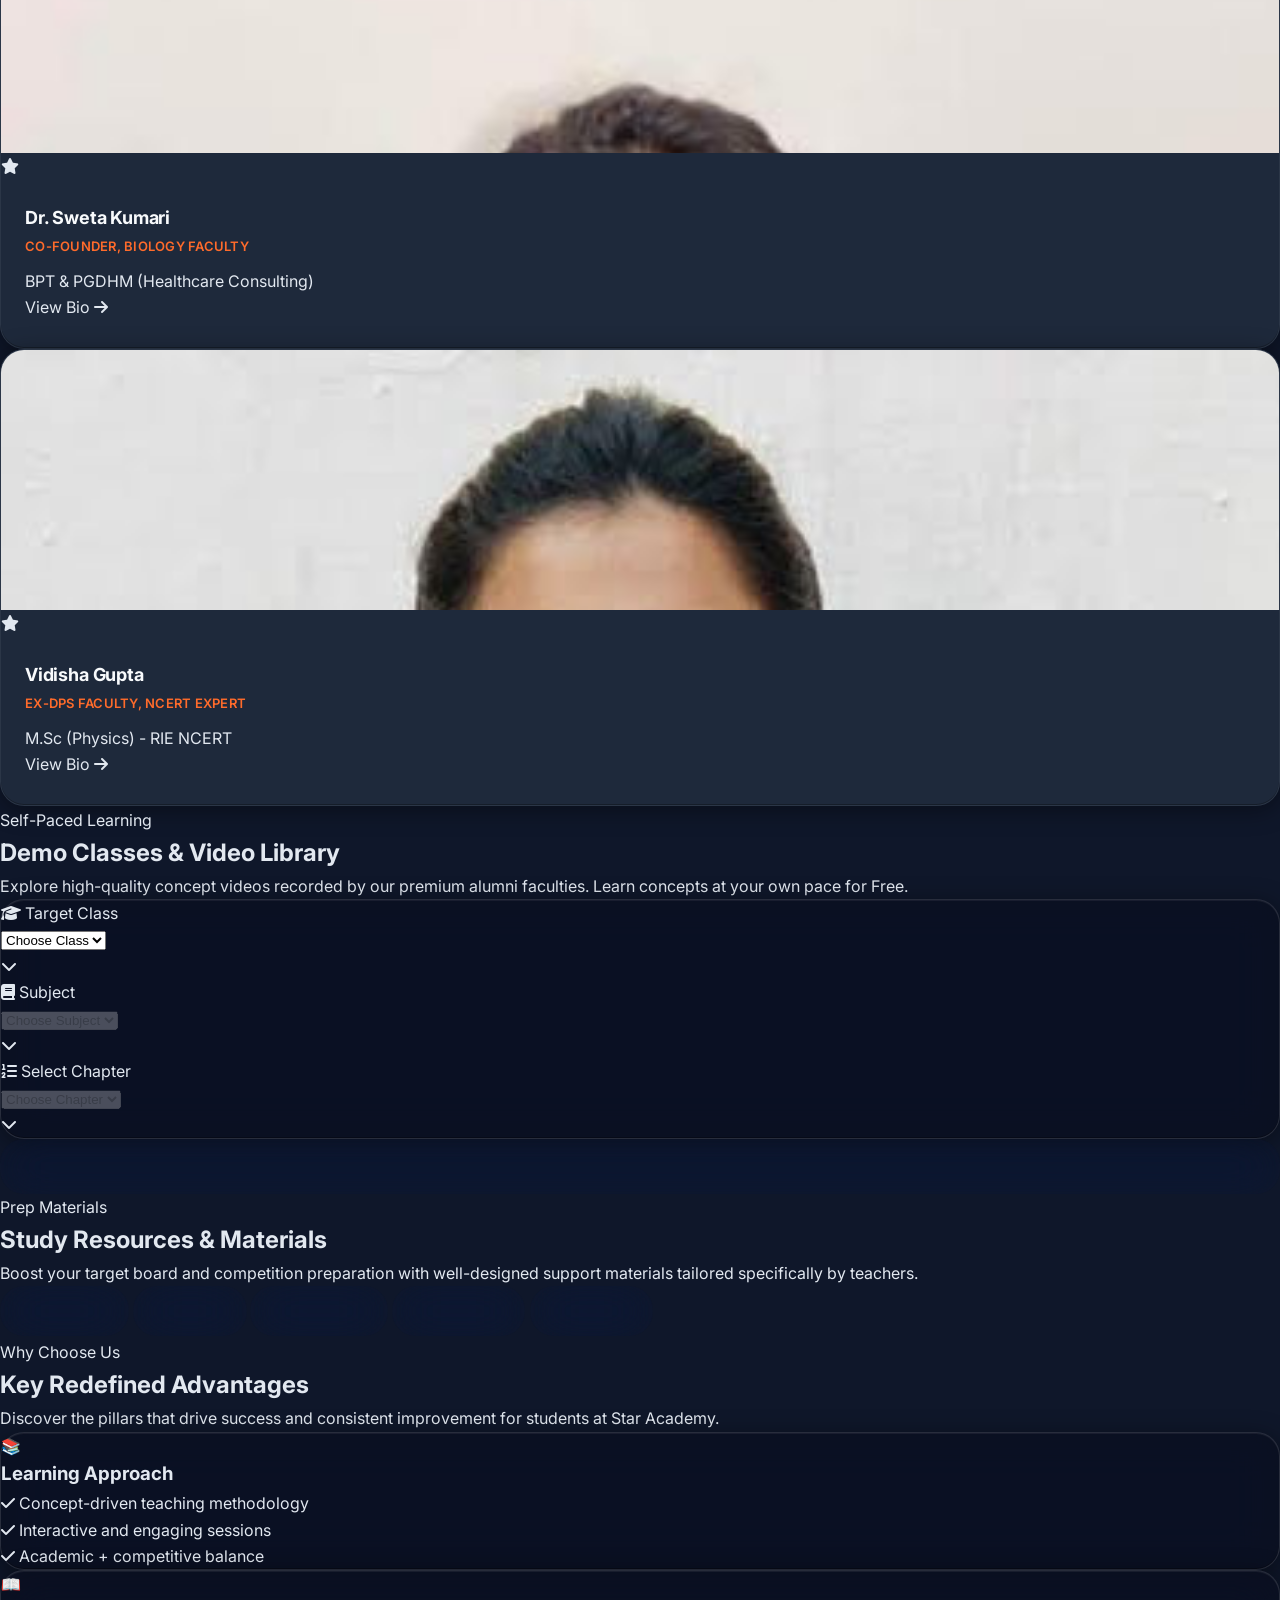
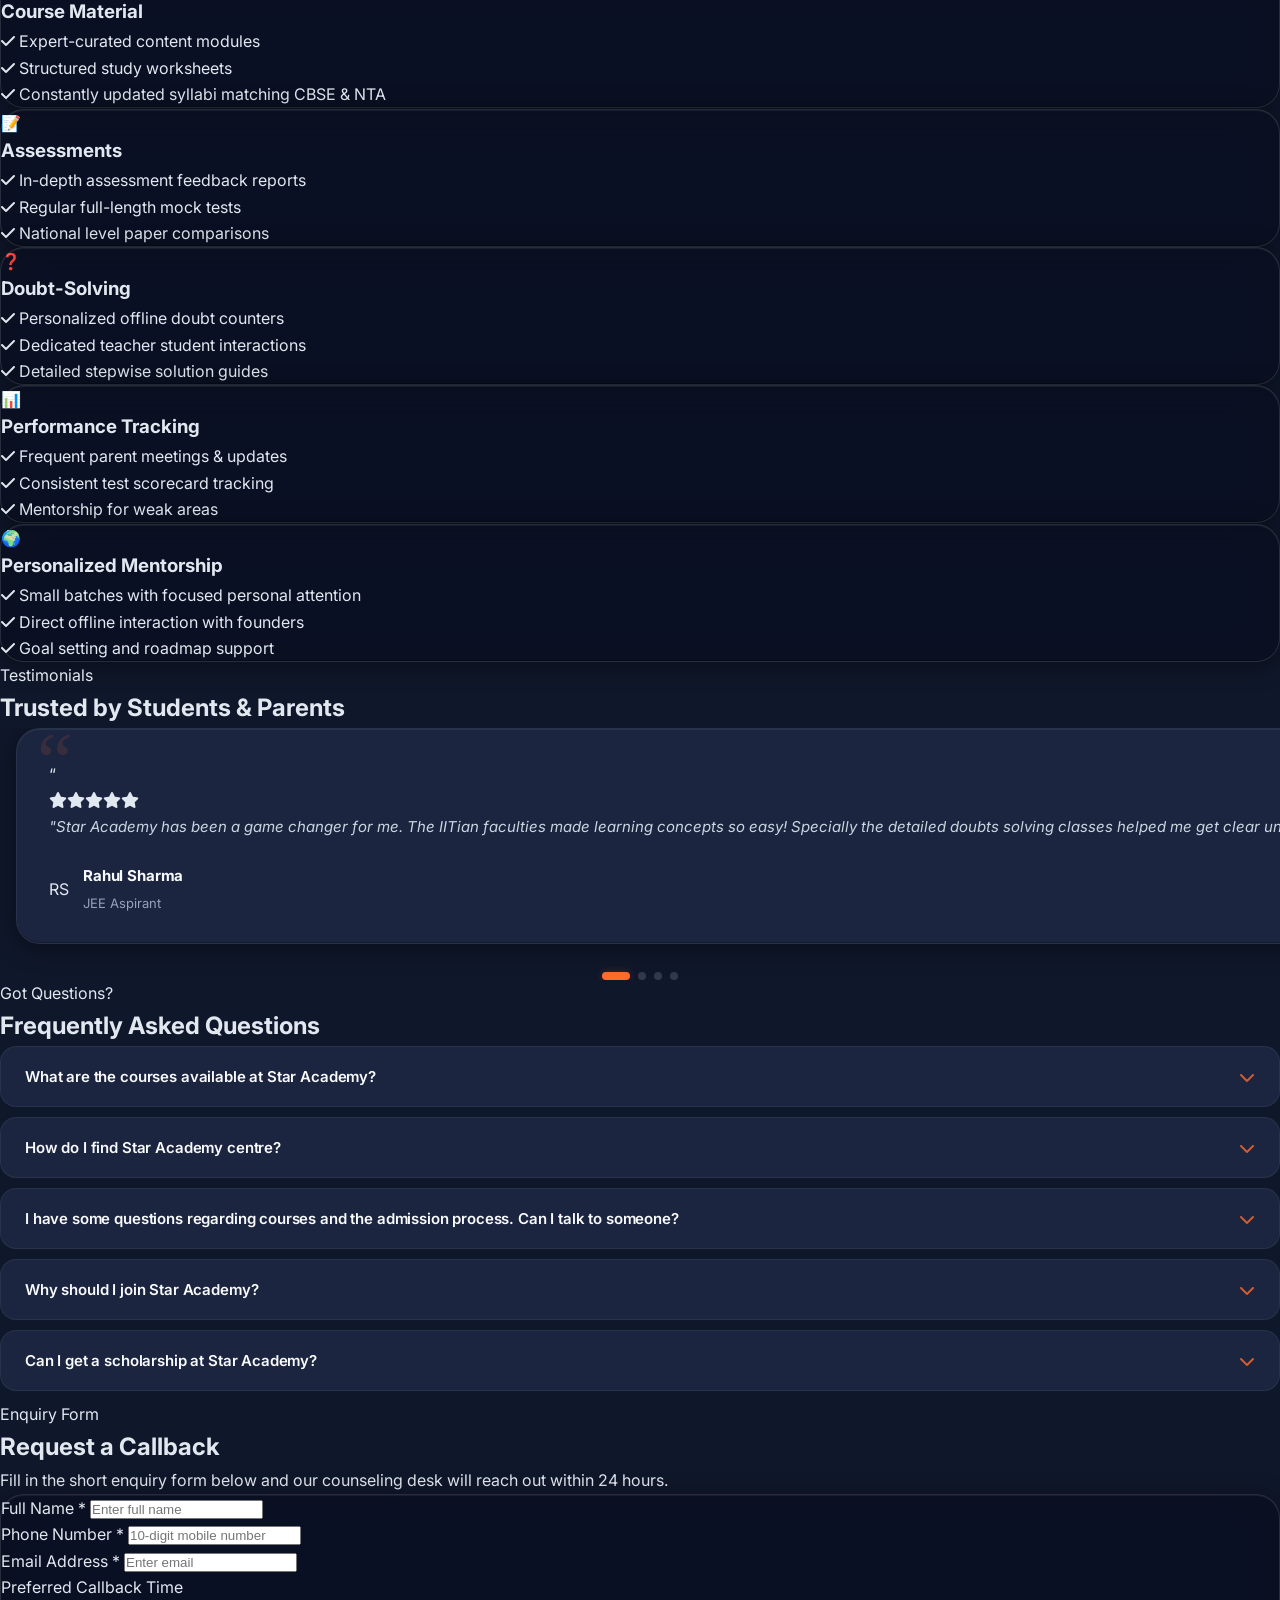
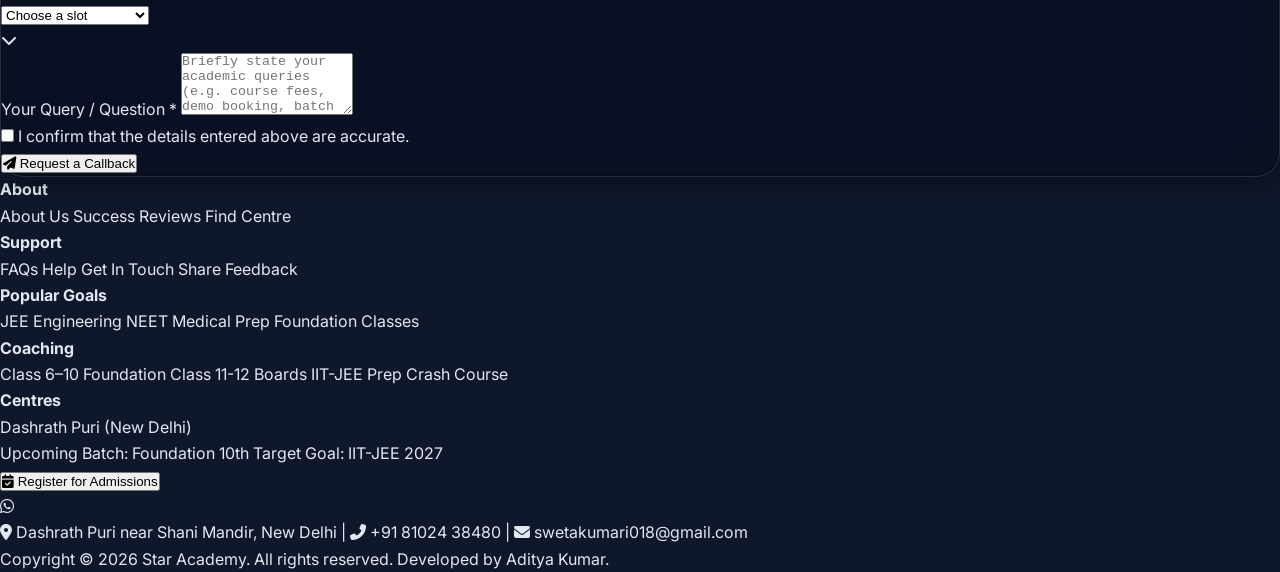
==== commit 81b57b9a: "favicon photo added" ====
--- a/index.html
+++ b/index.html
@@ -10,6 +10,7 @@
     <meta name="keywords" content="Star Academy, coaching institute, IIT-JEE, NEET, Board Exams, Dashrath Puri, New Delhi, IIT Kharagpur, IIM Calcutta, tuition, coaching classes">
     <meta name="author" content="Star Academy">
     <link rel="canonical" href="https://staracademy.co.in/">
+    <link rel="icon" type="image/png" href="favicon.png">
 
     <!-- Open Graph / Facebook -->
     <meta property="og:title" content="Star Academy — Best Coaching Institute in Dashrath Puri, New Delhi">
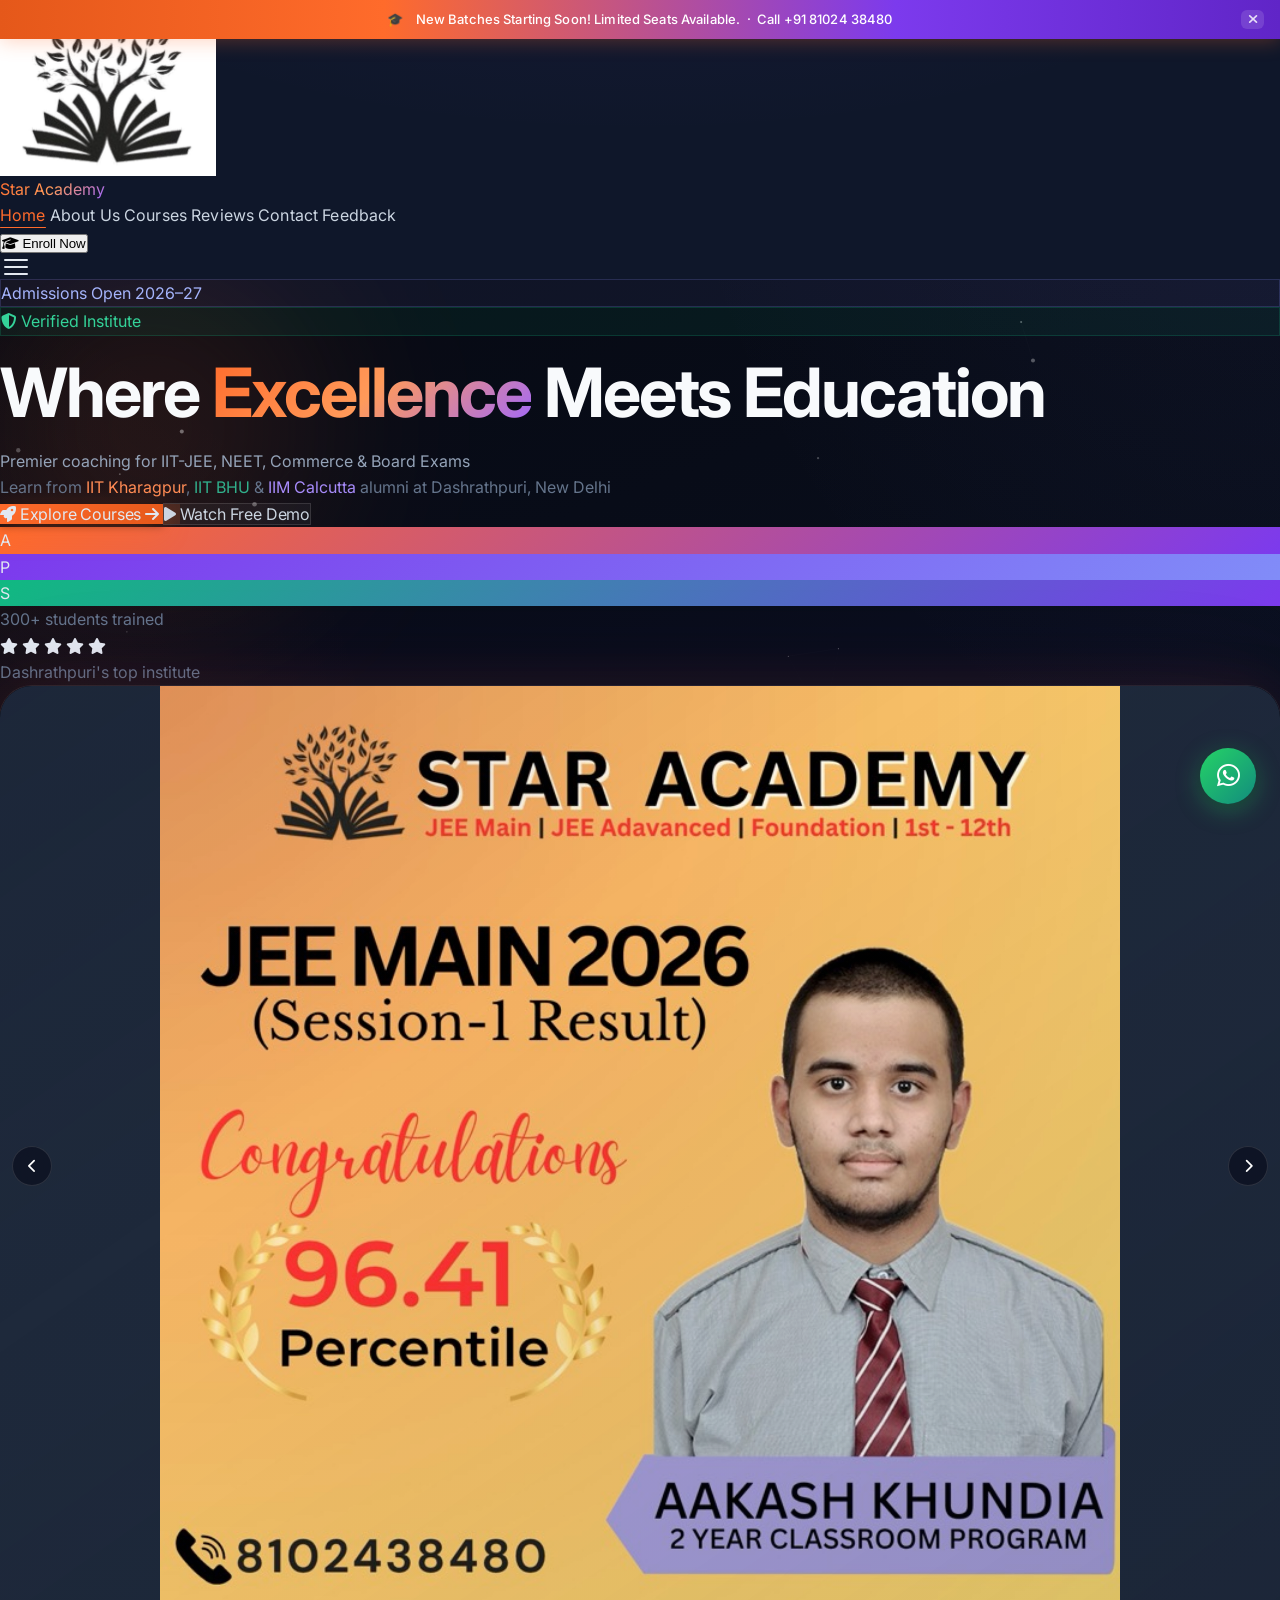
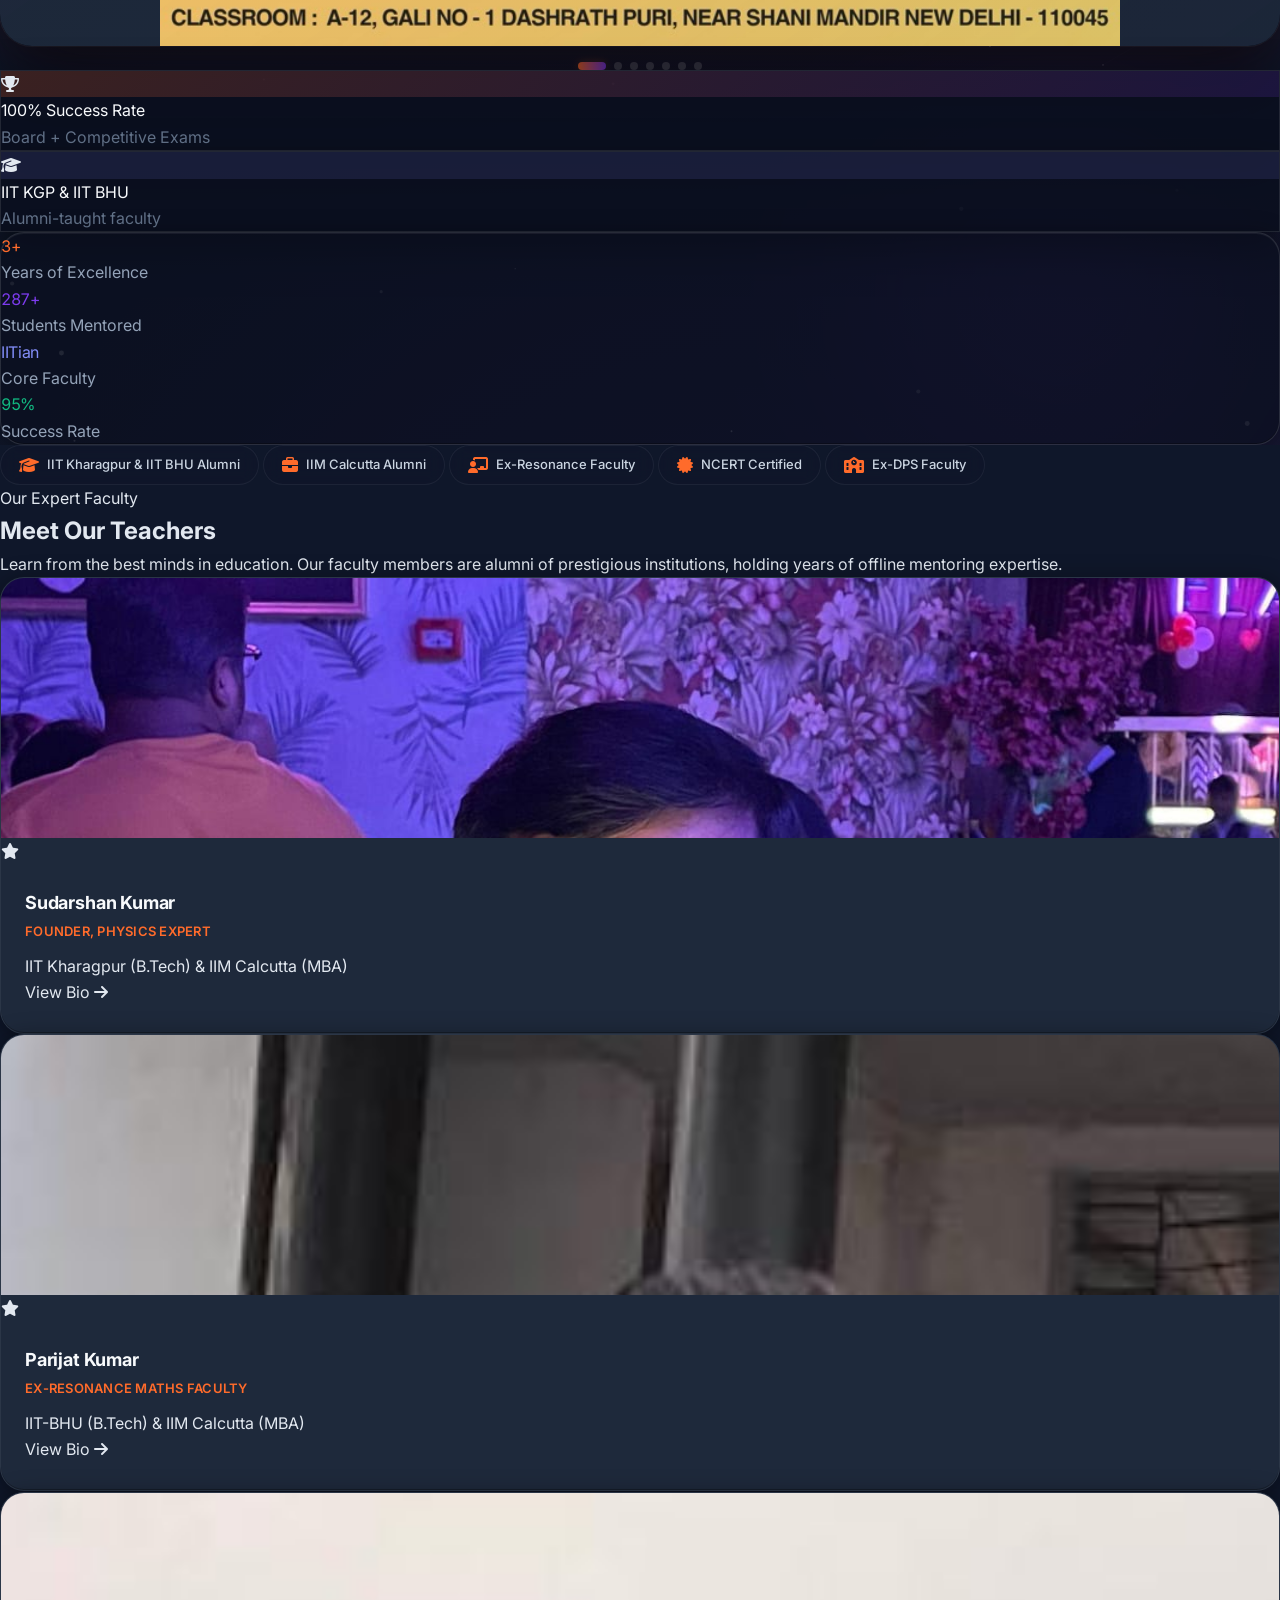
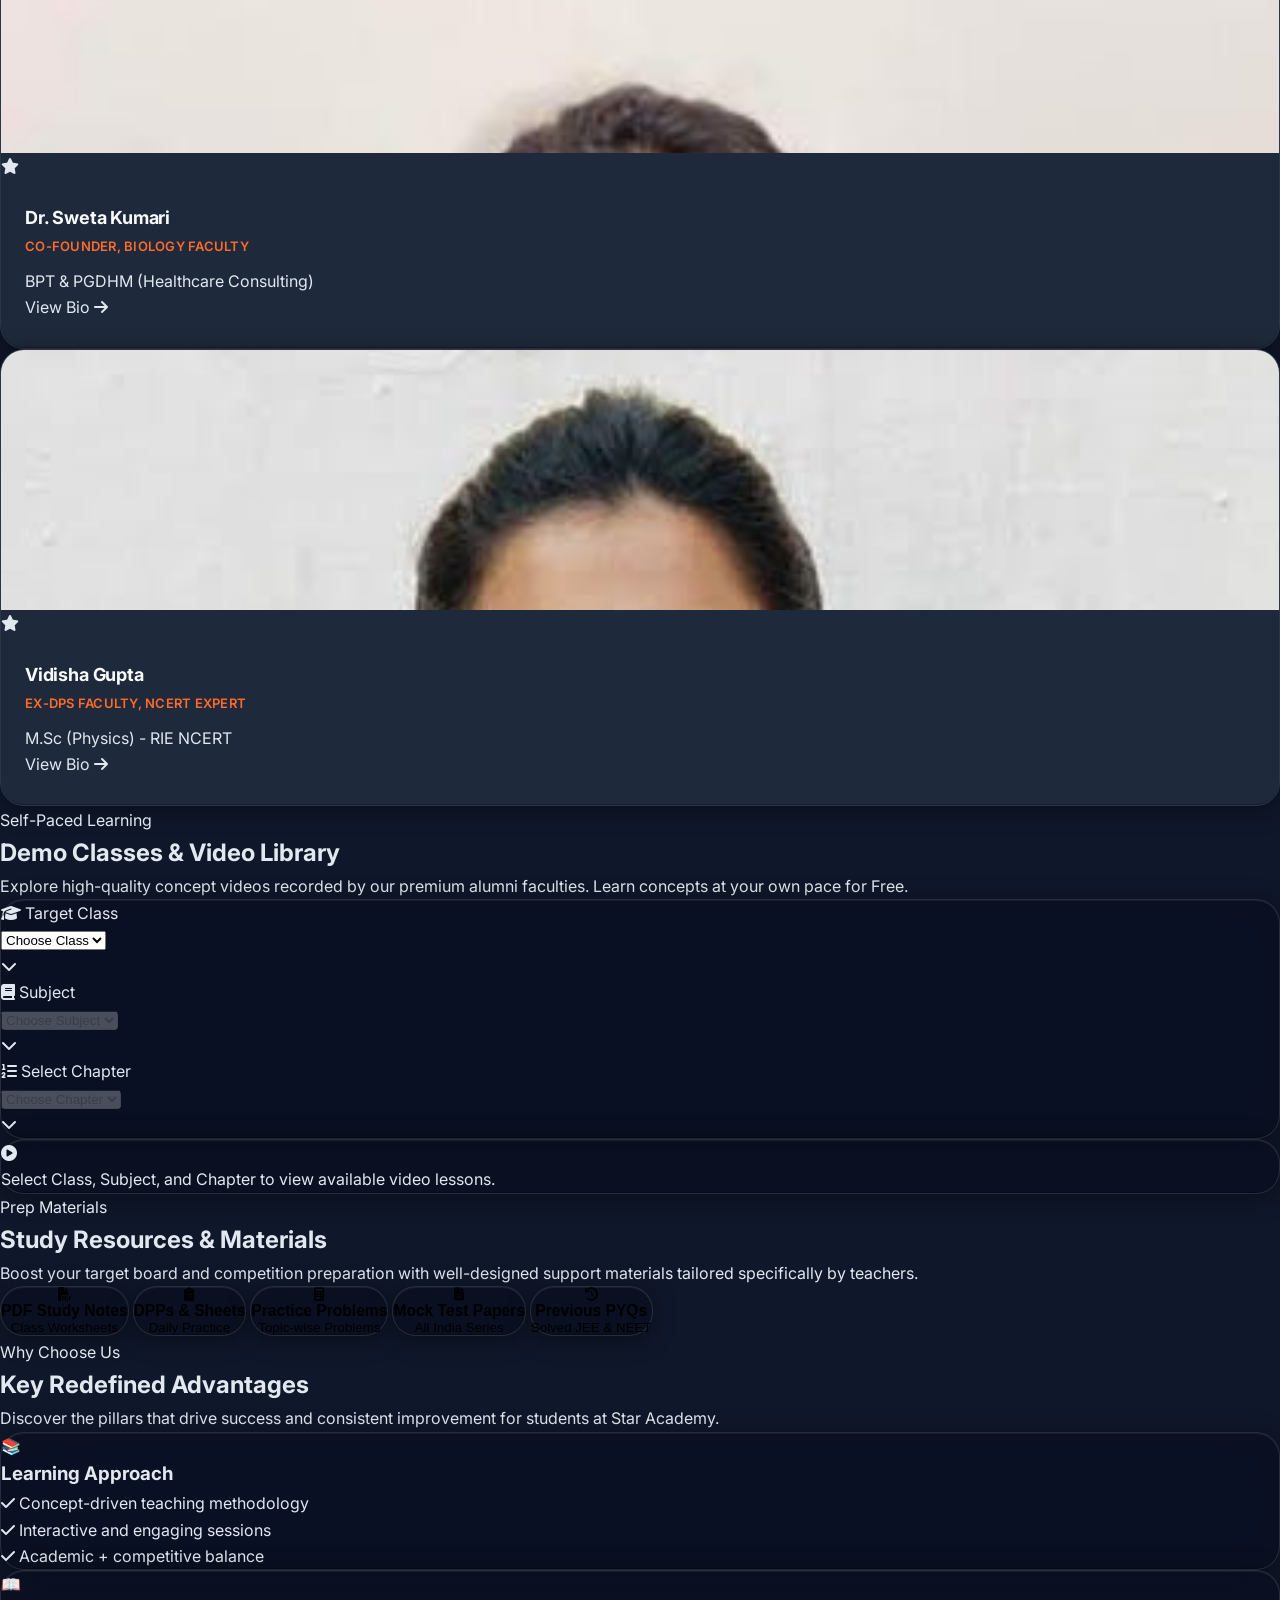
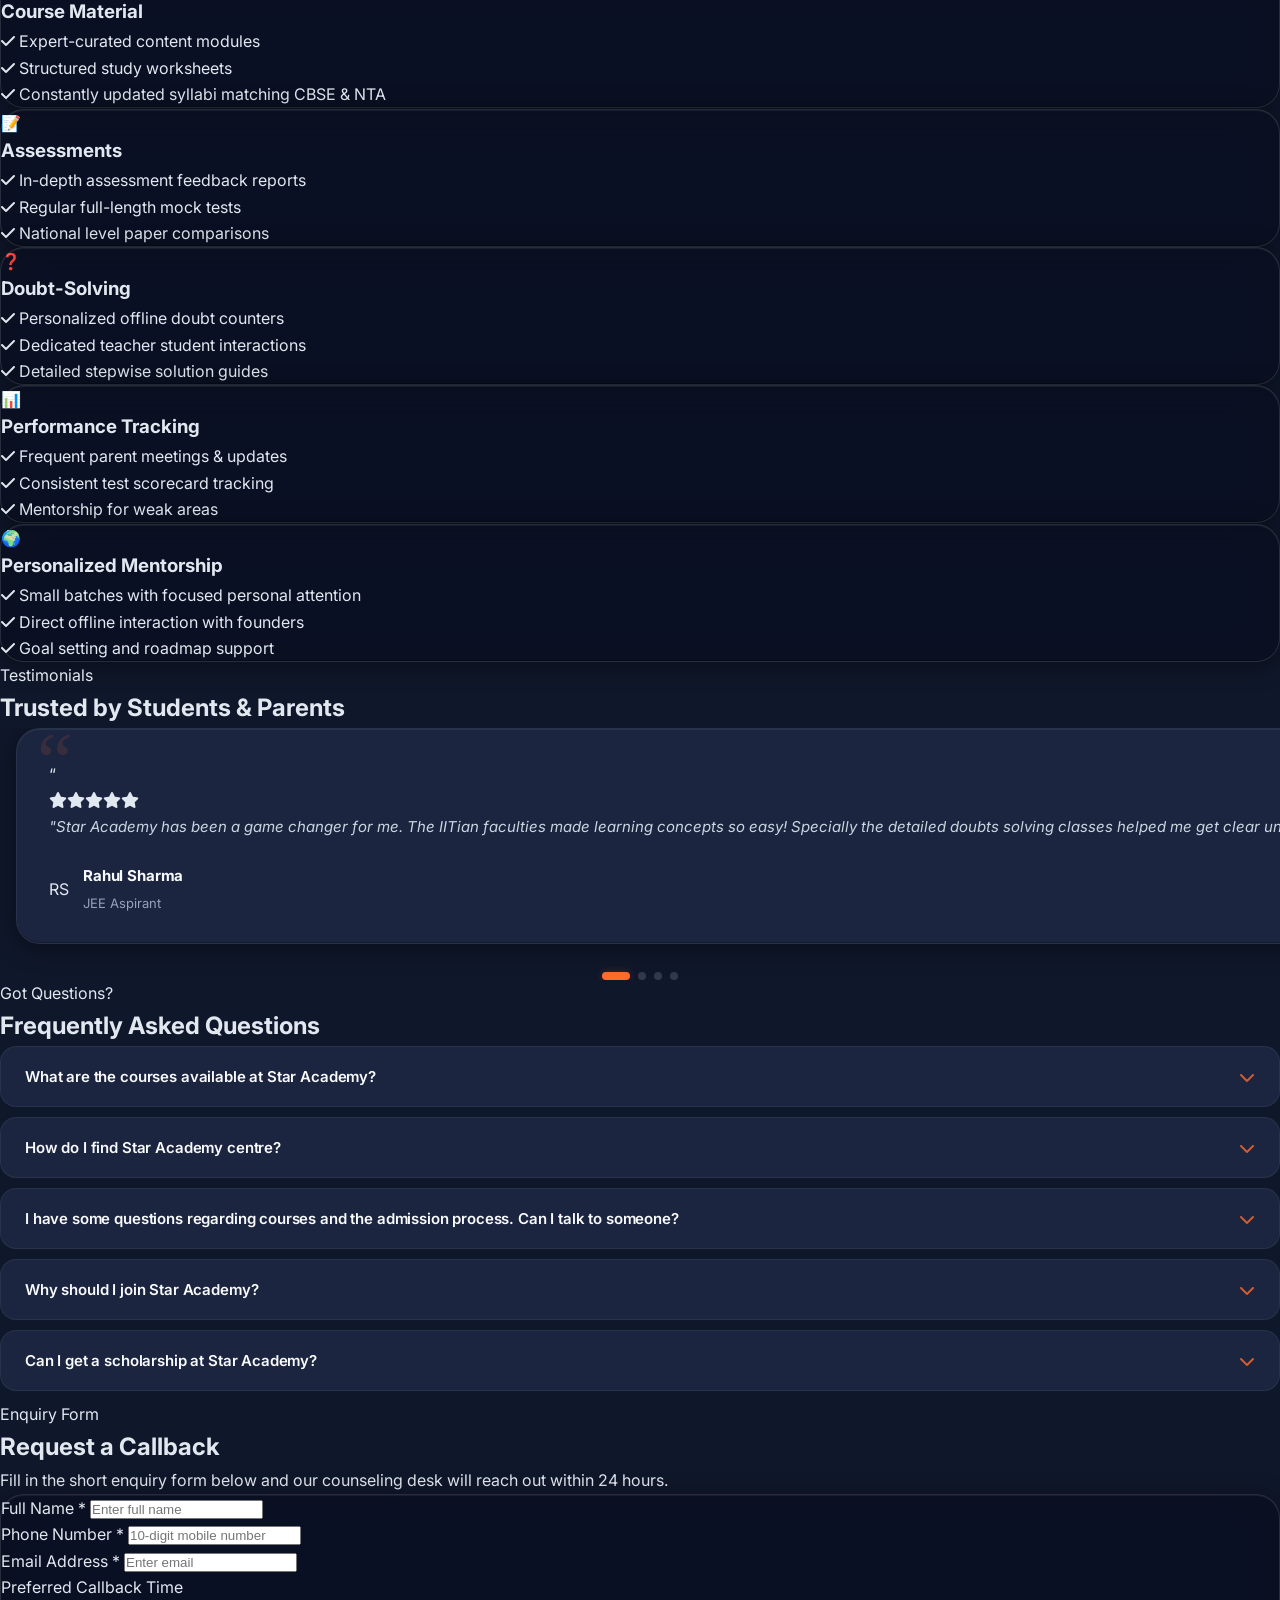
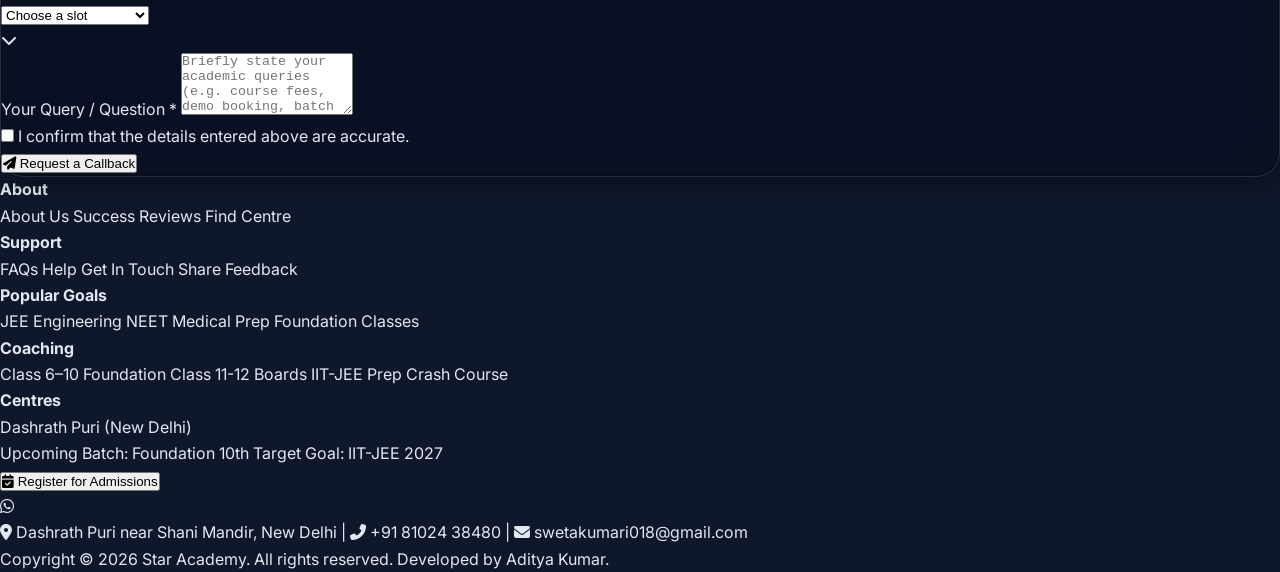
==== commit 7f8d3c23: "polishing" ====
--- a/index.html
+++ b/index.html
@@ -10,7 +10,9 @@
     <meta name="keywords" content="Star Academy, coaching institute, IIT-JEE, NEET, Board Exams, Dashrath Puri, New Delhi, IIT Kharagpur, IIM Calcutta, tuition, coaching classes">
     <meta name="author" content="Star Academy">
     <link rel="canonical" href="https://staracademy.co.in/">
-    <link rel="icon" type="image/png" href="favicon.png">
+    <link rel="icon" type="image/png" sizes="32x32" href="/favicon.png">
+    <link rel="shortcut icon" href="/favicon.png">
+    <link rel="apple-touch-icon" href="/favicon.png">
 
     <!-- Open Graph / Facebook -->
     <meta property="og:title" content="Star Academy — Best Coaching Institute in Dashrath Puri, New Delhi">
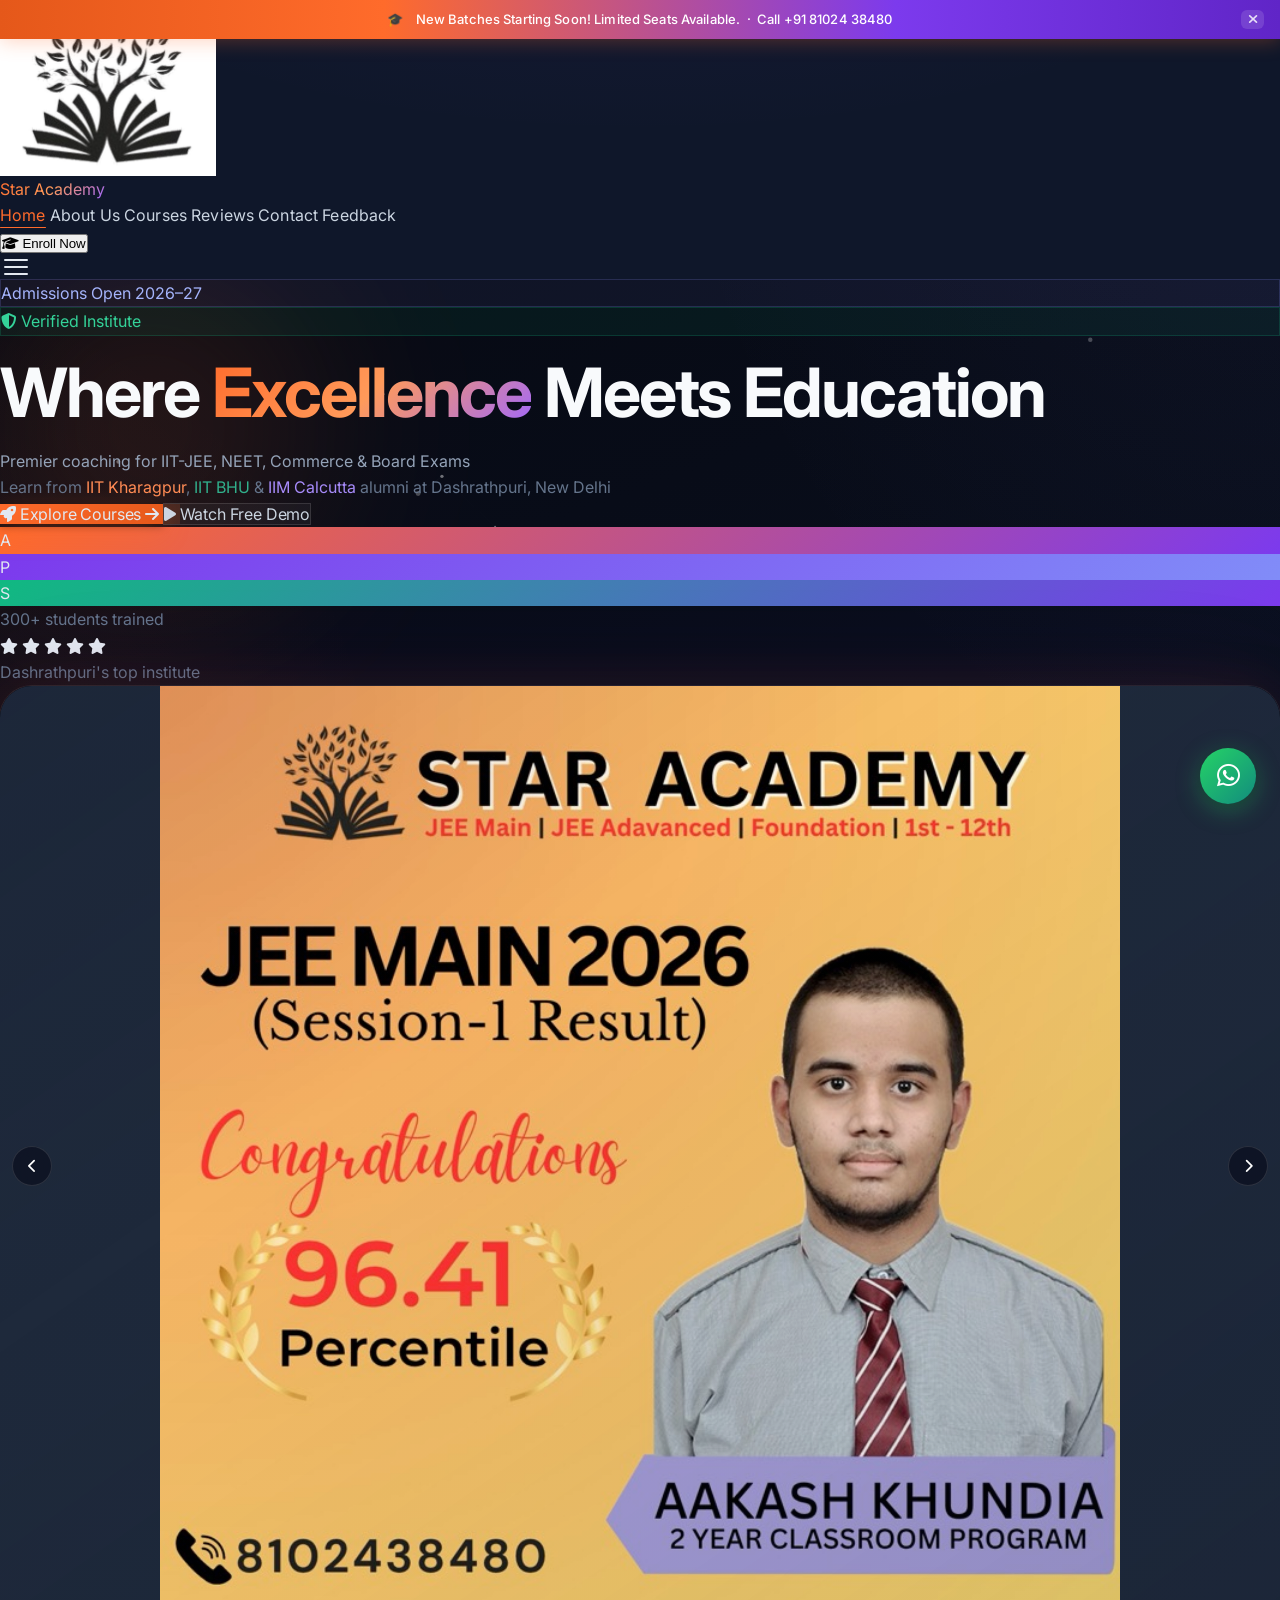
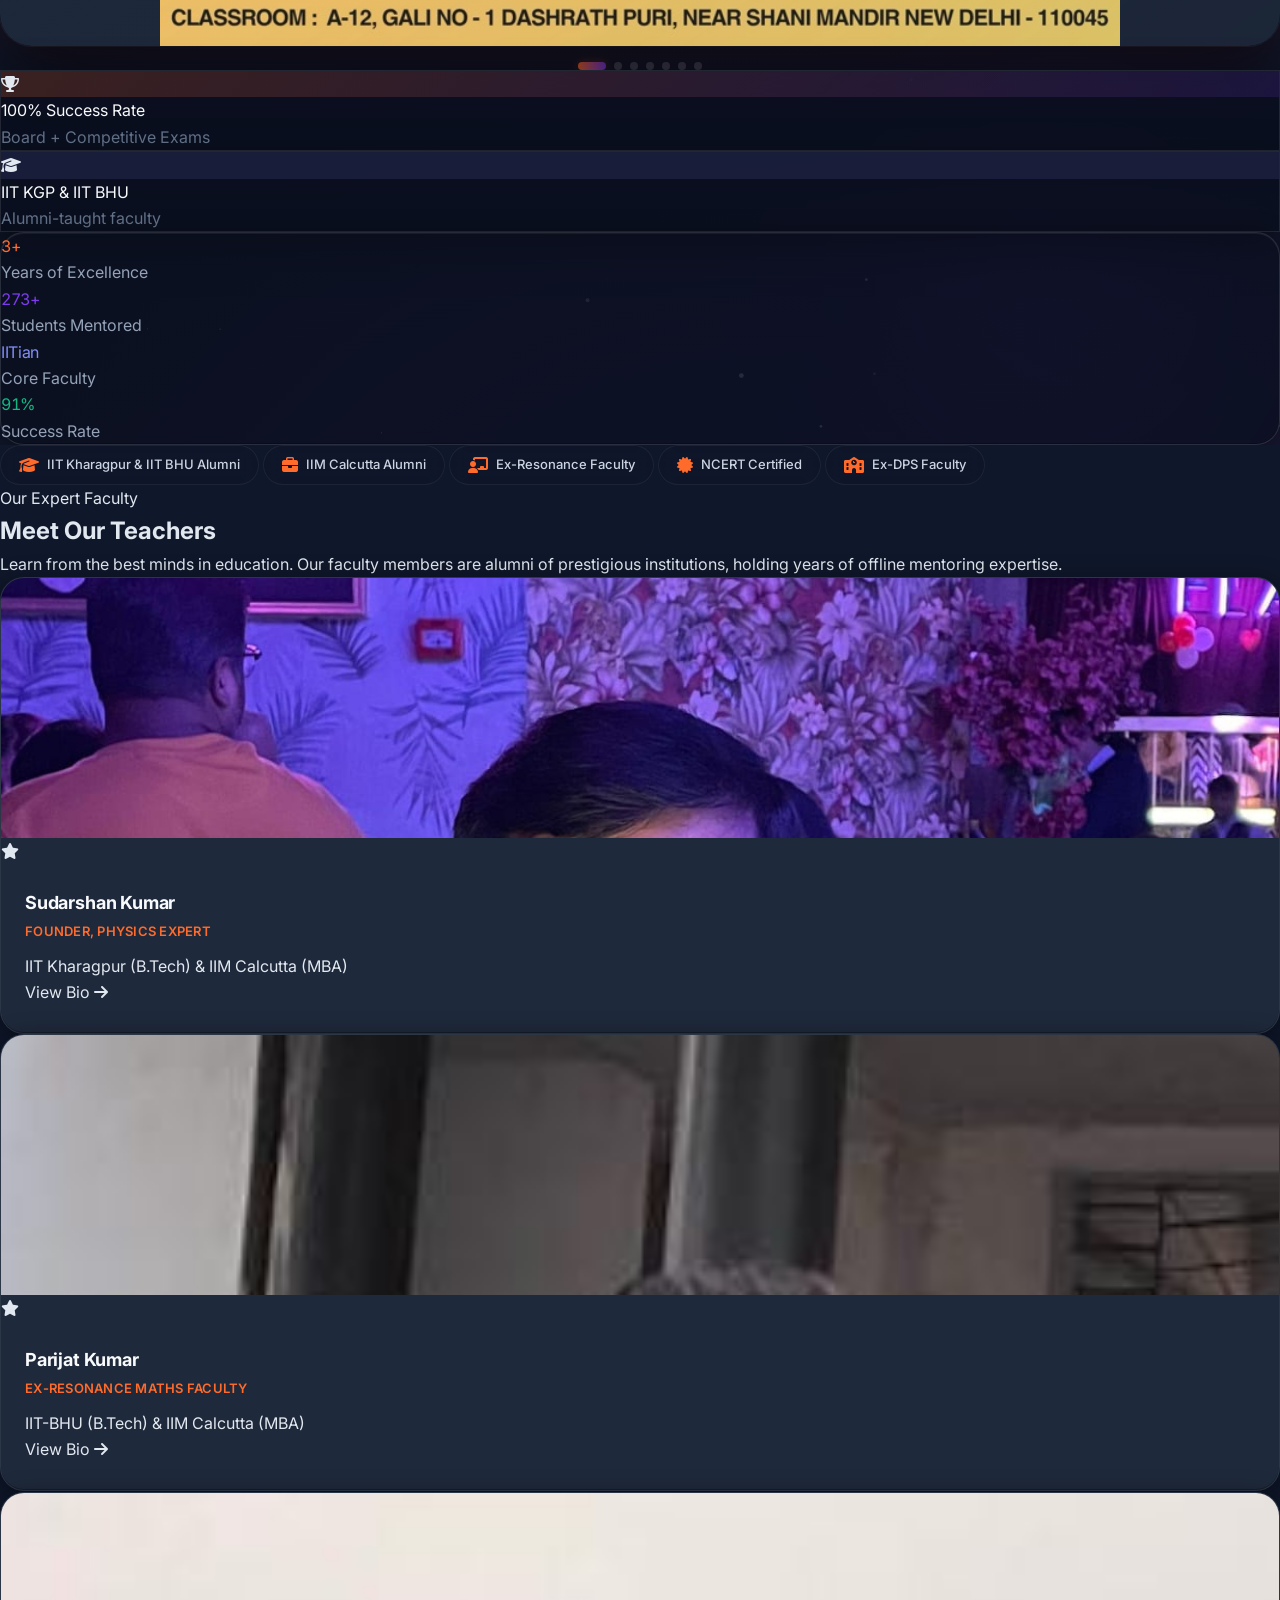
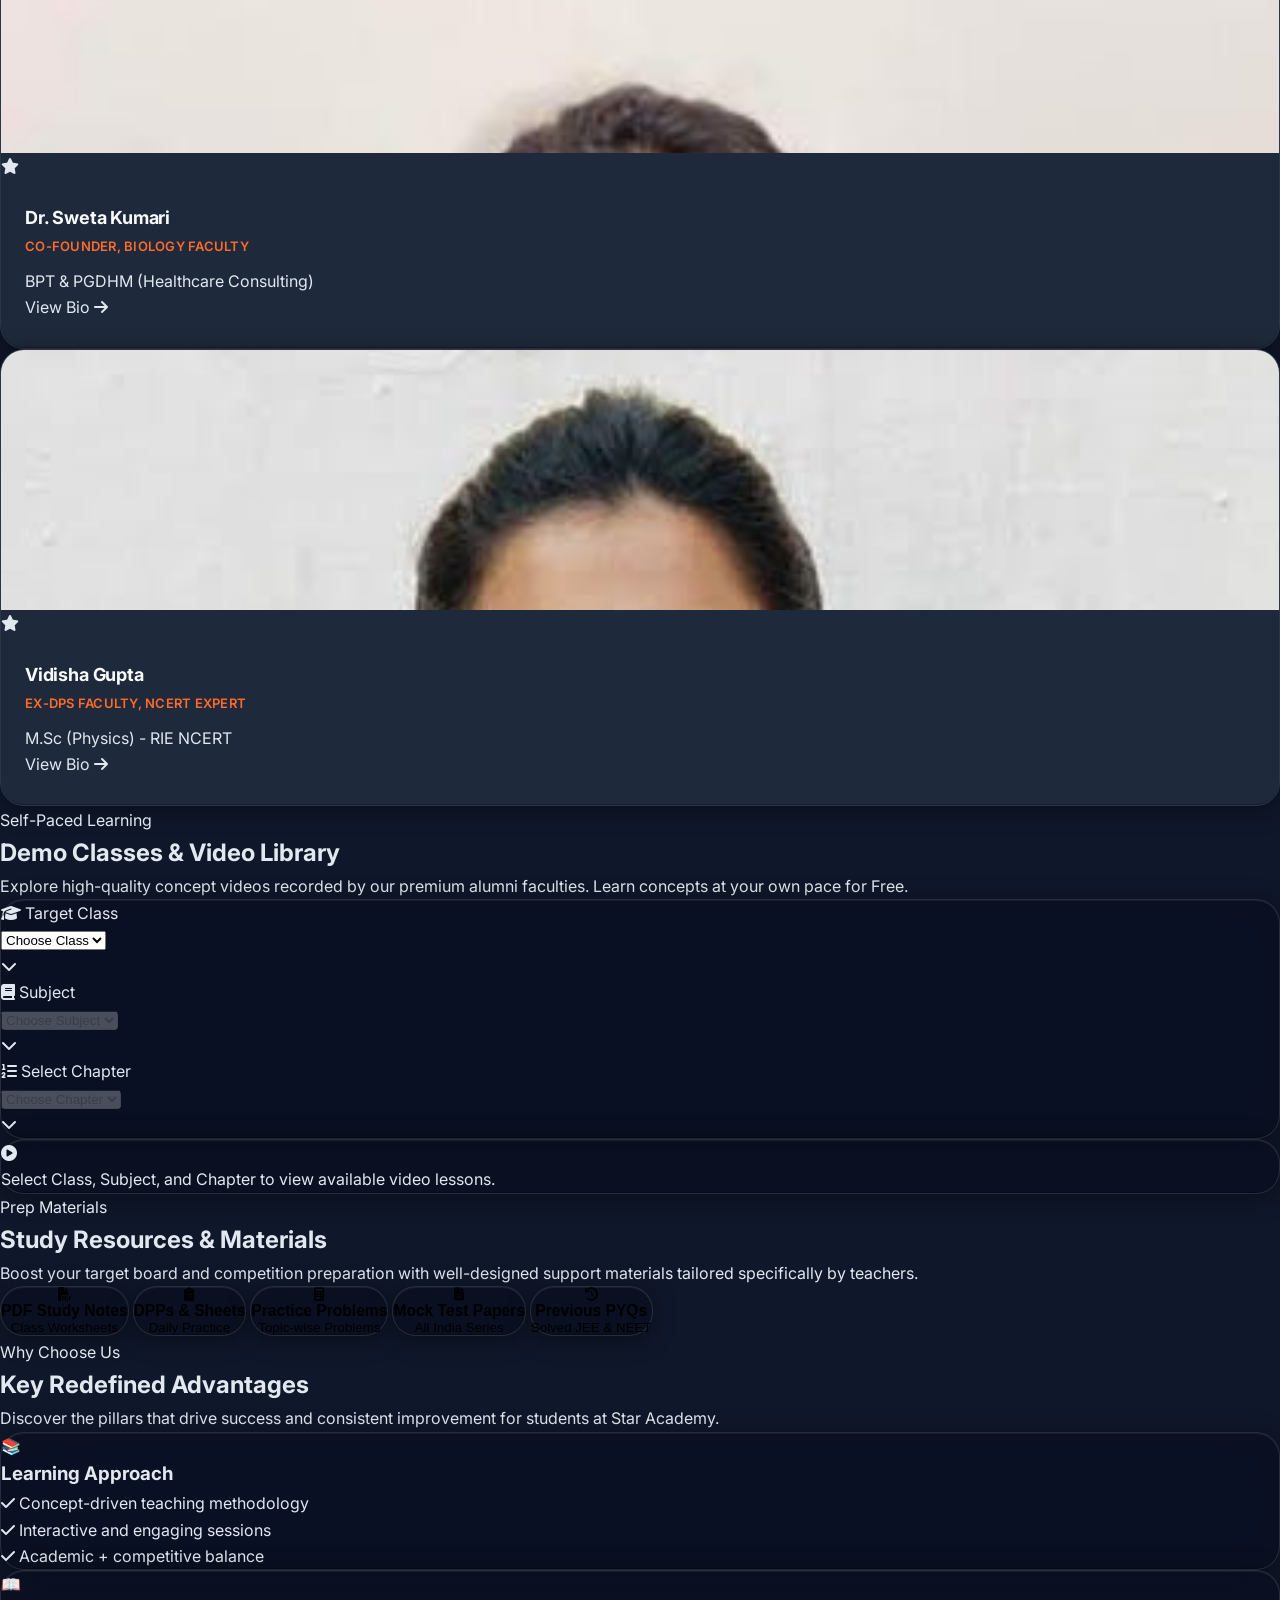
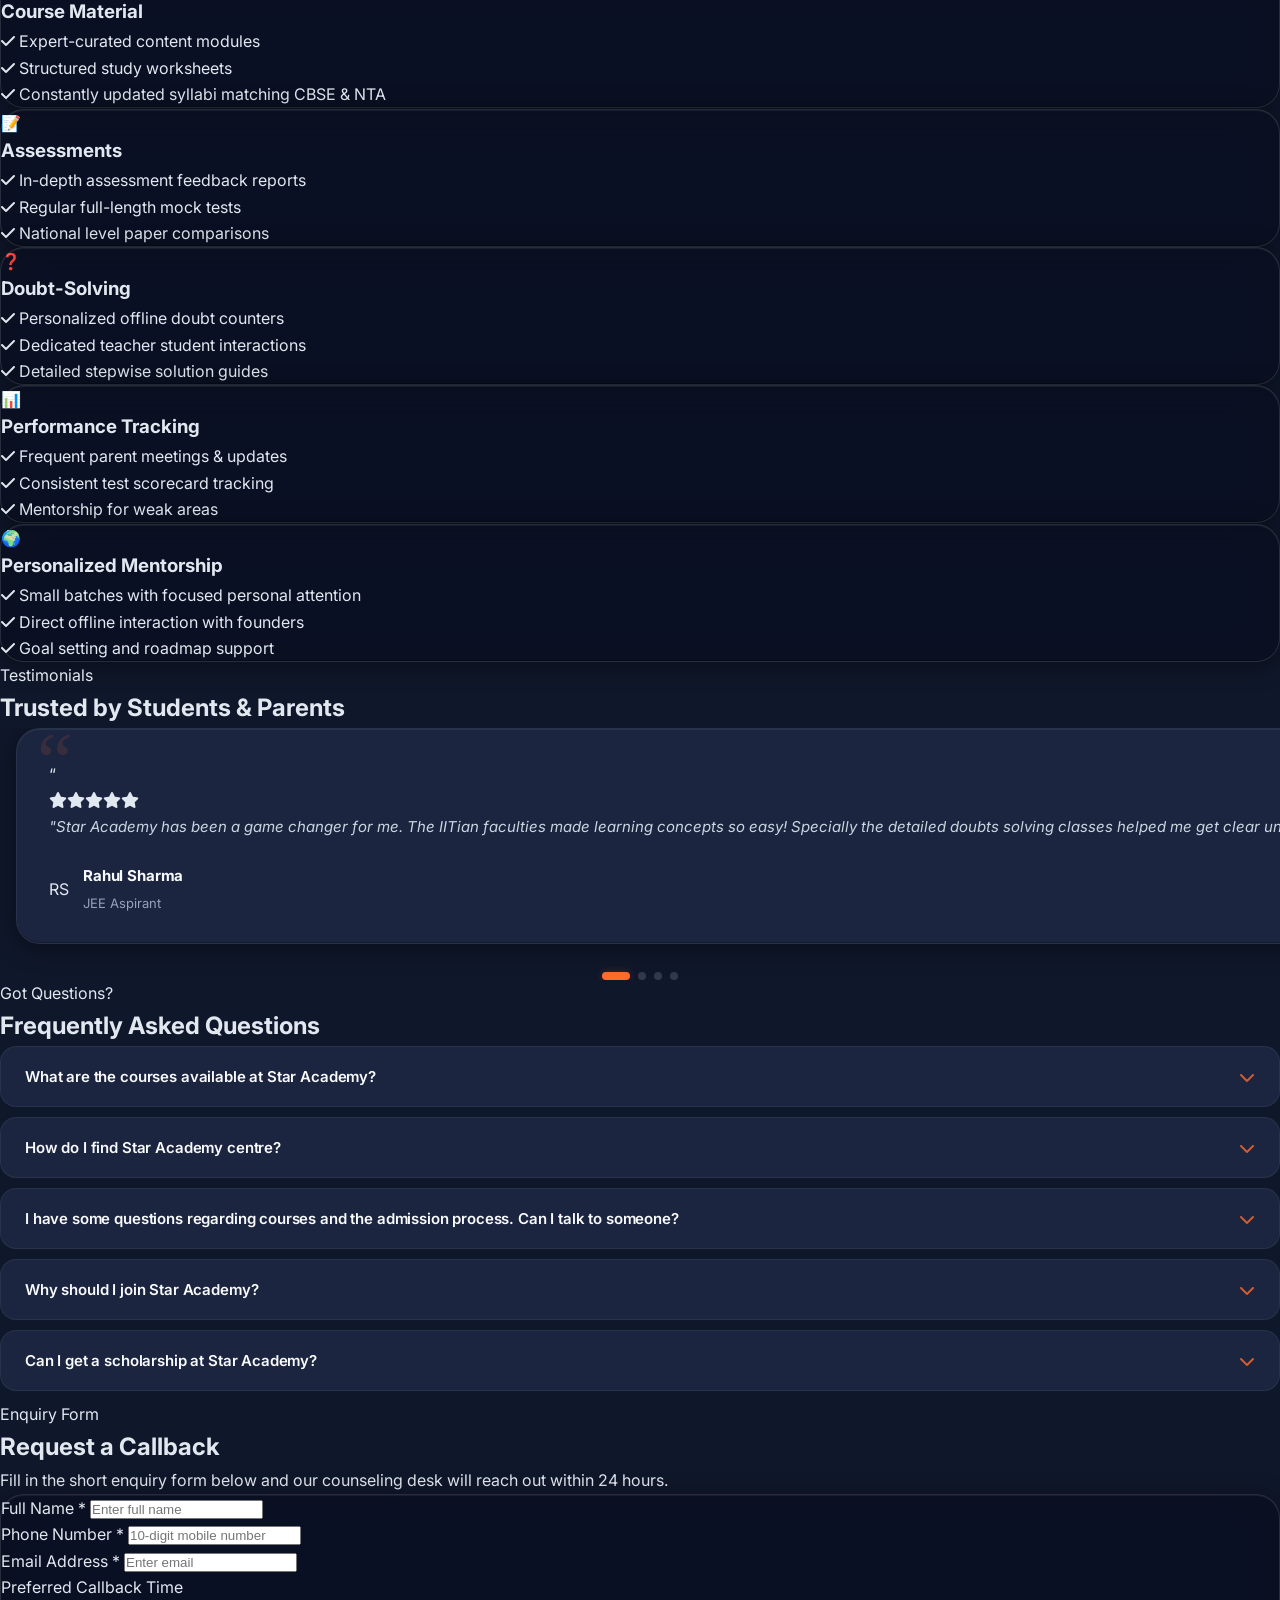
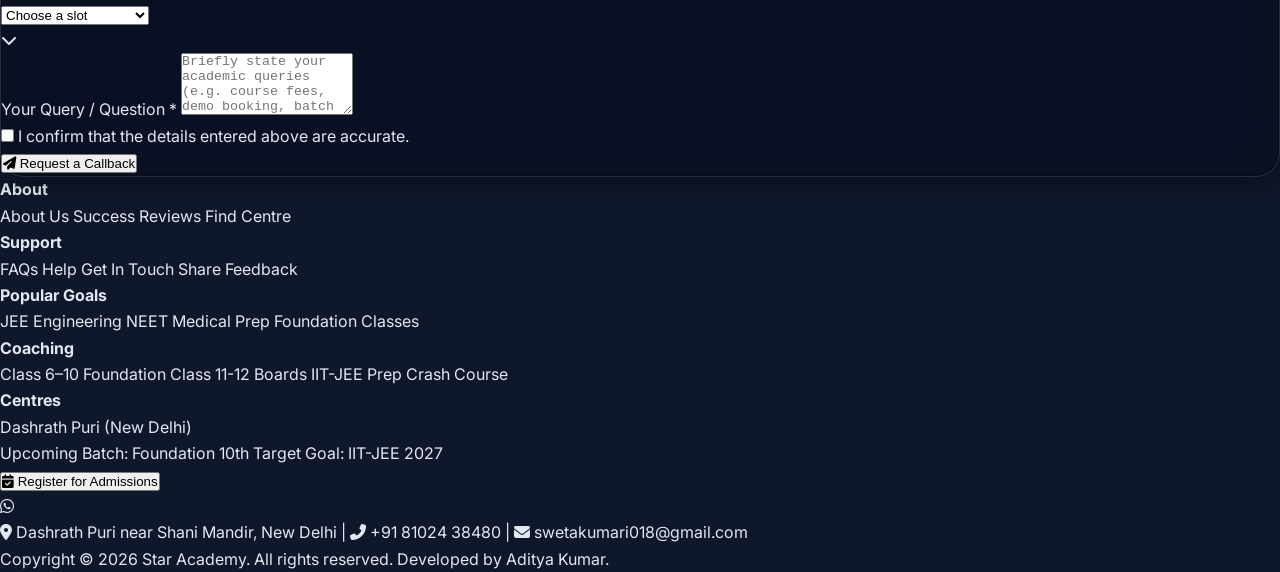
==== commit f03ec711: "adding data-nosnippet in FAQs for better google description" ====
--- a/index.html
+++ b/index.html
@@ -1048,7 +1048,7 @@
                             <i class="fas fa-chevron-down faq-question-icon"></i>
                         </button>
                         <div class="faq-content">
-                            <div class="faq-content-inner">
+                            <div class="faq-content-inner" data-nosnippet>
                                 Star Academy offers courses on foundation (class VI to XII) and engineering entrance examination like JEE (Main & Advanced). Along with JEE, we also offer specialised coaching for Boards exam (10th and 12th).
                             </div>
                         </div>
@@ -1061,7 +1061,7 @@
                             <i class="fas fa-chevron-down faq-question-icon"></i>
                         </button>
                         <div class="faq-content">
-                            <div class="faq-content-inner">
+                            <div class="faq-content-inner" data-nosnippet>
                                 The centre is located at Shani Mandir, Near Dashrath Puri metro gate no 1 (Address: A-12, shop no-3, Gali no-1, Dasrath Puri near shanni mandir, New Delhi-110045).
                             </div>
                         </div>
@@ -1074,7 +1074,7 @@
                             <i class="fas fa-chevron-down faq-question-icon"></i>
                         </button>
                         <div class="faq-content">
-                            <div class="faq-content-inner">
+                            <div class="faq-content-inner" data-nosnippet>
                                 Yes! You can call us directly at <a href="tel:+918102438480" class="text-primary font-bold hover:underline">+91 81024 38480</a>. Our admission counseling team will be happy to answer all your queries and schedule an in-person session.
                             </div>
                         </div>
@@ -1087,7 +1087,7 @@
                             <i class="fas fa-chevron-down faq-question-icon"></i>
                         </button>
                         <div class="faq-content">
-                            <div class="faq-content-inner">
+                            <div class="faq-content-inner" data-nosnippet>
                                 If you are looking for world class education at your doorstep in Dashrathpuri and do not want to travel to far away places like Janakpuri or Dwarka for quality education, please reach out to us. In order to provide a comprehensive coaching for students, we provide regular classes, exhaustive study material and regular tests to track the students' performance.
                             </div>
                         </div>
@@ -1100,7 +1100,7 @@
                             <i class="fas fa-chevron-down faq-question-icon"></i>
                         </button>
                         <div class="faq-content">
-                            <div class="faq-content-inner">
+                            <div class="faq-content-inner" data-nosnippet>
                                 We provide up to 50% scholarship in tuition fees to economically weaker students based on merit. Please reach out to us on (+91)-8102438480 for more information.
                             </div>
                         </div>
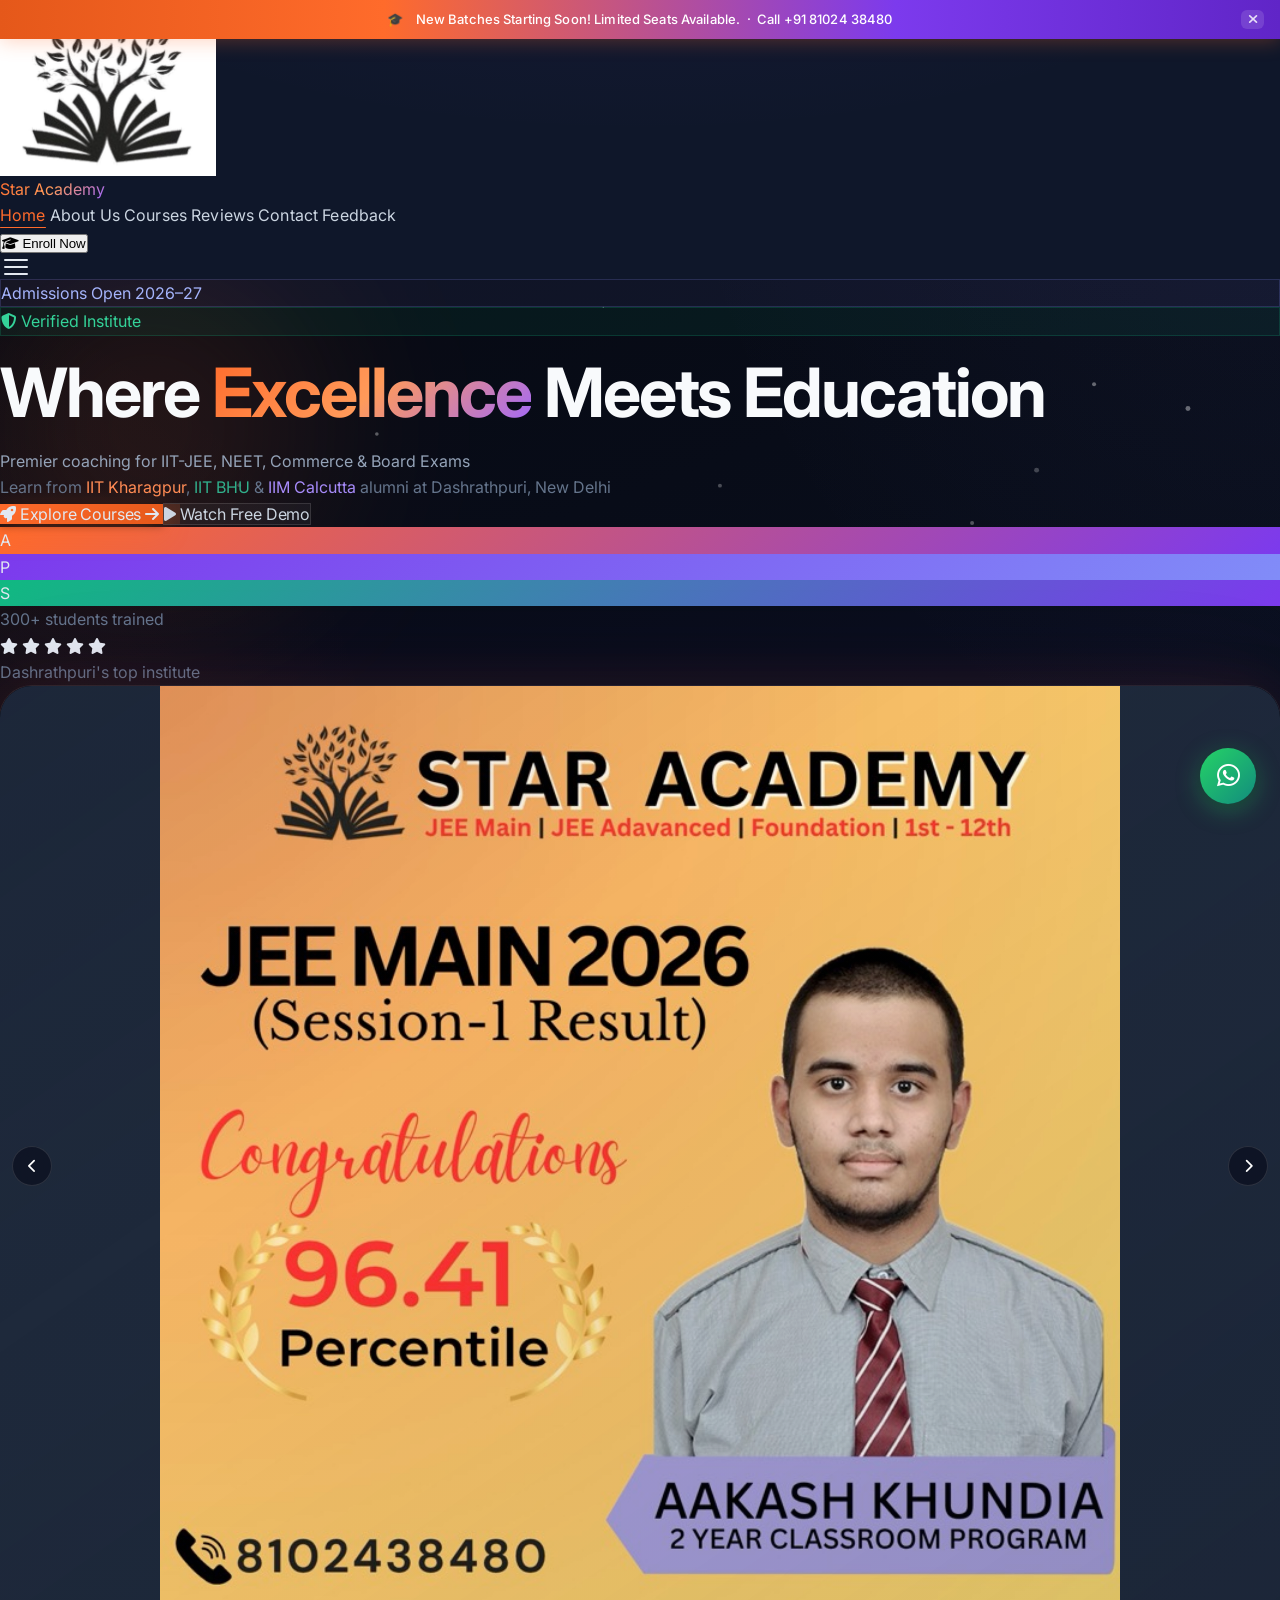
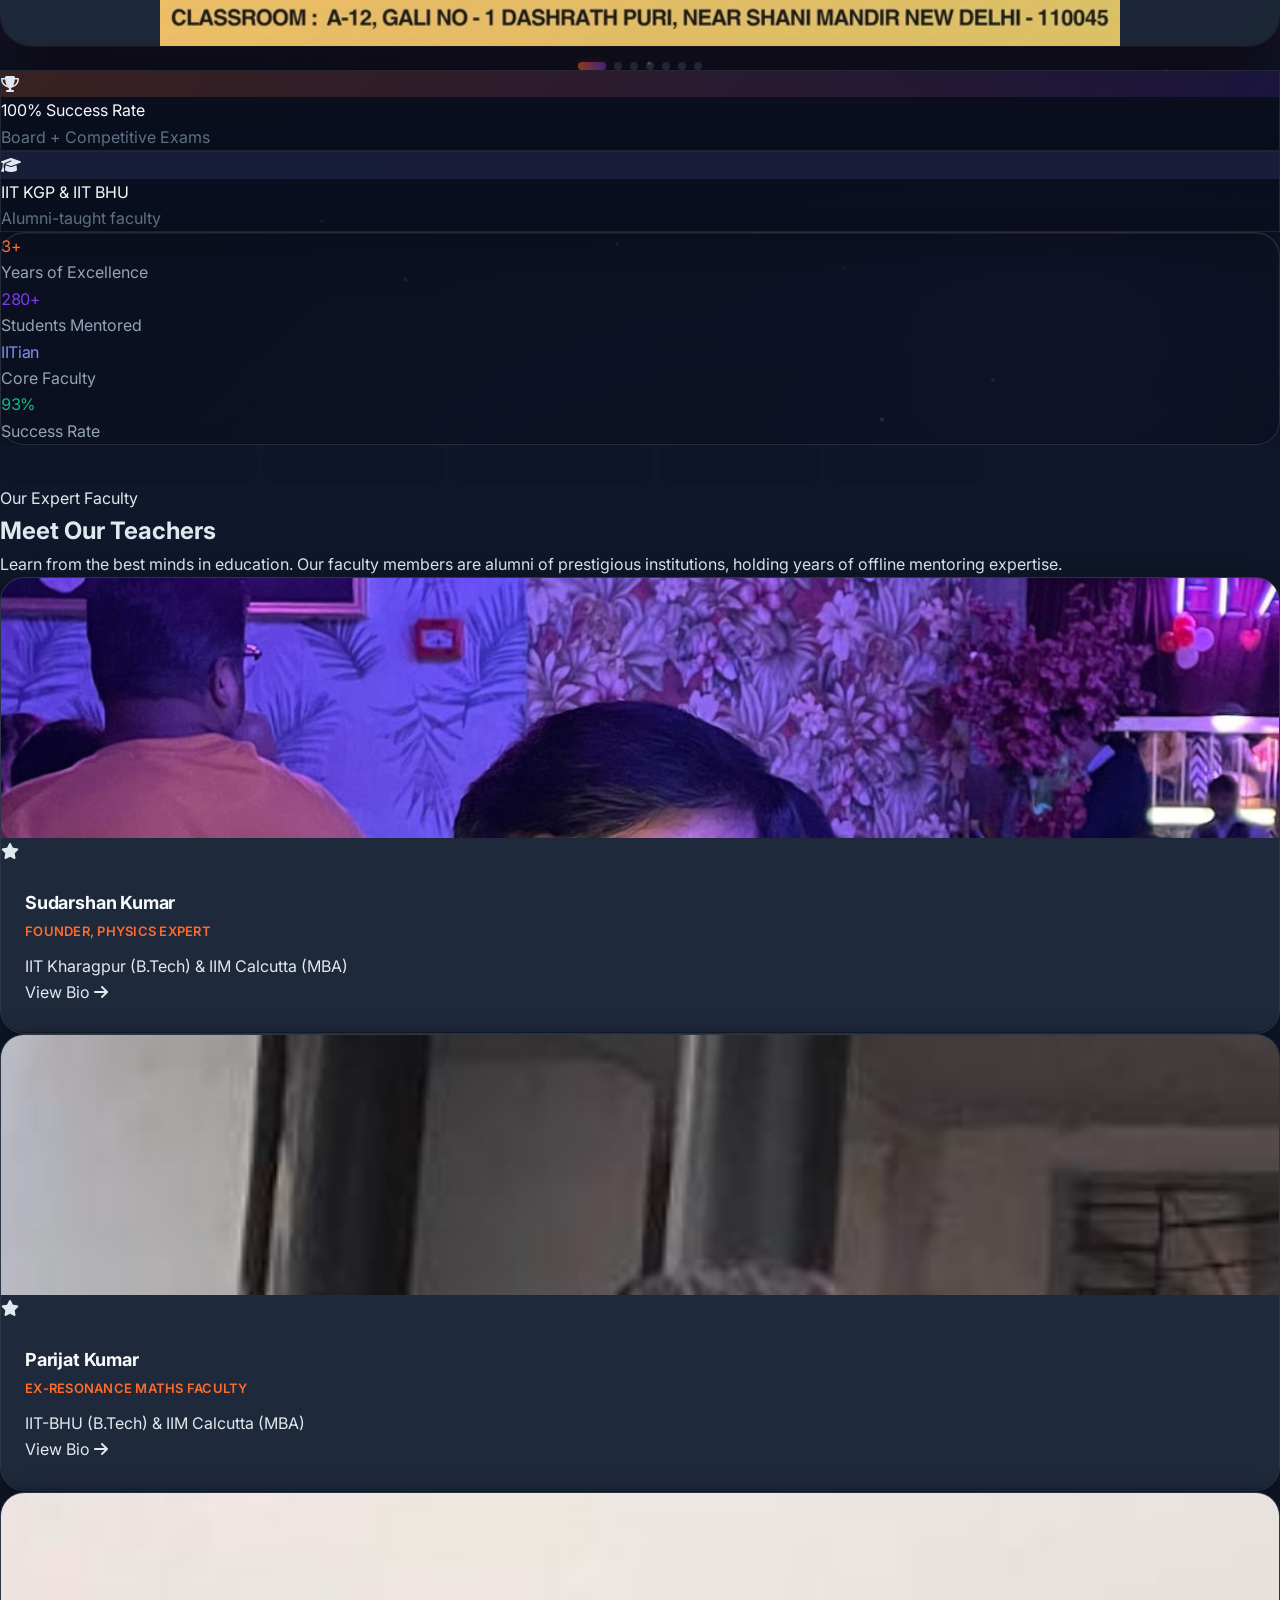
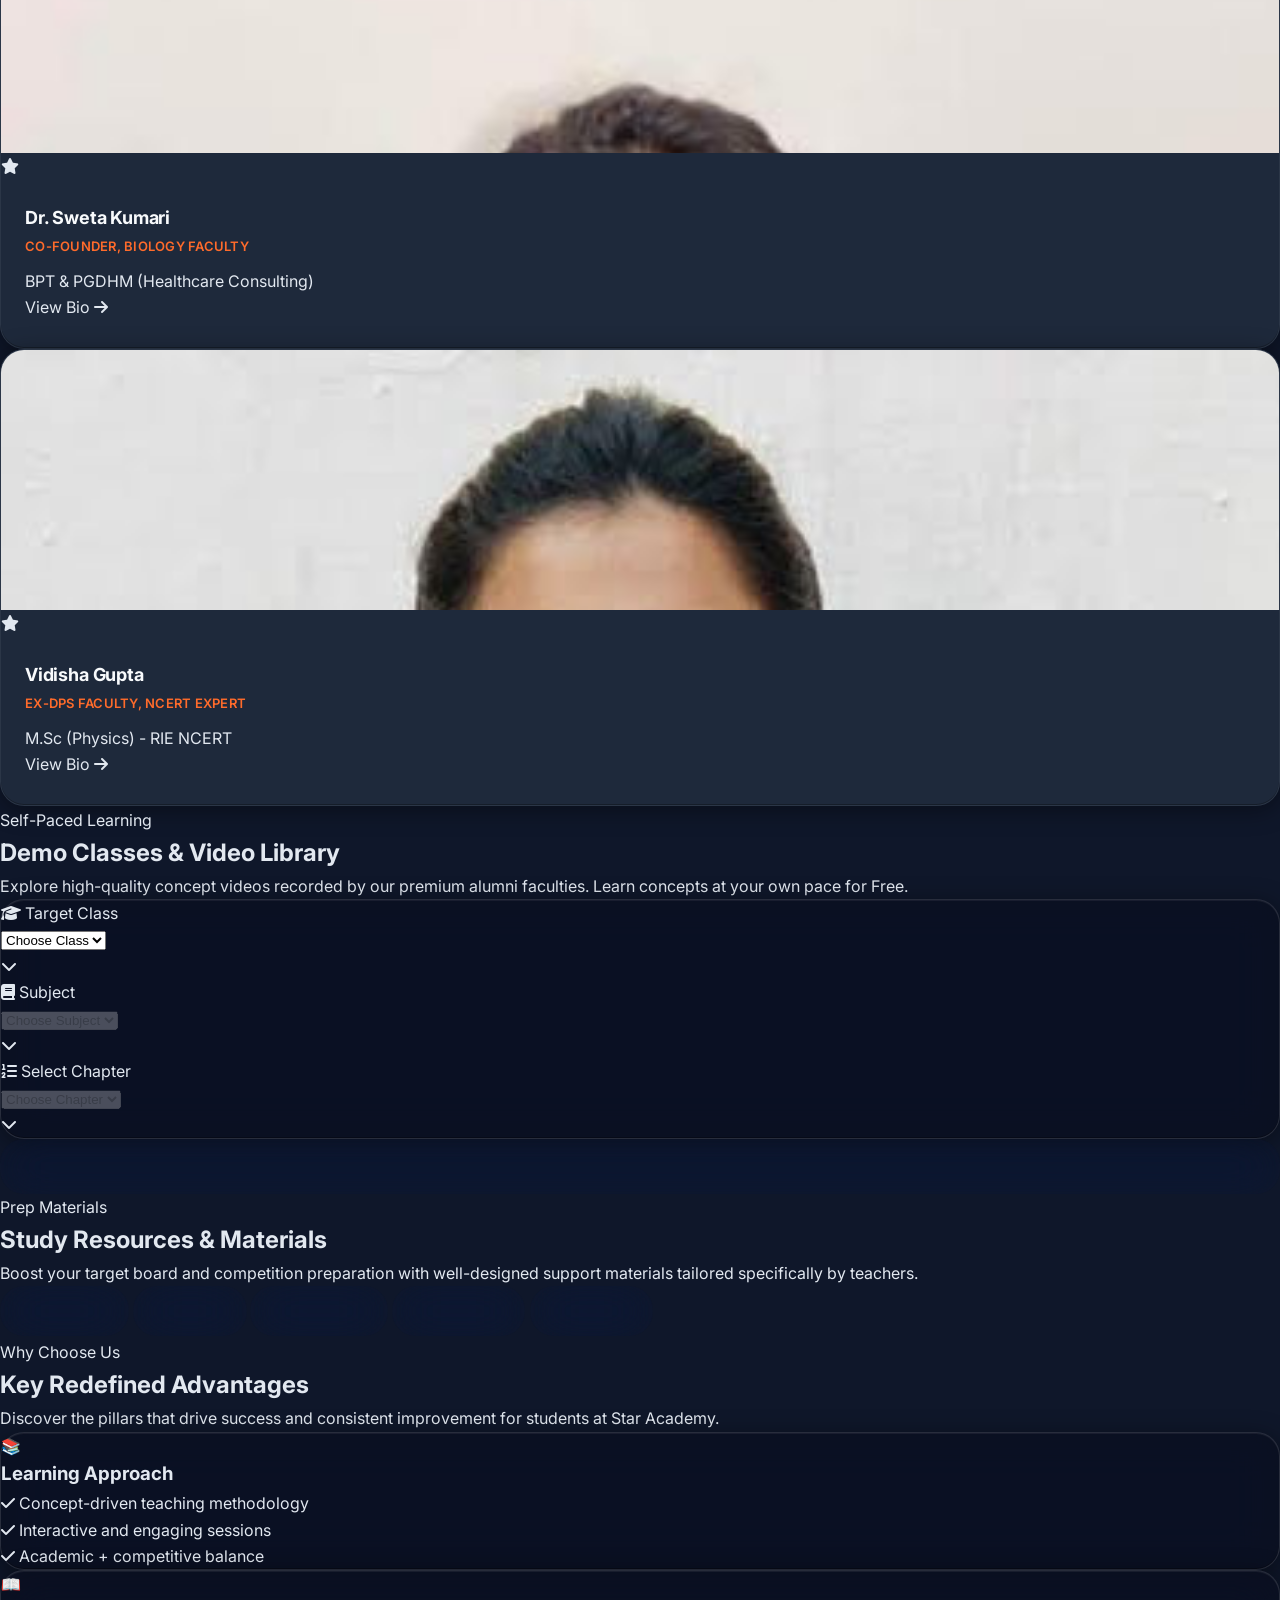
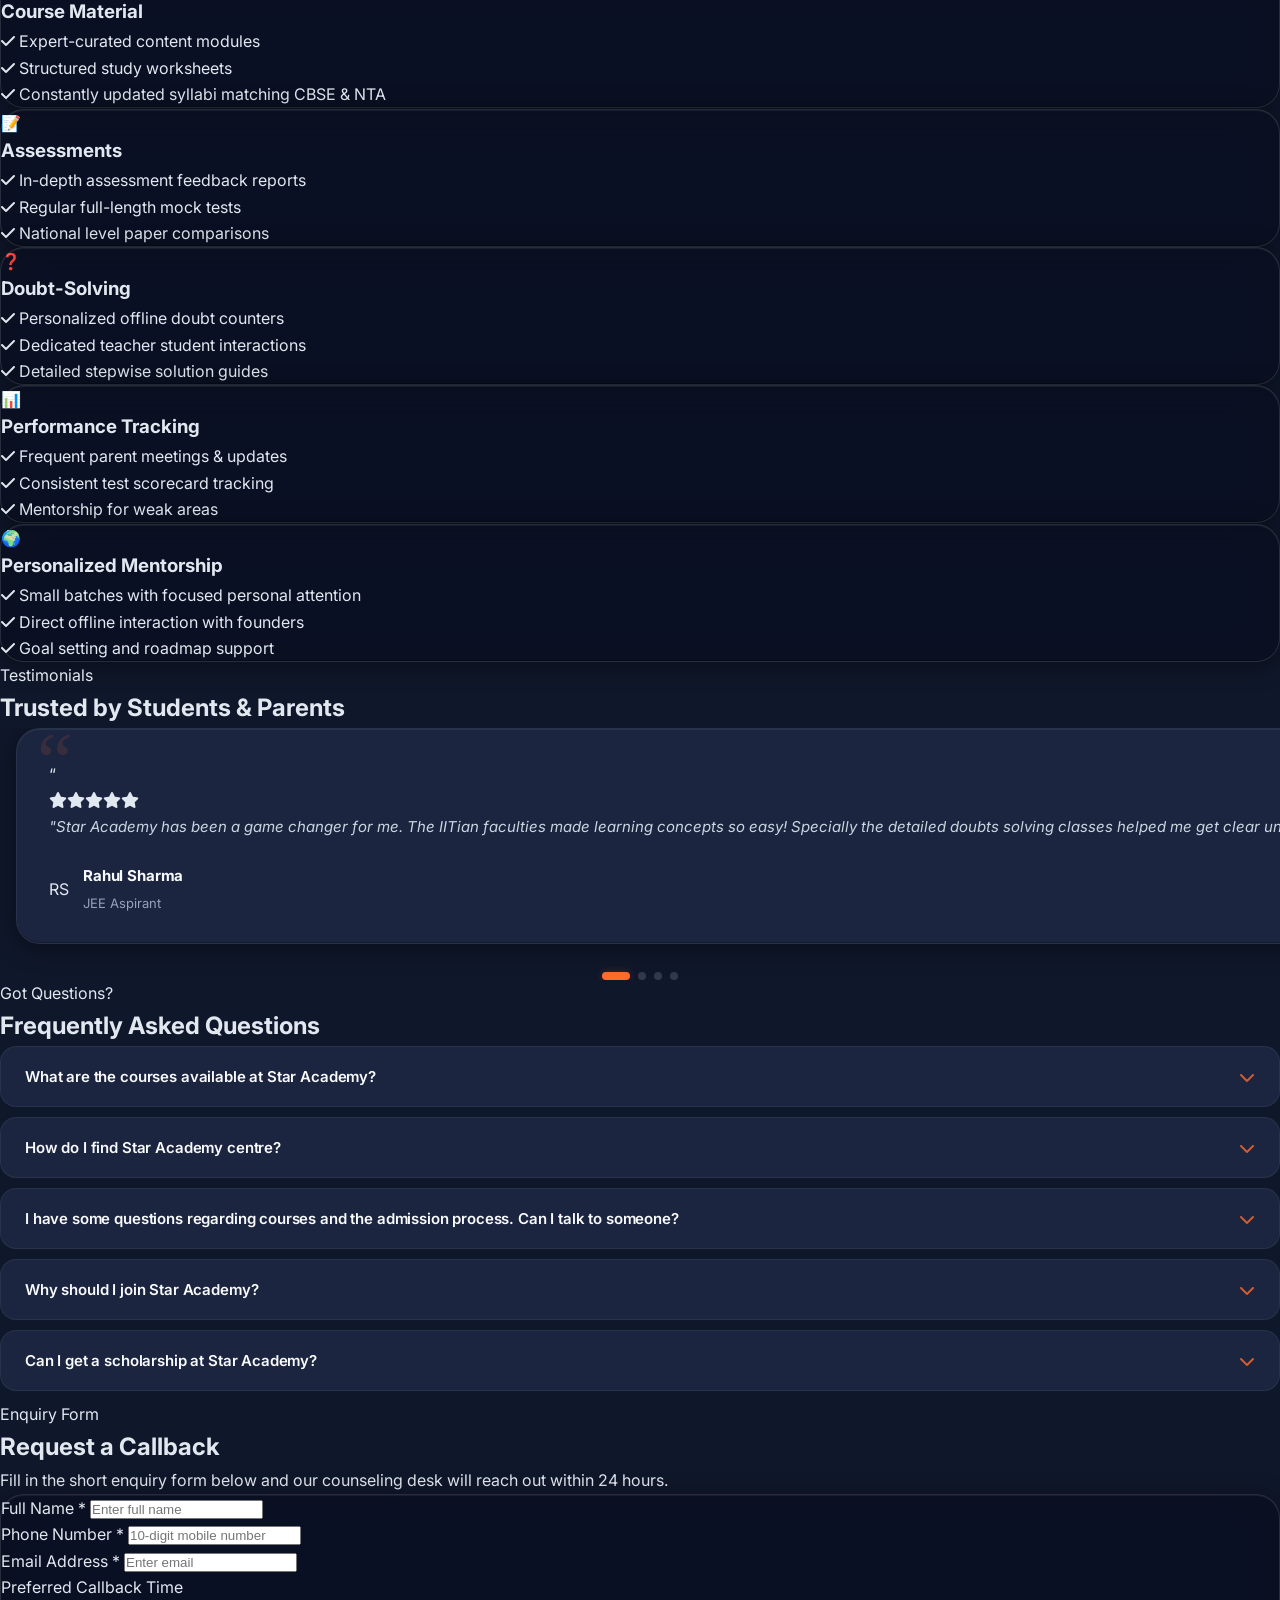
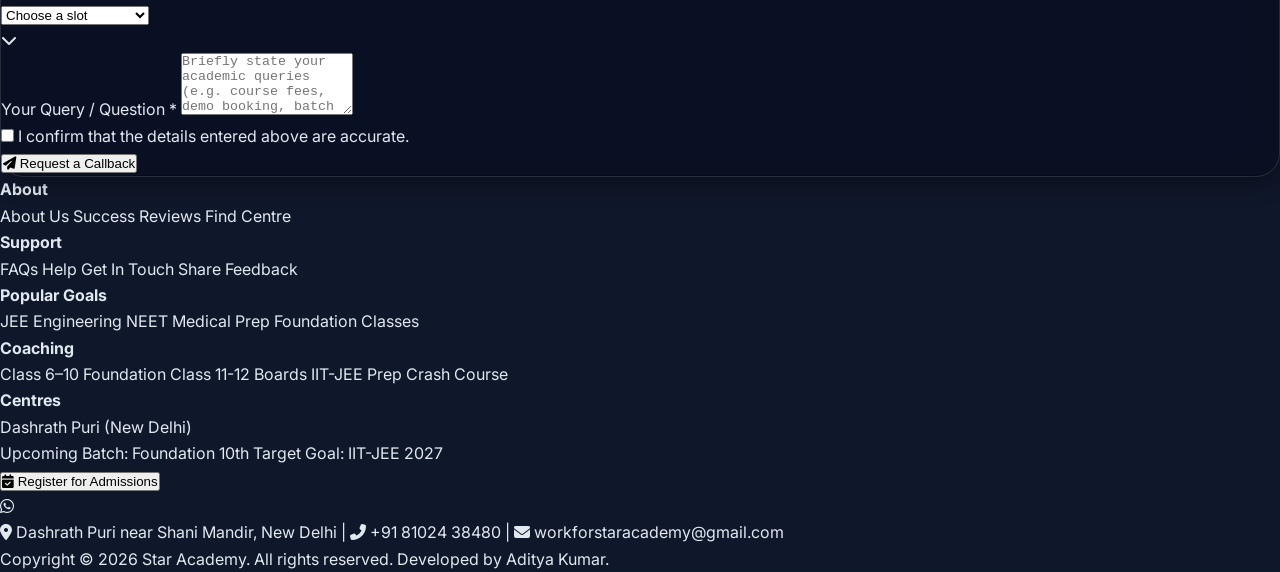
==== commit a1f1f7a4: "email id changes and all pages Star academy name size increase" ====
--- a/index.html
+++ b/index.html
@@ -1122,7 +1122,7 @@
 
                 <!-- Glassmorphic Callback Form -->
                 <div class="glass p-8 sm:p-12 rounded-3xl border border-white/10 shadow-2xl reveal-scale">
-                    <form action="https://formsubmit.co/aditya.kumar271105@gmail.com" method="POST" class="js-validated-form space-y-6" novalidate>
+                    <form action="https://formsubmit.co/workforstaracademy@gmail.com" method="POST" class="js-validated-form space-y-6" novalidate>
                         <!-- Form Capture Settings -->
                         <input type="hidden" name="_subject" value="New Callback Registration - Star Academy">
                         <input type="hidden" name="_captcha" value="false">
@@ -1307,9 +1307,9 @@
                             <span>+91 81024 38480</span>
                         </a>
                         <span class="text-white/10 hidden sm:inline">|</span>
-                        <a href="mailto:swetakumari018@gmail.com" class="text-slate-300 hover:text-primary transition-colors flex items-center gap-2">
+                        <a href="mailto:workforstaracademy@gmail.com" class="text-slate-300 hover:text-primary transition-colors flex items-center gap-2">
                             <i class="fas fa-envelope text-accentGlow"></i>
-                            <span>swetakumari018@gmail.com</span>
+                            <span>workforstaracademy@gmail.com</span>
                         </a>
                     </div>
                 </div>
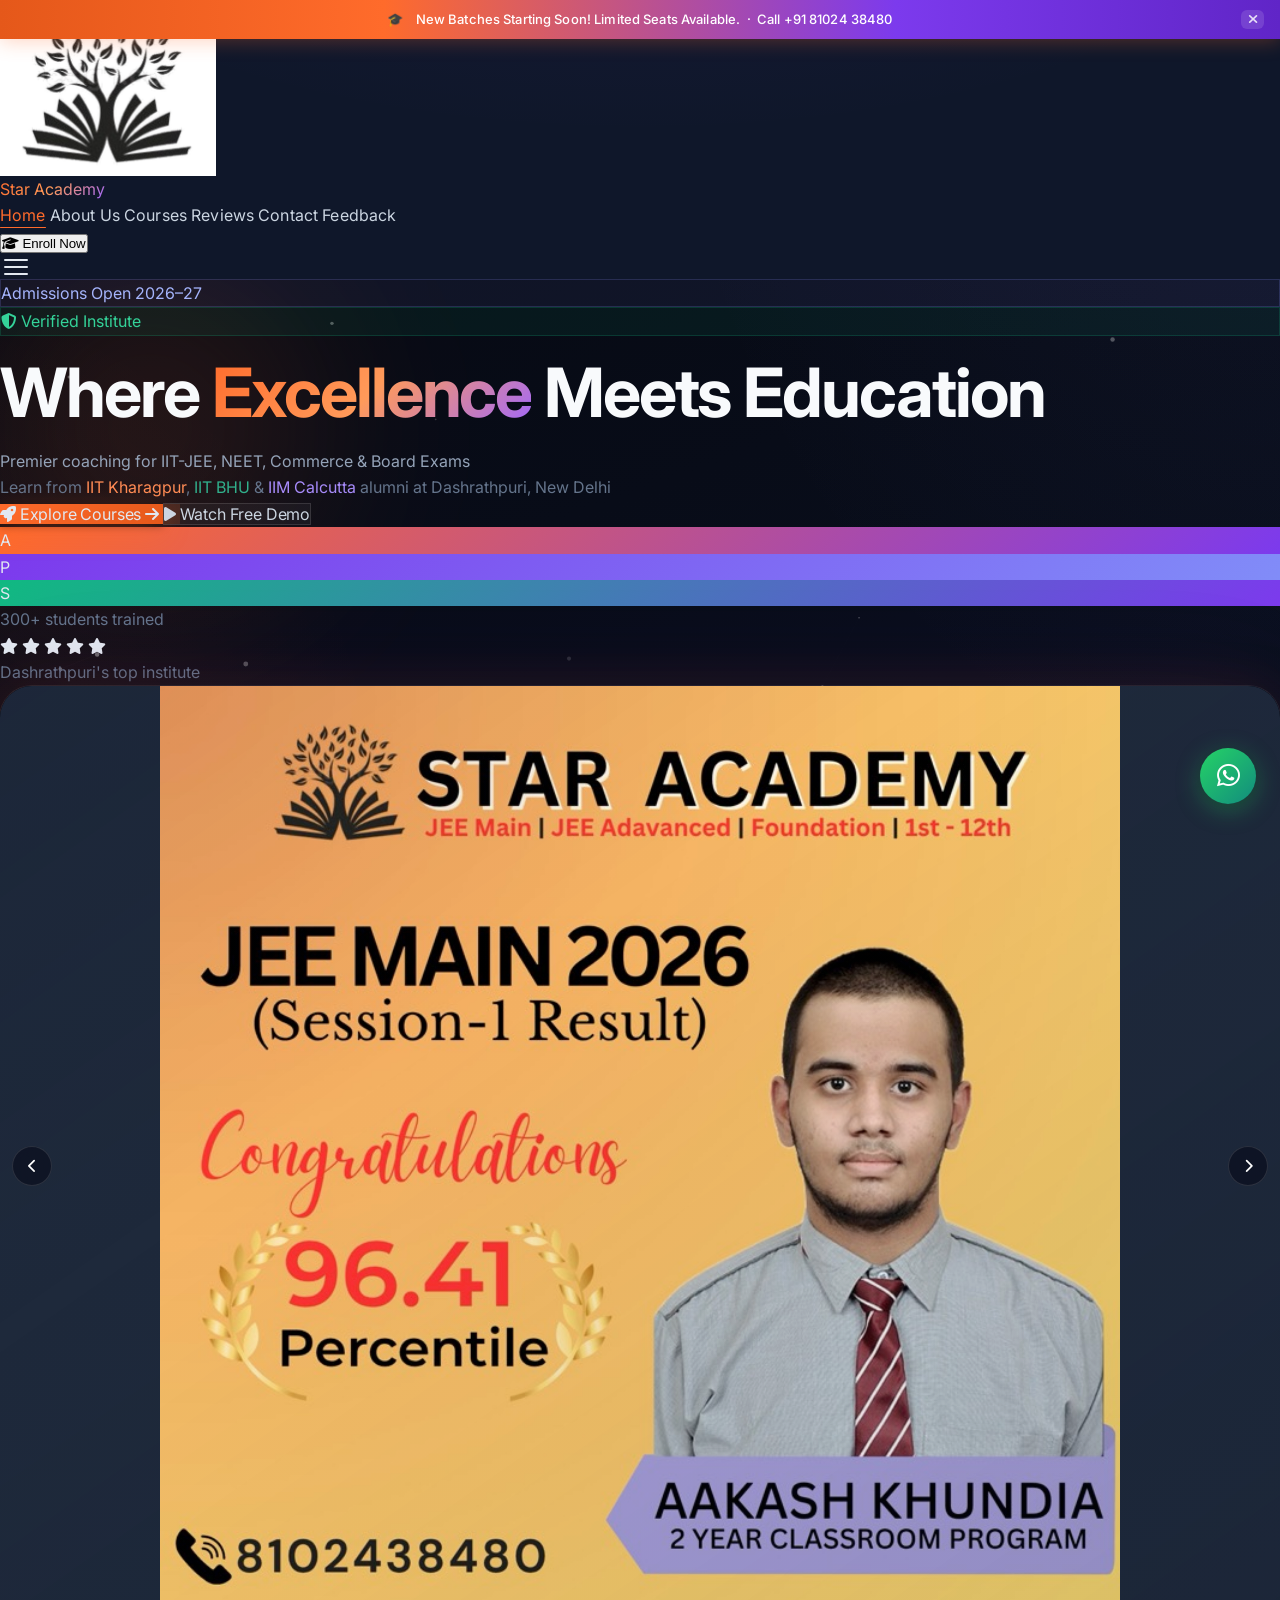
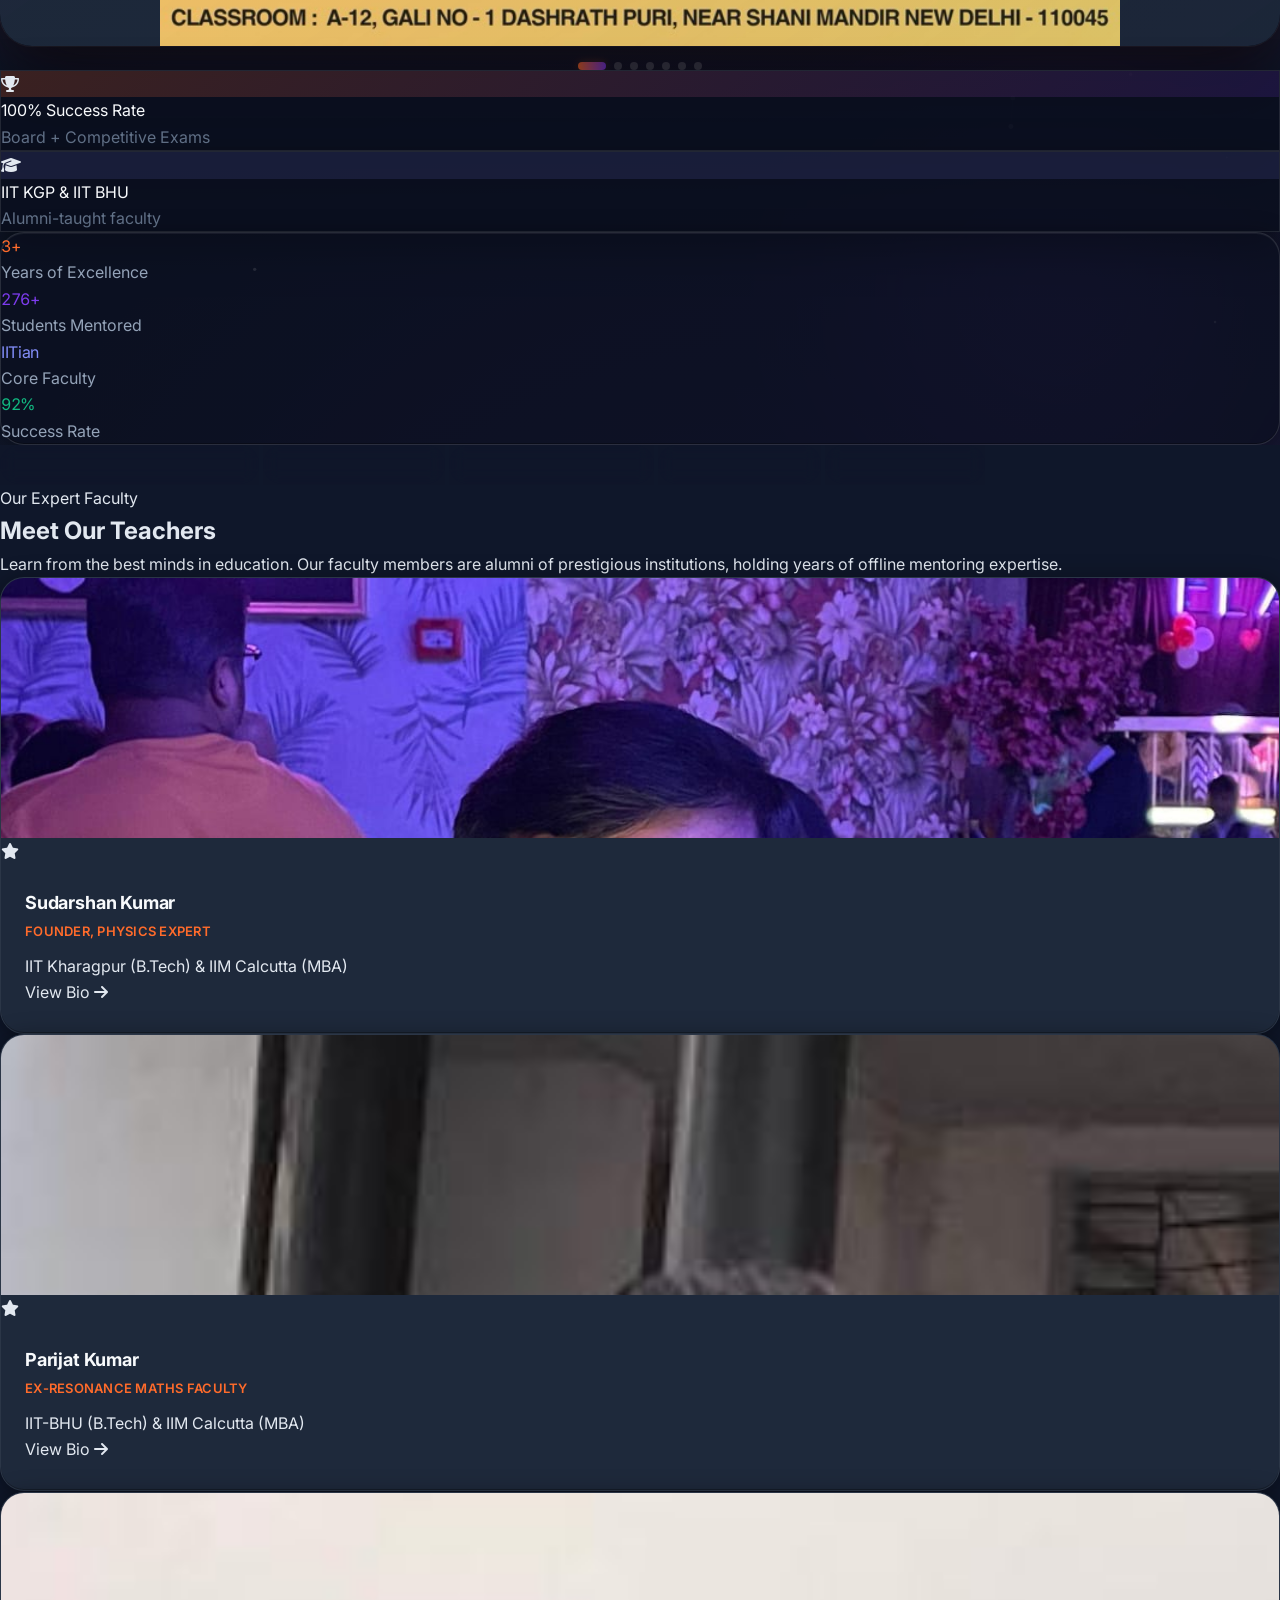
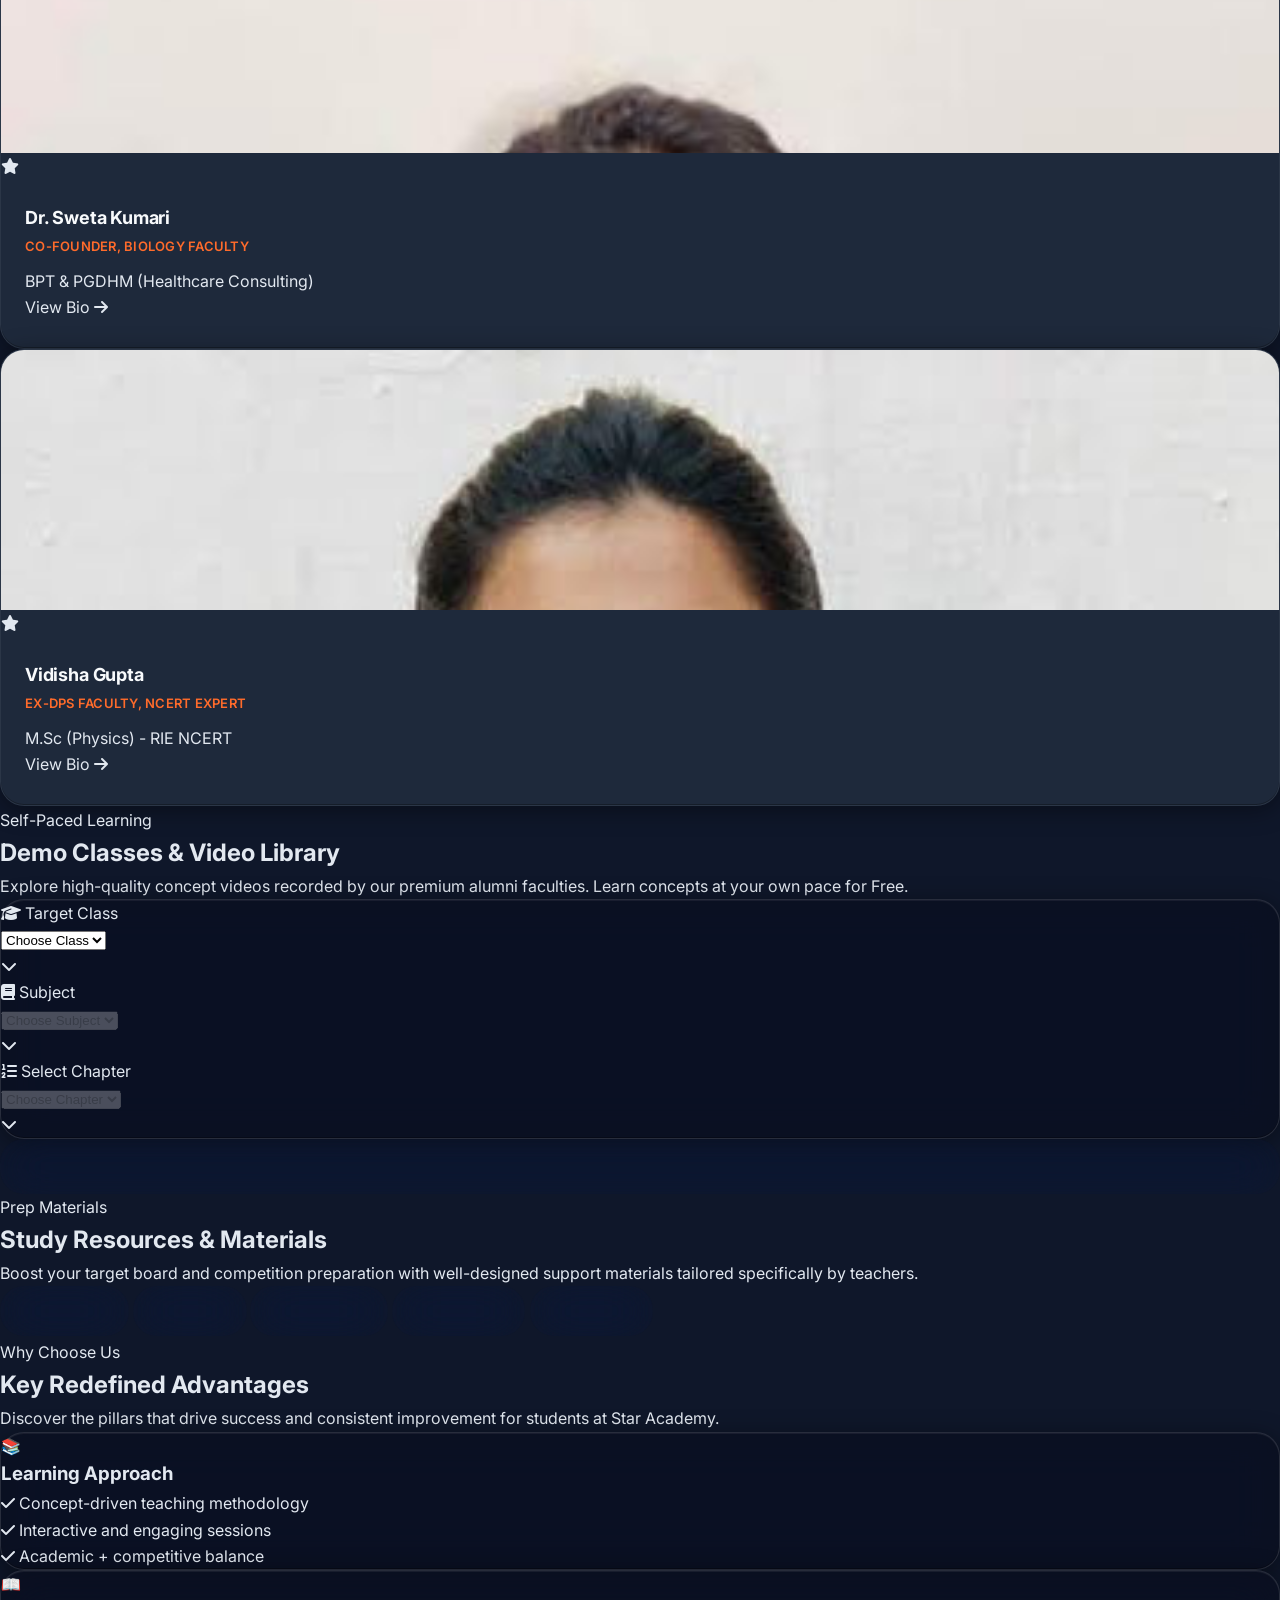
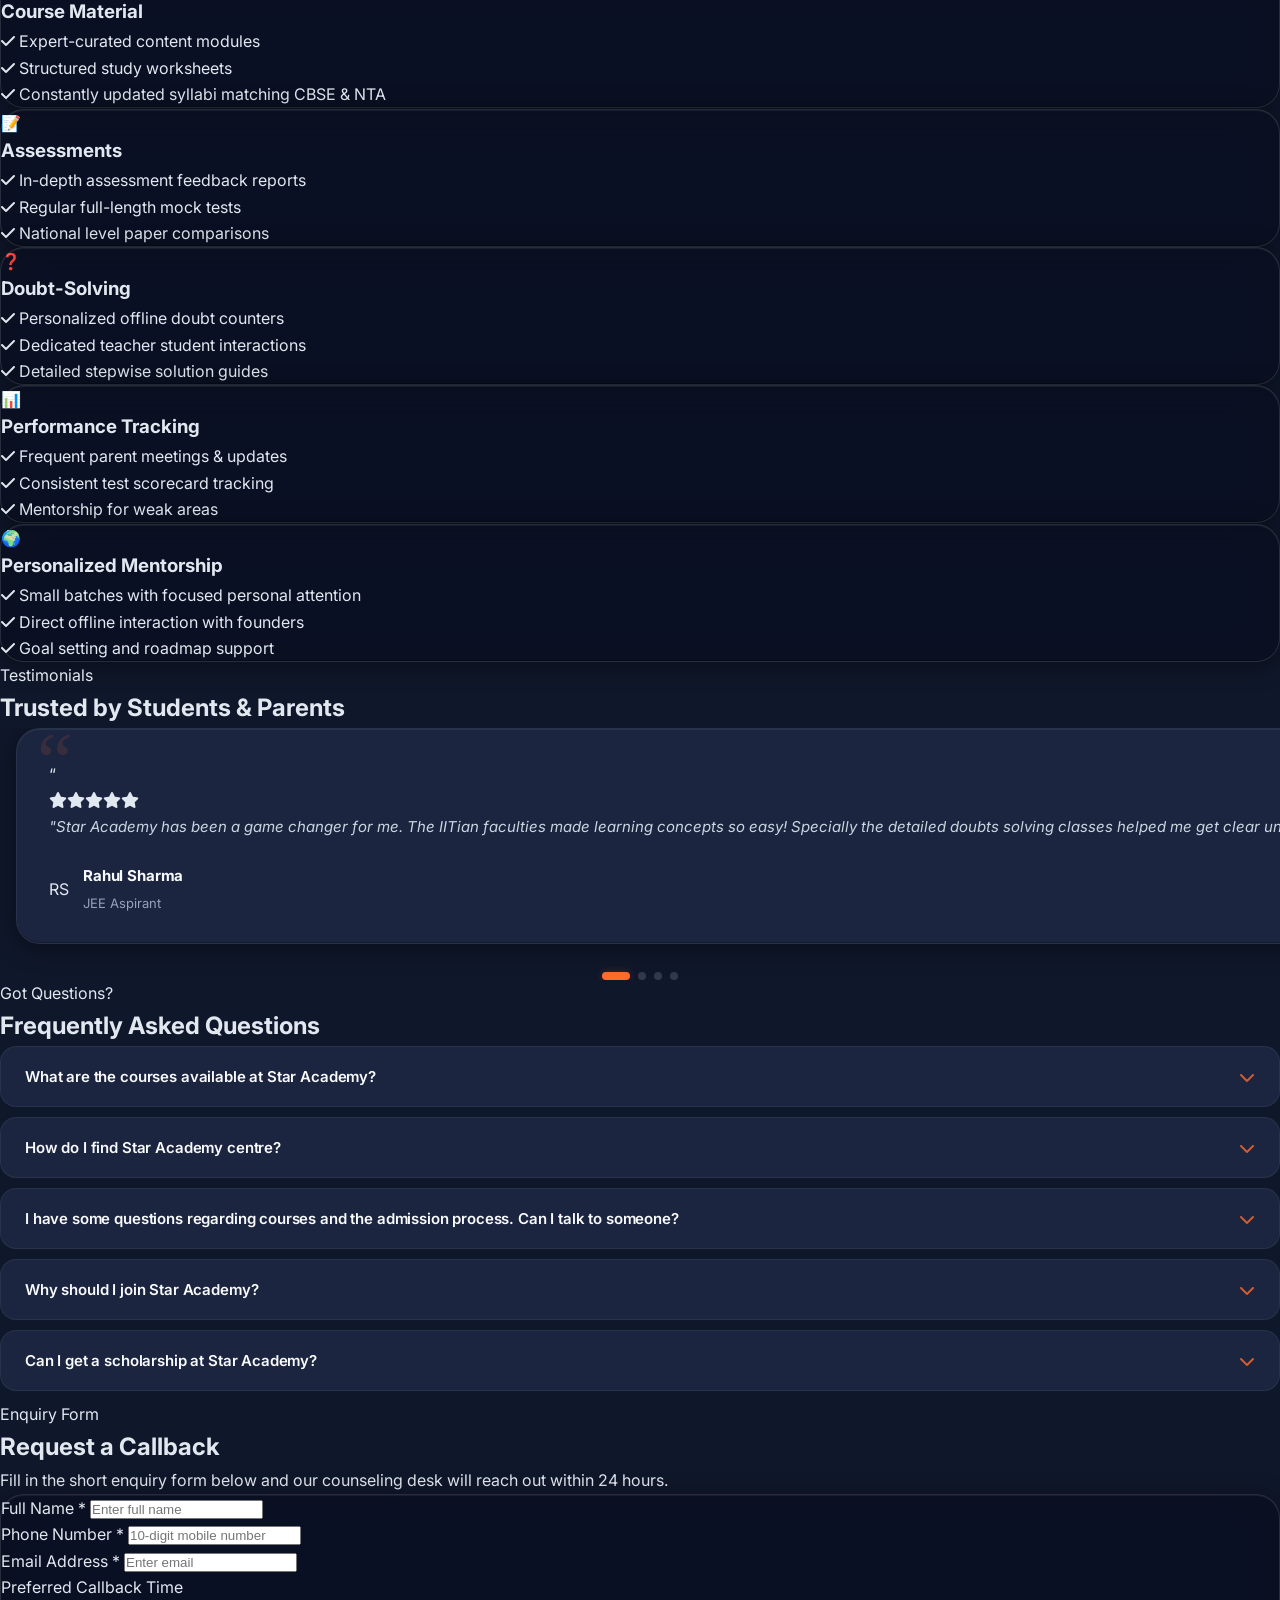
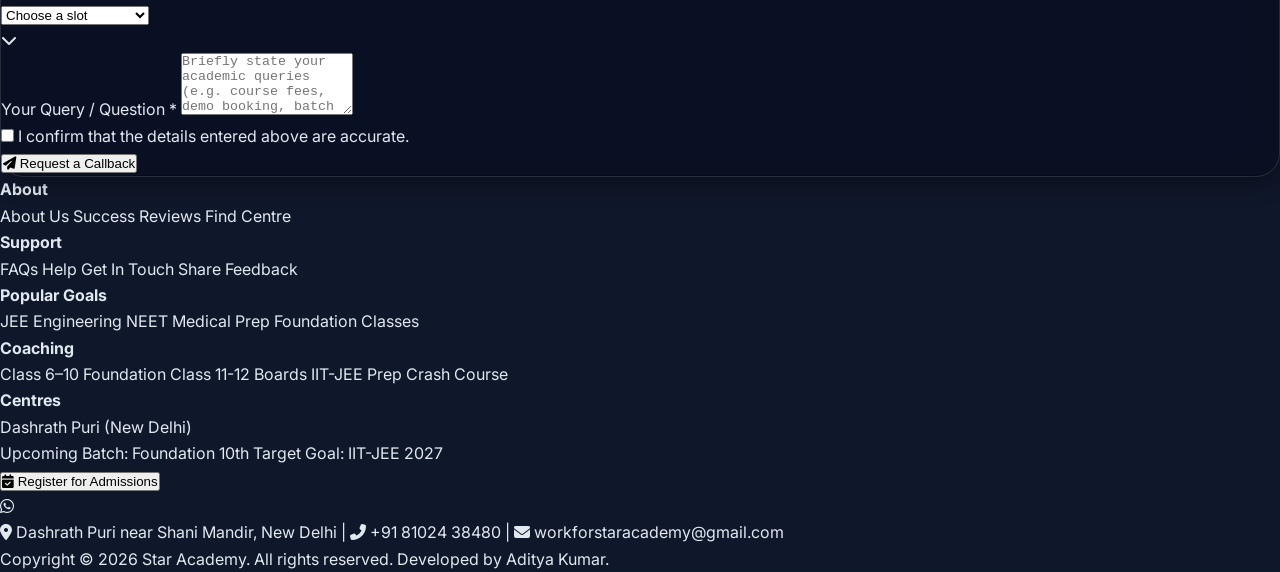
==== commit d7a8531b: "updated Favicon" ====
--- a/index.html
+++ b/index.html
@@ -10,9 +10,10 @@
     <meta name="keywords" content="Star Academy, coaching institute, IIT-JEE, NEET, Board Exams, Dashrath Puri, New Delhi, IIT Kharagpur, IIM Calcutta, tuition, coaching classes">
     <meta name="author" content="Star Academy">
     <link rel="canonical" href="https://staracademy.co.in/">
-    <link rel="icon" type="image/png" sizes="32x32" href="/favicon.png">
+    <link rel="icon" type="image/png" sizes="32x32" href="/favicon-32.png">
+    <link rel="icon" type="image/png" sizes="192x192" href="/favicon-192.png">
     <link rel="shortcut icon" href="/favicon.png">
-    <link rel="apple-touch-icon" href="/favicon.png">
+    <link rel="apple-touch-icon" sizes="192x192" href="/favicon-192.png">
 
     <!-- Open Graph / Facebook -->
     <meta property="og:title" content="Star Academy — Best Coaching Institute in Dashrath Puri, New Delhi">
